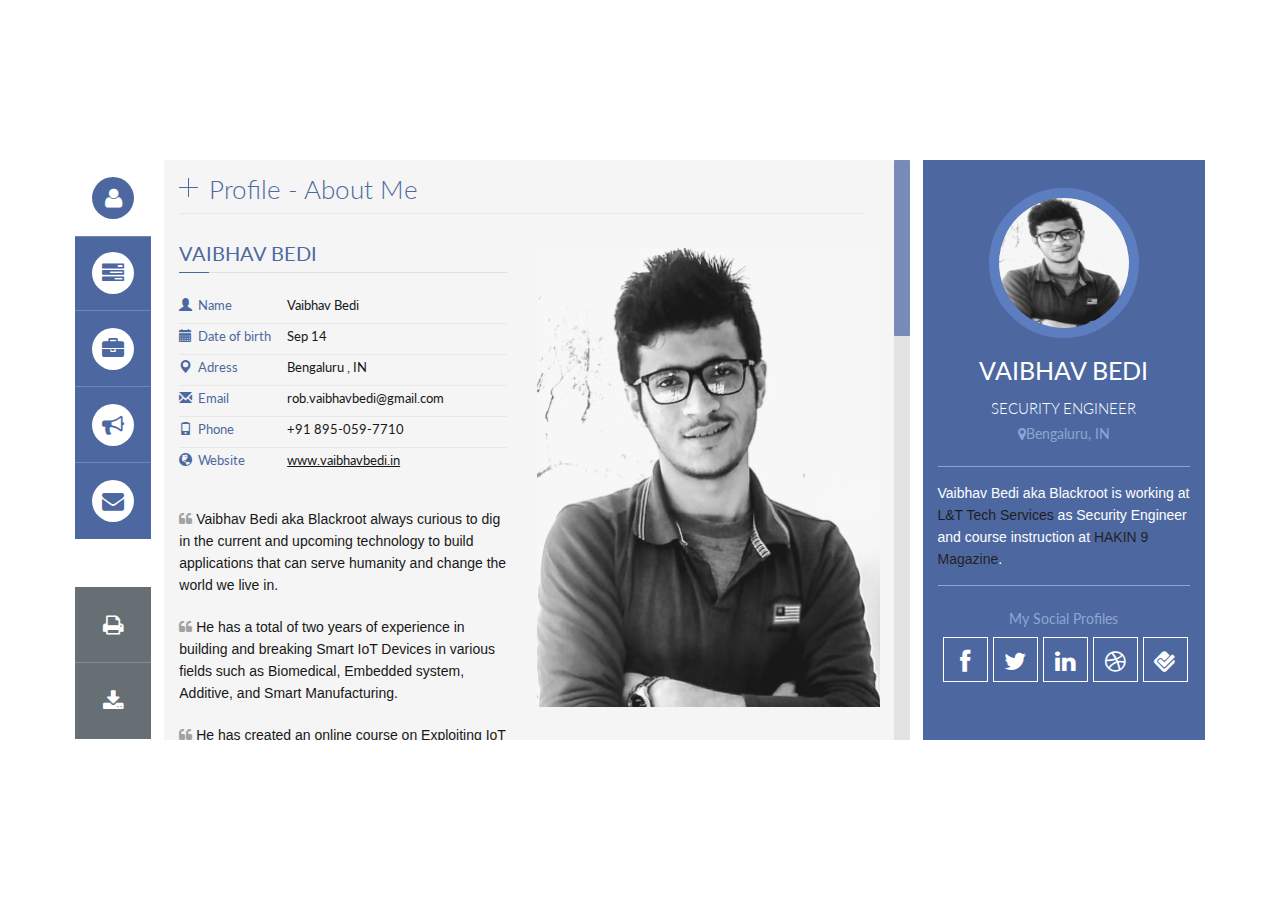
==== index.html @ 91ea0f48 "Add files via upload" ====
<!DOCTYPE html>
<!--[if lt IE 7]>      <html class="no-js lt-ie9 lt-ie8 lt-ie7"> <![endif]-->
<!--[if IE 7]>         <html class="no-js lt-ie9 lt-ie8"> <![endif]-->
<!--[if IE 8]>         <html class="no-js lt-ie9"> <![endif]-->
<!--[if gt IE 8]><!--> <html class="no-js"> <!--<![endif]-->
    
<head>

        <title>Vaibhav Bedi | Security Researcher | Reverse Engineering | Hardware Hacking | Blogger |Speaker </title>

        <meta http-equiv="content-type" content="text/html; charset=utf-8"/>
        <meta http-equiv="X-UA-Compatible" content="IE=edge,chrome=1">
        <meta name="viewport" content="width=device-width, initial-scale=1, maximum-scale=1"/>

        <!-- CSS | bootstrap -->
        <!-- Credits: http://getbootstrap.com/ -->
        <link  rel="stylesheet" type="text/css" href="css/bootstrap.min.css" />

        <!-- CSS | font-awesome -->
        <!-- Credits: http://fortawesome.github.io/Font-Awesome/icons/ -->
        <link rel="stylesheet" type="text/css" href="css/font-awesome.min.css" />

        <!-- CSS | animate -->
        <!-- Credits: http://daneden.github.io/animate.css/ -->
        <link rel="stylesheet" type="text/css" href="css/animate.min.css" />

        <!-- CSS | Normalize -->
        <!-- Credits: http://manos.malihu.gr/jquery-custom-content-scroller -->
        <link rel="stylesheet" type="text/css" href="css/jquery.mCustomScrollbar.css" />

        <!-- CSS | Colors -->
        <link rel="stylesheet" type="text/css" href="css/colors/DarkBlue.css" />

        <!-- CSS | Style -->
        <!-- Credits: http://themeforest.net/user/FlexyCodes -->
        <link rel="stylesheet" type="text/css" href="css/main.css" />

        <!-- CSS | prettyPhoto -->
        <!-- Credits: http://www.no-margin-for-errors.com/ -->
        <link rel="stylesheet" type="text/css" href="css/prettyPhoto.css"/> 

        <!-- CSS | Google Fonts -->
        <link href='http://fonts.googleapis.com/css?family=Lato:300,400' rel='stylesheet' type='text/css'>
        <!-- Favicon 
        <link rel="shortcut icon" type="image/x-icon" href="images/favicon/favicon.ico">-->

        <!--[if IE 7]>
                <link rel="stylesheet" type="text/css" href="css/icons/font-awesome-ie7.min.css"/>
        <![endif]-->

        <style>
            @media only screen and (max-width : 991px){
                .resp-vtabs .resp-tabs-container {
                    margin-left: 13px;
                }
            }
            @media only screen and (min-width : 800px) and (max-width : 991px){
                .resp-vtabs .resp-tabs-container {
                    margin-left: 13px;
                    width:89%;
                }
            }			

        </style>

<!-- reCaptcha Code -->
<script src='../www.google.com/recaptcha/api.js'></script>
		
    </head>

    <body>

        <!--[if lt IE 7]>
                <p class="browsehappy">You are using an <strong>outdated</strong> browser. Please <a href="http://browsehappy.com/">upgrade your browser</a> to improve your experience.</p>
        <![endif]-->

        <!-- Laoding page -->
        <div id="preloader"><div id="spinner"></div></div>

        <!-- .slideshow -->
        <!--<ul class="cb-slideshow" id="cb_slideshow">
            <li><span>Image 01</span><div></div></li>
            <li><span>Image 02</span><div></div></li>
            <li><span>Image 03</span><div></div></li>
            <li><span>Image 04</span><div></div></li>
            <li><span>Image 05</span><div></div></li>
            <li><span>Image 06</span><div></div></li>
        </ul> -->
        <!-- /.slideshow --> 

        <!-- .wrapper --> 
        <div class="wrapper">

            <!--- .Content --> 
            <section class="tab-content">
                <div class="container">

                    <div class="row">

                        <div class="col-md-12">

                            <div class="row">   


                                <div class="col-md-3 widget-profil">
                                    <div class="row">

                                        <!-- Profile Image -->
                                     <div class="col-lg-12 col-md-12 col-sm-3 col-xs-12 ">

                                            <div class="image-holder one" id="pic_prof_1"  style="display:compact">

                                                <img class="head-image up circle" src="images/imgs/Vaibhav Bedi profile.jpg" width="150" height="150" alt="" />
                                              
                                            </div>

                                            <!-- style for simple image profile -->		
                                        <!--    <div class="circle-img" id="pic_prof_2"></div> -->

                                        </div>
                                        <!-- End Profile Image -->

                                        <div class="col-lg-12 col-md-12 col-sm-9 col-xs-12">

                                            <!-- Profile info -->
                                            <div id="profile_info">
                                                <h1 id="name" class="transition-02"style="color:#FFF">VAIBHAV BEDI</h1>   
                                                <h4 class="line"style="color:#FFF">SECURITY ENGINEER</h4>
                                                
                                                <h6><span class="fa fa-map-marker"></span>Bengaluru, IN</h6>
                                            </div>
                                            <!-- End Profile info -->  


                                            <!-- Profile Description -->
                                            <div id="profile_desc"> 
                                              <p style=font-family:Arial;>
                                               <k style="color:rgb(255, 255, 255);">
                                                        
                                              Vaibhav Bedi aka Blackroot is working at <a href="http://www.ltts.com/"target="_blank" style="color:rgb(7, 7, 7)">L&T Tech Services </a>as Security Engineer and course instruction at <a href="https://hakin9.org/"target="_blank" style="color:rgb(12, 10, 10)">HAKIN 9 Magazine</a>.
              </k></p>
                                            </div>
                                            <!-- End Profile Description -->  


                                            <!-- Name -->
                                            <div id="profile_social">
                                                <h6>My Social Profiles</h6>
                                                <a href="https://www.facebook.com/blkroot"target="_blank"><i class="fa fa-facebook"></i></a>
                                                <a href="https://www.twitter.com/BlaKRooT"target="_blank"><i class="fa fa-twitter"></i></a>
                                                <a href="https://www.linkedin.com/in/blackroot"target="_blank"><i class="fa fa-linkedin"></i></a>
                                                <a href="https://www.quora.com/profile/Vaibhav-Bedi-2"target="_blank"><i class="fa fa fa-dribbble"></i></a>
                                                <a href="#"><i class="fa fa-foursquare"></i></a>
                                                <div class="clear"></div>
                                            </div>
                                            <!-- End Name -->  

                                        </div>

                                    </div>
                                </div>

                                <div class="col-md-9 flexy_content" style="padding-left: 0;padding-right: 0;">

                                    <!-- verticalTab menu -->
                                    <div id="verticalTab">

                                        <ul class="resp-tabs-list">
                                            <li class="tabs-profile hi-icon-wrap hi-icon-effect-5 hi-icon-effect-5a profile" data-tab-name="profile">			
                                                <span class="tite-list">profile</span>
                                                <i class="fa fa-user icon_menu icon_menu_active"></i>
                                            </li>

                                            <li class="tabs-resume hi-icon-wrap hi-icon-effect-5 hi-icon-effect-5a" data-tab-name="resume"> 
                                                <span class="tite-list">resume</span>
                                                <i class="fa fa-tasks icon_menu"></i>
                                            </li>

                                            <li class="tabs-portfolio hi-icon-wrap hi-icon-effect-5 hi-icon-effect-5a" data-tab-name="portfolio"> 
                                                <span class="tite-list">portfolio</span>
                                                <i class="fa fa-briefcase icon_menu"></i>
                                            </li>

                                            <li class="tabs-blog hi-icon-wrap hi-icon-effect-5 hi-icon-effect-5a" data-tab-name="blog">
                                                <span class="tite-list">projects</span>
                                                <i class="fa fa-bullhorn icon_menu"></i>
                                            </li>

                                            <li class="tabs-contact hi-icon-wrap hi-icon-effect-5 hi-icon-effect-5a" data-tab-name="contact" style="margin-bottom: 48px !important;"> 
                                                <span class="tite-list">contact Me</span>
                                                <i class="fa fa-envelope icon_menu"></i> 
                                            </li>

                                            <a href="#" id="print"><i class="fa fa-print icon_print"></i> </a>
                                            <a href="#" id="downlowd"><i class="fa fa-download icon_print"></i> </a>

                                        </ul>
                                        <!-- /resp-tabs-list -->

                                        <!-- resp-tabs-container --> 
                                        <div class="resp-tabs-container">

                                            <!-- profile -->
                                            <div id="profile" class="content_2">
                                                <!-- .title -->
                                                <h1 class="h-bloc">Profile - About Me</h1>

                                                <div class="row top-p">
                                                    <div class="col-md-6 profile-l">

                                                        <!--About me-->
                                                        <div class="title_content">
                                                            <div class="text_content">Vaibhav Bedi</div>
                                                            <div class="clear"></div>
                                                        </div>

                                                        <ul class="about">

                                                            <li>
                                                                <i class="glyphicon glyphicon-user"></i>
                                                                <label>Name</label>
                                                                <span class="value"style="color:Black">Vaibhav Bedi</span>
                                                                <div class="clear"></div>
                                                            </li>

                                                            <li>
                                                                <i class="glyphicon glyphicon-calendar"></i>
                                                                <label>Date of birth</label>
                                                                <span class="value"style="color:Black">Sep 14</span>
                                                                <div class="clear"></div>
                                                            </li>

                                                            <li> 
                                                                <i class="glyphicon glyphicon-map-marker"></i>
                                                                <label>Adress</label>
                                                                <span class="value"style="color:Black">Bengaluru , IN</span>
                                                                <div class="clear"></div>
                                                            </li>

                                                            <li>
                                                                <i class="glyphicon glyphicon-envelope"></i>
                                                                <label>Email</label>
                                                                <span class="value"style="color:Black">rob.vaibhavbedi@gmail.com</span>
                                                                <div class="clear"></div>
                                                            </li>

                                                            <li>
                                                                <i class="glyphicon glyphicon-phone"></i>
                                                                <label>Phone</label>
                                                                <span class="value"style="color:Black">+91 895-059-7710</span>
                                                                <div class="clear"></div>
                                                            </li>

                                                            <li>
                                                                <i class="glyphicon glyphicon-globe"></i>
                                                                <label>Website</label>
                                                                <span class="value"><a href="#" target="_blank"style="color:Black"><u>www.vaibhavbedi.in</u></a></span>
                                                                <div class="clear"></div>
                                                            </li>

                                                        </ul>
                                                        
                                                        <p style=margin-bottom:20px;font-family:Arial;>
                                                                <i class="fa fa-quote-left"></i>
                                                            <k style="color:black;">
                                                          
                                                            Vaibhav Bedi aka Blackroot always curious to dig in the current and upcoming technology to build applications that can serve humanity and change the world we live in.<br/>
                                                    </p></k>
                                                        <p style=margin-bottom:20px;font-family:Arial;>
                                                                <i class="fa fa-quote-left"></i>
                                                            <k style="color:black;">
                                                        He has a total of two years of experience in building and breaking Smart IoT Devices in various fields such as Biomedical, Embedded system, Additive, and Smart Manufacturing.  <br/>
                                                    </p></k>
                                                    <p style=margin-bottom:20px;font-family:Arial;>
                                                            <i class="fa fa-quote-left"></i>
                                                        <k style="color:black;">
                                                   
                                                      He has created an online course on Exploiting IoT Device at Hakin 9 Magazine.<br/>
                                                    </p></k>
                                                      <p style=margin-bottom:20px;font-family:Arial;>
                                                            <i class="fa fa-quote-left"></i>
                                                        <k style="color:black;">
                                                     He has Delivered talks and hands-on workshop to more than 500 students for several IoT local chapters and hackerspaces in India.<br/>
                                                    </p></k>
                                                     <p style=margin-bottom:20px;font-family:Arial;>
                                                            <i class="fa fa-quote-left"></i>
                                                        <k style="color:black;">                        
                                                    Loves spending most of his spare time in making, breaking and securing IoT Devices.<br/>
                                                </p></k>
                                                    <p style=margin-bottom:20px;font-family:Arial;>
                                                            <i class="fa fa-quote-left"></i>
                                                        <k style="color:black;">        
                                                    Excel at operating and working with hardware
                                                </p></k>
                                                </q>
                                                            </div>
                                                    <!-- End left-wrap -->

                                                    <div class="col-md-6 profile-r">

                                                        <div class="cycle-slideshow">
                                                            <img src="images/imgs/1.jpg" alt="Vaibhav Bedi" />
                                                            <img src="images/imgs/2.jpg" alt="Vaibhav Bedi hacker" />
                                                            <img src="images/imgs/3.jpg" alt="Vaibhav Bedi" />
                                                            <img src="images/imgs/5.jpg" alt="Vaibhav Bedi" />
                                                            <img src="images/imgs/6.jpg" alt="Vaibhav Bedi" />
                                                        </div>

                                                    </div>

                                                </div>

                                                <div class="clear"></div>


                                                <div class="row" id="services">
                                                    <div class="col-md-12">
                                                        <div class="title_content">
                                                            <div class="text_content">Area of Interest</div>
                                                            <div class="clear"></div>
                                                        </div>


                                                        <div class="col-md-4 pack-service">
                                                            <div class="service">
                                                                <div class="service-icon"><i class="fa fa-tag"></i></div>
                                                                <div class="service-detail">
                                                                    <h6>Internet of Things</h6>
                                                                </div>
                                                            </div>
                                                        </div>
                                                        <div class="col-md-4 pack-service">
                                                            <div class="service">
                                                                <div class="service-icon"><i class="fa fa-info-circle"></i></div>
                                                                <div class="service-detail">
                                                                    <h6>Industry 4.0</h6>
                                                                </div>
                                                            </div>
                                                        </div>
                                                        <div class="col-md-4 pack-service">
                                                            <div class="service">
                                                                <div class="service-icon"><i class="fa fa-wrench"></i></div>
                                                                <div class="service-detail">
                                                                    <h6>Reverse Engineering</h6>
                                                                </div>
                                                            </div>
                                                        </div>
                                                        <div class="col-md-4 pack-service">
                                                            <div class="service">
                                                                <div class="service-icon"><i class="fa fa-gear"></i></div>
                                                                <div class="service-detail">
                                                                    <h6>Cyber Security & Ethical Hacking </h6>
                                                                </div>
                                                            </div>
                                                        </div>
                                                        <div class="col-md-4 pack-service">
                                                            <div class="service">
                                                                <div class="service-icon"><i class="fa fa-bug"></i></div>
                                                                <div class="service-detail">
                                                                    <h6>Penetration Testing </h6>
                                                                </div>
                                                            </div>
                                                        </div>
                                                        <div class="col-md-4 pack-service">
                                                            <div class="service">
                                                                <div class="service-icon"><i class="fa fa-user"></i></div>
                                                                <div class="service-detail">
                                                                    <h6> Speaker & Blogger  </h6>
                                                                </div>
                                                            </div>
                                                        </div>
                                    
                                                    </div> 
                                                </div><!-- End Area of Interest -->

                                                <div class="clear"></div>
                                                <div class="row" id="services">
                                                    <div class="col-md-12">
                                                        <div class="title_content">
                                                            <div class="text_content">Technology Expertise</div>
                                                            <div class="clear"></div>
                                                        </div>
                                                        <p style="font-family:Arial;">
                                                                <k style="color:black;">                                                
                                                        <ul><i class="fa fa-circle"></i> Reversing & Exploiting Firmmware</ul>
                                                        <ul><i class="fa fa-circle"></i> Hardware Hacking</ul>
                                                        <ul><i class="fa fa-circle"></i> Bluetooth Hacking and Exploitation</ul>
                                                        <ul><i class="fa fa-circle"></i> Radio Waves Hacking</ul>
                                                        <ul><i class="fa fa-circle"></i> Reversing ARM Binaries</ul>
                                                        <ul><i class="fa fa-circle"></i> Application Security</ul>
                                                        </k></p>
                                                    </div> 
                                                </div><!-- End Technology Expertise -->


                                                <div class="clear"></div>
                                                <div class="border-list"></div>

                                                <div class="row">
                                                    <div class="col-md-12">
                                                        <div class="bottom-p">
                                                            <div class="title_content">
                                                                <div class="text_content">Achievements</div>
                                                                <div class="clear"></div>
                                                            </div>

                                                            <div class="panel-group" id="accordion">
                                                                <div class="panel panel-default">
                                                                    <div class="panel-heading">
                                                                        <h4 class="panel-title">
                                                                            <a data-toggle="collapse" data-parent="#accordion" href="#collapseOne" class="collapse_tabs">
                                                                                Information Security Training & Conferences
                                                                                <i class="glyphicon glyphicon-chevron-up" style="float: right;font-size: 13px;"></i>
                                                                            </a>
                                                                        </h4>
                                                                    </div>
                                                                    <div id="collapseOne" class="panel-collapse collapse in">
                                                                        <div class="panel-body">
                                                                            <p style="font-family:Arial;">
                                                                            <k style="color:black;">
                                                                            • Delivered the <b>Firmware reverse Engineering</b> hands-on workshop at IoT show 2019, Bangalore.<br/>
                                                                            • Sucessfully Delivered the talk on <b>IoT Device Penetration Testing</b> at Test tribe community.<br/>
                                                                            • Sucessfully Delivered the talk on <b>BLE Device Exploitation</b> at Null Bangalore open source  community.<br/></p></k>
                                                                     </div>
                                                                </div>
                                                            </div>
                                               
                                                                    <div class="panel panel-default">
                                                                        <div class="panel-heading">
                                                                            <h4 class="panel-title">
                                                                                <a data-toggle="collapse" data-parent="#accordion" href="#collapseTwo" class="collapse_tabs">
                                                                                    Blogs
                                                                                    <i class="glyphicon glyphicon-chevron-up" style="float: right;font-size: 13px;"></i>
                                                                                </a>
                                                                            </h4>
                                                                        </div>
                                                               
                                                                <div id="collapseTwo" class="panel-collapse collapse in">
                                                                    <div class="panel-body">
                                                                            •   <a href="https://blog.attify.com/radio-waves-hacking/"target="_blank" >The Practical Guide to Radio Waves Hacking</a><br/> 
                                                                            •  <a href="https://blog.attify.com/the-practical-guide-to-hacking-bluetooth-low-energy/"target="_blank">The Practical Guide to Hacking Bluetooth Low Energy</a><br/>
                                                                            •  <a href="https://blog.attify.com/btlejuice-mitm-attack-smart-bulb/"target="_blank">Exploiting BLE Smart Bulb Security using BtleJuice: A Step-by-Step Guide</a><br/>
                                                                    </div>
                                                                </div>
                                                            </div>
                                                                     <div class="panel panel-default">
                                                                        <div class="panel-heading">
                                                                            <h4 class="panel-title">
                                                                                <a data-toggle="collapse" data-parent="#accordion" href="#collapseThree" class="collapse_tabs">
                                                                                        College Achievements
                                                                                    <i class="glyphicon glyphicon-chevron-up" style="float: right;font-size: 13px;"></i>
                                                                                </a>
                                                                            </h4>
                                                                        </div>
                                                                    
                                                                        <div id="collapseThree" class="panel-collapse collapse ">
                                                                            <div class="panel-body">
                                                                            <p style="font-family:Arial;">
                                                                            <k style="color:black;">
                                                                                    •   Demonstrated Industry Smart ware Project in <b>IMTEX 2017-Machine Tool Exhibition,</b>Bangalore.<br/>
                                                                                    •   Won a National Technical Competition <b>Smart Manufacturing-Industry Smart-ware</b> At Manufacturing Today Conference & Awards 2016 organizes by <b>ADITYA BIRLA GROUP.</b><br/>
                                                                                    •   Secured 1st position in <b>LIVE-Project competition</b> on the occasion of “TechInvent2k16” at Chandigarh Group of College, Landran.<br/>                                                                        
                                                                                    •   Secured 2nd position in <b>Circuit-Mania competition</b> on the occasion of “TechInvent2K16” at JMIT Radaur. <br/>                                                          
                                                                                    •   Secured 2nd position in <b>RAM-ROM competition</b> on the occasion of “TechInvent2K16” at JMIT Radaur.<br/>
                                                                                    •   Secured 1st position in <b>Business Plan Competition</b> conducted by Entrepreneurship Development Cell at JMIT Radaur.<br/>        
                                                                                    •   Secured 3rd position in <b>Project Exhibition competition </b>on the occasion of “SwarooMM-2017 organized by Maharishi Markandeshwar University Ambala.<br/>
                                                                                    •   Demonstrated project in <b>Industrial Exhibition</b> on the occasion of “TechInvent2017” organized by Chandigarh.<br/></k></p>
                                                                                
                                                                            </div>
                                                                    </div>   
                                                                </div>
                                                                        <div class="panel panel-default">
                                                                    <div class="panel-heading">
                                                                        <h4 class="panel-title">
                                                                            <a data-toggle="collapse" data-parent="#accordion" href="#collapseFour" class="collapse_tabs">
                                                                                Patent
                                                                                <i class="glyphicon glyphicon-chevron-down" style="float: right;font-size: 13px;"></i>
                                                                            </a>
                                                                        </h4>
                                                                    </div>
                                                                    <div id="collapseFour" class="panel-collapse collapse">
                                                                        <div class="panel-body">
                                                                        <p style="font-family:Arial;">
                                                                       <k style="color:black;">
                                                                             A system for detecting the biological molecule using the micro fluidic technique.</br>
                                                                            <b>Application Number</b> : 201811047739</br>
                                                                            <b>Submit Date :</b> 17/12/2018</br>
                                                                            <b>Status :</b> Pending  </k></p>
                                                                        </div>
                                                                    </div>
                                                                </div>
                                                            </div>
                                                        </div>
                                                    </div>
                                                </div>
                                            

                                            <div class="clear"></div>

                                            </div>
                                            <!-- End .profile -->

                                            <!-- .resume -->
                                            <div id="resume" class="content_2">
                                                <!-- .title -->
                                                <h1 class="h-bloc">Resume - Personal Info</h1> 

                                                <div class="row">

                                                    <!-- .resume-right -->
                                                    <div class="col-md-6">

                                                        <!-- .title_content -->
                                                        <div class="title_content" style="float: none;">
                                                            <div class="text_content">Profile Summary</div>
                                                            <div class="clear"></div>
                                                        </div>
                                                        <!-- /.title_content -->
                                                        ➢Security Engineer with 2 years of experience in Embedded
                                                        System, Internet of Things and medical devices.<br/>
                                                        ➢Experience in decoding the modulation signal using GNU Radio,
                                                        Audacity and Inspectrum.<br/>
                                                        ➢Hands on experience with extracting firmware, JTAG exploitation,
                                                        SPI, I2C, and UART.<br/>
                                                        ➢Delivered the talks in various open source communities like NULL
                                                        Bangalore,IoT Show 2019,OWASP and Test Tribe.<br/>
                                                        ➢Love to spend most of my free time in making, breaking and
                                                        securing IoT devices.
                                                
                                                                <!-- .title_content -->
                                                        <div class="title_content" style="float: none;">
                                                            <div class="text_content">Key Skills</div>
                                                            <div class="clear"></div>
                                                        </div>
                                                        <!-- /.title_content -->
                                                        ✓ <b>Environment : </b>Linux,windows,Git<br/>
                                                        ✓ <b>Open Source Tools</b> : Brupsuite, Wireshark, Nmap<br/>
                                                        ✓ <b>Development Board</b> : AVR(Atmega8), Arduino, Esp8266, Raspberry Pi<br/>
                                                        ✓ <b>Protocols</b> : MQTT,TCP,HTTP,HTPS,Zigbee

                                                        <!-- .title_content -->
                                                        <div class="title_content" style="float: none;">
                                                            <div class="text_content">Programming Skills</div>
                                                            <div class="clear"></div>
                                                        </div>
                                                        <!-- /.title_content -->

                                                        <div class="skills">
                                                            <!-- .skillbar -->
                                                            <div class="skillbar clearfix" data-percent="95%">
                                                                <div class="skillbar-title"><span>C Language</span></div>
                                                                <div class="skillbar-bar"></div>
                                                                <div class="skill-bar-percent">70%</div>
                                                            </div>
                                                            <!-- /.skillbar -->

                                                            <!-- .skillbar -->
                                                            <div class="skillbar clearfix" data-percent="70%">
                                                                <div class="skillbar-title"><span>Python</span></div>
                                                                <div class="skillbar-bar"></div>
                                                                <div class="skill-bar-percent">60%</div>
                                                            </div>
                                                            <!-- /.skillbar -->
                                                        </div>


                                                       

                                                        <!-- .title_content -->
                                                        <div class="title_content" style="float: none;">
                                                            <div class="text_content">Hobbies </div>
                                                            <div class="clear"></div>
                                                        </div>
                                                        <!-- /.title_content -->

                                                        <div class="skills">
                                                            <!-- .skillbar -->
                                                            <div class="skillbar clearfix" data-percent="95%">
                                                                <div class="skillbar-title"><span>Photography</span></div>
                                                                <div class="skillbar-bar"></div>
                                                                <div class="skill-bar-percent">95%</div>
                                                            </div>
                                                            <!-- /.skillbar -->

                                                            <!-- .skillbar -->
                                                            <div class="skillbar clearfix " data-percent="70%">
                                                                <div class="skillbar-title"><span>Swimming</span></div>
                                                                <div class="skillbar-bar"></div>
                                                                <div class="skill-bar-percent">70%</div>
                                                            </div>
                                                            <!-- /.skillbar -->

                                                            <!-- .skillbar -->
                                                            <div class="skillbar clearfix " data-percent="80%">
                                                                <div class="skillbar-title"><span>Guitarist</span></div>
                                                                <div class="skillbar-bar"></div>
                                                                <div class="skill-bar-percent">80%</div>
                                                            </div>
                                                            <!-- /.skillbar -->

                                                            <!-- .skillbar -->
                                                            <div class="skillbar clearfix " data-percent="90%">
                                                                <div class="skillbar-title"><span>Travelling</span></div>
                                                                <div class="skillbar-bar"></div>
                                                                <div class="skill-bar-percent">90%</div>
                                                            </div>
                                                            <!-- /.skillbar -->
                                                        </div>

                                                            <!-- .skillbar -->
                                                            <div class="skillbar clearfix " data-percent="65%">
                                                                <div class="skillbar-title"><span>Reading</span></div>
                                                                <div class="skillbar-bar"></div>
                                                                <div class="skill-bar-percent">65%</div>
                                                            </div>
                                                            <!-- /.skillbar -->

                                                        <!-- .title_content -->
                                                        <div class="title_content" style="float: none;">
                                                            <div class="text_content">Language Skills</div>
                                                            <div class="clear"></div>
                                                        </div>
                                                        <!-- /.title_content -->

                                                        <div class="skills">
                                                            <!-- .skillbar -->
                                                            <div class="skillbar clearfix" data-percent="85%">
                                                                <div class="skillbar-title"><span>English</span></div>
                                                                <div class="skillbar-bar"></div>
                                                                <div class="skill-bar-percent">85%</div>
                                                            </div>
                                                            <!-- /.skillbar -->

                                                            <!-- .skillbar -->
                                                            <div class="skillbar clearfix " data-percent="98%">
                                                                <div class="skillbar-title"><span>Hindi</span></div>
                                                                <div class="skillbar-bar"></div>
                                                                <div class="skill-bar-percent">98%</div>
                                                            </div>
                                                            <!-- /.skillbar -->
                                                        </div>


                                                        <!-- .title_content -->
                                                        <div class="title_content" style="float: none;">
                                                            <div class="text_content">My Resume</div>
                                                            <div class="clear"></div>
                                                        </div>
                                                        <!-- /.title_content -->

                                                        <!-- .download_resume -->
                                                        <a class="download" style="margin:0;float: left;" href="Vaibhav Bedi Resume .pdf"target="_blank">
                                                            <span data-hover="Download My Resume"><i class="glyphicon glyphicon-download-alt"></i> Download My Resume</span>
                                                        </a>
                                                        <!-- /.download_resume -->

                                                    </div>
                                                    <!-- /.resume-right -->



                                                    <!-- .resume-left -->
                                                    <div class="col-md-6 resume-left">    
                                                        <!-- .title_content -->
                                                        <div class="title_content" style="margin-bottom:5px">
                                                            <div class="text_content">Experience</div>
                                                            <div class="clear"></div>
                                                        </div>
                                                        <!-- /.title_content -->

                                                        <!-- .attributes -->
                                                        <ul class="attributes">
                                                            <li class="first">
                                                                <h5><b>Security Engineer </b><span class="duration"><i class="fa fa-calendar color"></i> Jan 2019 - Present</span></h5>
                                                                <h6><span class="fa fa-briefcase"></span> L & T Tech Services</h6>
                                                            • Application Security
                                                            </li>
                                                            <li class="first">
                                                                <h5><b>IoT Security Researcher</b> <span class="duration"><i class="fa fa-calendar color"></i> May 2018 – Nov 2018</span></h5>
                                                                <h6><span class="fa fa-briefcase"></span> Attify Mobile Security Pvt Ltd</h6>
                                                               • Generated some of the modulation types to send data from Arduino Nano, and then receive it using GNU radio and Gqrx to
                                                                decode it to the original data.<br/>
                                                                <b>Tools Used</b>– Arduino nano, Gqrx, Hack RF, GNU Radio-companion, Inspectrum, Audacity<br/>
                                                                • Has extensive experience in using BTLEjuice for the security of BLE Smart Bulb.<br/>
                                                                • Used Attify Badge to explore JTAG and extract the firmware of various IoT devices.<br/>
                                                                <b>Tools & Technologies hands-on with:-</b><br/>
                                                                <b>Bluetooth tool</b> – Hcitool, Gatttool, characteristics, Services, Bleah, Bluetooth HCI snoop log.
                                                                    Contribution<br/>
                                                                • Performed various attacks on IoT Smart Devices.
                                                            
                                                            <li class="first">
                                                                <h5><b>Project Associate</b> <span class="duration"><i class="fa fa-calendar color"></i> June 2017 – May 2018</span></h5>
                                                                <h6><span class="fa fa-briefcase"></span> Indian Institute of Technology, Mandi</h6>
                                                                • A micro fluidic-based point of care testing device for measuring urine albumin using a novel organic dye.
                                                            </li>
                                                            <li class="first">
                                                                <h5><b>Research Staff</b><span class="duration"><i class="fa fa-calendar color"></i> June 2016 – Feb 2017</span></h5>
                                                                <h6><span class="fa fa-briefcase"></span> Indian Institute of Technology, Indore</h6>
                                                                • Developing a social network of industrial assets to enable smart decision making.<br/>
                                                                • Design a Social Network based system of 3D Printer Machine for generalized group-based communication between industrial assets.
                                                            </li>
                                                            
                                                        </ul>
                                                        <!-- /.attributes -->
                                                        <br>

                                                        <!-- .title_content -->
                                                        <div class="title_content">
                                                            <div class="text_content">Education</div>
                                                            <div class="clear"></div>
                                                        </div>
                                                        <!-- /.title_content -->

                                                        <!-- .attributes -->
                                                        <ul class="attributes">
                                                            <li class="first">
                                                                <h5><b>Bachelor of Engineering </b><span class="duration"><i class="fa fa-calendar color"></i> 2013 - 2017</span></h5>
                                                                <h6><span class="fa fa-book"></span> Kurukshetra University</h6>
                                                                Completed graduation in Electronics & communication Enginnering from Seth Jai Parkash Mukand Lal Institute Of Engineering And Technology, Radaur
                                                            </li>
                                                           
                                                        </ul>
                                                        <!-- /.attributes -->
                                                        <br>  


                                                        <!-- .title_content -->
                                                        <div class="title_content">
                                                            <div class="text_content">Internship</div>
                                                            <div class="clear"></div>
                                                        </div>
                                                        <!-- /.title_content -->

                                                        <!-- .attributes -->
                                                        <ul class="attributes">
                                                            <li class="first">
                                                                <h5><b>Cutting Edge Medical Devices Pvt Ltd, Delhi</b></h5>
                                                                <h6>Project</h6>
                                                            • IR based optoelectronic device for measuring displacement and timer Circuits.
                                                            </li>
                                                            <li>
                                                                <h5><b>Department of Science & Technology, Delhi</b></h5>
                                                                <h6>Project</h6>
                                                            • Monitoring the health of UAV in Ground Computer using Mission Planner.
                                                            </li>

                                                        </ul>
                                                        <!-- /.attributes -->
                                                        <br>  

                                                    </div>
                                                    <!-- /.resume-left -->
                                                </div>

                                                <div style="clear: both"></div>  


                                                <!-- client reference -->
                                                <div class="row">
                                                    <div class="col-md-12">   

                                                        <div class="reference clearfix"> 

                                                            <!-- .title_content -->
                                                            <div class="title_content" style="margin-bottom:5px">
                                                                <div class="text_content">Reference</div>
                                                                <div class="clear"></div>
                                                            </div>
                                                            <!-- /.title_content -->


                                                            <ul>
                                                                <li class="clearfix">
                                                                    1. <b>Dr. Bhupesh Kumar Lad </b><br/>
                                                                    Associate Professor<br/>
                                                                    Principal Investigator, Newton-Bhabha Project<br/>
                                                                    Discipline of Mechanical Engineering<br/>
                                                                    School of Engineering,<br/>
                                                                    Indian Institute of Technology Indore, Madhya Pradesh, India.<br/>
                                                                    <b>Email: </b>bklad@iiti.ac.in,<b> Website: </b> <a href="http://bklad.webs.com/"target="_blank"style="color:rgb(22, 36, 240)">http://bklad.webs.com/</a><br/>
                                                                    2. <b>Dr. Shubhajit Roy Chowdhury</b><br/>
                                                                    Assistant Professor<br/>
                                                                    Principal Investigator, IMPRINT Project<br/>
                                                                    Discipline of Electrical and Computing<br/>
                                                                    School of Engineering,<br/>
                                                                    Indian Institute of Technology Mandi, Himachal Pradesh, India.<br/>
                                                                    <b>Email:</b> src@iitmandi.ac.in, <b>Website:</b> <a href="http://faculty.iitmandi.ac.in/~src/"target="_blank" style="color:rgb(22, 36, 240)">http://faculty.iitmandi.ac.in/~src/</a><br/>
                
                                                                        
                                                                </li>
                                                            </ul>
                                                        </div>
                                                    </div>
                                                    


                                                    <div style="clear: both"></div>   
                                                </div>


                                            </div>
                                            <!-- End .resume -->

                                            <!-- .portfolio -->
                                            <div id="portfolio" class="content_2">
                                                <!-- .title -->
                                                <h1 class="h-bloc">Portfolio - My Works</h1>

                                                <!-- .container-portfolio -->
                                                <div class="container-portfolio">

                                                    <!-- #filters -->
                                                    <ul id="filters" class="clearfix">
                                                        <li><span class="filter active" data-filter="catWeb catGraphic catMotion logo">All</span></li>
                                                        <li><span class="filter" data-filter="catWeb">Training</span></li>
                                                        <li><span class="filter" data-filter="catGraphic">Awards</span></li>
                                                        <!--
                                                        <li><span class="filter" data-filter="catMotion">Motion Graphic</span></li>
                                                        <li><span class="filter" data-filter="logo">Logo</span></li>-->
                                                    </ul>
                                                    <!-- /#filters -->

                                                    <!-- #portfoliolist -->
                                                    <div id="portfoliolist">

														<!-- .portfolio -->
                                                        <div class="portfolio catGraphic" data-cat="catGraphic">	
                                                            <!-- .portfolio-wrapper -->
                                                            <div class="portfolio-wrapper">		
                                                                <a href="images/portfolia/BLE exploitation Talk.png" rel="portfolio" title="Delivered the talk on BLE exploitation in NULL Bangalore open source community, Jan 2019.">
                                                                    <img src="images/portfolia/BLE exploitation Talk.png" alt="BLE Exploitation Talk" />
                                                                    <div class="label">
                                                                        <div class="label-text">
                                                                            <a class="text-title">BLE Exploitation Talk</a>
                                                                            <span class="text-category">Awards</span>
                                                                        </div>
                                                                        <div class="label-bg"></div>
                                                                    </div>
                                                                </a>
                                                            </div>
                                                            <!-- /.portfolio-wrapper -->
                                                        </div>		
                                                        <!-- /.portfolio -->

                                                        <!-- .portfolio -->
                                                        <div class="portfolio catGraphic" data-cat="catGraphic">
                                                            <!-- .portfolio-wrapper -->
                                                            <div class="portfolio-wrapper">			
                                                                <a href="images/portfolia/Firmware Workshop.png" rel="portfolio" title="Addressed the Firmware Reverese Engineering Workshop in NULL Bangalore open source community, Nov 2018 ">
                                                                    <img src="images/portfolia/Firmware Workshop.png" alt="Firmware Reverese Engineering Workshop" />
                                                                    <div class="label">
                                                                        <div class="label-text">
                                                                            <a class="text-title">Firmware Reverese Engineering Workshop</a>
                                                                            <span class="text-category">Awards</span>
                                                                        </div>
                                                                        <div class="label-bg"></div>
                                                                    </div>
                                                                </a>
                                                            </div>
                                                            <!-- /.portfolio-wrapper -->
                                                        </div>				
                                                        <!-- /.portfolio -->

                                                        <!-- .portfolio -->
                                                        <div class="portfolio catGraphic" data-cat="catGraphic">
                                                            <!-- .portfolio-wrapper -->
                                                            <div class="portfolio-wrapper">		
                                                                <a href="images/portfolia/Talk penetration Testing.jpeg" title="Delivered the talk on IoT Device Penetration Testing at Test tribe community,Jan 2019."rel="portfolio">				
                                                                    <img src="images/portfolia/Talk penetration Testing.jpeg" alt="IoT Device Penetration Testing" />
                                                                    <div class="label">
                                                                        <div class="label-text">
                                                                            <a class="text-title">IoT Device Penetration Testing</a>
                                                                            <span class="text-category">Awards</span>
                                                                        </div>
                                                                        <div class="label-bg"></div>
                                                                    </div>
                                                                </a>
                                                            </div>
                                                            <!-- /.portfolio-wrapper -->
                                                        </div>
                                                        <!-- /.portfolio -->

                                                
                                                          <!-- .portfolio -->
                                                        <div class="portfolio catGraphic" data-cat="catGraphic">
                                                            <!-- .portfolio-wrapper -->
                                                            <div class="portfolio-wrapper">			
                                                                <a href="images/portfolia/Conference news.png" title="National Technical Competition Award winning News publish at various News Papers." rel="portfolio">
                                                                    <img src="images/portfolia/Conference news.png" alt="News publish at various News Papers"/>
                                                                    <div class="label">
                                                                        <div class="label-text">
                                                                            <a class="text-title">News publish at various News Papers</a>
                                                                            <span class="text-category">Awards</span>
                                                                        </div>
                                                                        <div class="label-bg"></div>
                                                                    </div>
                                                                </a>
                                                            </div>
                                                            <!-- /.portfolio-wrapper -->
                                                        </div>	
                                                        <!-- /.portfolio -->

                                                        <!-- .portfolio -->
                                                        <div class="portfolio catGraphic" data-cat="catGraphic">
                                                            <!-- .portfolio-wrapper -->
                                                            <div class="portfolio-wrapper">		
                                                                <a href="images/portfolia/Test tribe community.jpeg" title="Appreciation from the Test tribe community" rel="portfolio">				
                                                                    <img src="images/portfolia/Test tribe community.jpeg" alt=" Test tribe community" />
                                                                    <div class="label">
                                                                        <div class="label-text">
                                                                            <a class="text-title"> Test tribe community</a>
                                                                            <span class="text-category">Awards</span>
                                                                        </div>
                                                                        <div class="label-bg"></div>
                                                                    </div>
                                                                </a>
                                                            </div>
                                                            <!-- /.portfolio-wrapper -->
                                                        </div>
                                                        <!-- /.portfolio -->

                                                        <!-- .portfolio -->
                                                        <div class="portfolio catGraphic" data-cat="catGraphic">
                                                            <!-- .portfolio-wrapper -->
                                                            <div class="portfolio-wrapper">		
                                                                <a href="images/portfolia/IoT show 201900.jpg" title="Appreciation from the EFY conference IoT Show Bangalore 2019" rel="portfolio">				
                                                                    <img src="images/portfolia/IoT show 201900.jpg" alt="EFY conference IoT Show Bangalore 2019" />
                                                                    <div class="label">
                                                                        <div class="label-text">
                                                                            <a class="text-title">EFY conference IoT Show Bangalore 2019</a>
                                                                            <span class="text-category">Awards</span>
                                                                        </div>
                                                                        <div class="label-bg"></div>
                                                                    </div>
                                                                </a>
                                                            </div>
                                                            <!-- /.portfolio-wrapper -->
                                                        </div>
                                                        <!-- /.portfolio -->

                                                        <!-- .portfolio -->
                                                        <div class="portfolio catGraphic" data-cat="catGraphic">
                                                            <!-- .portfolio-wrapper -->
                                                            <div class="portfolio-wrapper">		
                                                                <a href="images/portfolia/100 Gurus of IoT Show.jpeg" title="100+ Gurus of the IoT Show, 2019" rel="portfolio">				
                                                                    <img src="images/portfolia/100 Gurus of IoT Show.jpeg" alt="100+ Gurus of the IoT Show, 2019" />
                                                                    <div class="label">
                                                                        <div class="label-text">
                                                                            <a class="text-title">100+ Gurus of the IoT Show, 2019</a>
                                                                            <span class="text-category">Awards</span>
                                                                        </div>
                                                                        <div class="label-bg"></div>
                                                                    </div>
                                                                </a>
                                                            </div>
                                                            <!-- /.portfolio-wrapper -->
                                                        </div>
                                                        <!-- /.portfolio -->

                                                        <!-- .portfolio -->
                                                        <div class="portfolio catWeb" data-cat="catWeb">
                                                            <!-- .portfolio-wrapper -->
                                                            <div class="portfolio-wrapper">	
                                                                <a href="images/portfolia/IIT Delhi Lab.jpeg" title="Cutting Edge Medical Devices Department of Biomedical IIT Delhi." rel="portfolio">
                                                                    <img src="images/portfolia/IIT Delhi Lab.jpeg" alt="Cutting Edge Medical Devices" />
                                                                    <div class="label">
                                                                        <div class="label-text">IIT Delhi Lab.jpeg
                                                                            <a class="text-title">Cutting Edge Medical Devices, IIT Delhi.</a>
                                                                            <span class="text-category">Training</span>
                                                                        </div>
                                                                        <div class="label-bg"></div>
                                                                    </div>
                                                                </a>
                                                            </div>
                                                            <!-- /.portfolio-wrapper -->
                                                        </div>	
                                                        <!-- /.portfolio -->

                                                        <!-- .portfolio -->
                                                        <div class="portfolio catWeb" data-cat="catWeb">
                                                            <!-- .portfolio-wrapper -->
                                                            <div class="portfolio-wrapper">	
                                                                <a href="images/portfolia/Addresing Talk at BLE Exploitation.jpeg" title="Delivered the talk on BLE exploitation in NULL Bangalore open source community, Jan 2019." rel="portfolio">
                                                                    <img src="images/portfolia/Addresing Talk at BLE Exploitation.jpeg" alt="talk on BLE exploitation" />
                                                                    <div class="label">
                                                                        <div class="label-text">
                                                                            <a class="text-title">Talk on BLE exploitation in NULL Bangalore</a>
                                                                            <span class="text-category">Training</span>
                                                                        </div>
                                                                        <div class="label-bg"></div>
                                                                    </div>
                                                                </a>
                                                            </div>
                                                            <!-- /.portfolio-wrapper -->
                                                        </div>	
                                                         <!-- .portfolio -->
                                                         <div class="portfolio catWeb" data-cat="catWeb">
                                                            <!-- .portfolio-wrapper -->
                                                            <div class="portfolio-wrapper">	
                                                                <a href="images/portfolia/Pune conference.jpeg" title="Launch 3D printer Mobile app at National Technical Competition Smart Manufacturing-Industry SmartWare  organise by Aditya Birla Group held at 2nd September 2016 at Hyatt Regency, Pune." rel="portfolio">
                                                                    <img src="images/portfolia/Pune conference.jpeg" alt="National Technical Competition Smart Manufacturing-Industry SmartWare" />
                                                                    <div class="label">
                                                                        <div class="label-text">
                                                                            <a class="text-title">National Technical Competition</a>
                                                                            <span class="text-category">Training</span>
                                                                        </div>
                                                                        <div class="label-bg"></div>
                                                                    </div>
                                                                </a>
                                                            </div>
                                                            <!-- /.portfolio-wrapper -->
                                                        </div>	
                                        
                                                        <!-- /.portfolio -->
                                                        <div class="portfolio catWeb" data-cat="catWeb">
                                                            <!-- .portfolio-wrapper -->
                                                            <div class="portfolio-wrapper">	
                                                                <a href="images/portfolia/Fimrware Workshop.png" title="Addressed the Firmware Reverese Engineering Workshop in NULL Bangalore open source community, Nov 2018." rel="portfolio">
                                                                    <img src="images/portfolia/Fimrware Workshop.png" alt="Firmware Reverese Engineering Workshop" />
                                                                    <div class="label">
                                                                        <div class="label-text">
                                                                            <a class="text-title">Firmware Reverese Engineering Workshop</a>
                                                                            <span class="text-category">Training</span>
                                                                        </div>
                                                                        <div class="label-bg"></div>
                                                                    </div>
                                                                </a>
                                                            </div>
                                                            <!-- /.portfolio-wrapper -->
                                                        </div>	
                                                        <!-- /.portfolio -->

                                                        <!-- .portfolio -->
                                                        <div class="portfolio catWeb" data-cat="catWeb">
                                                            <!-- .portfolio-wrapper -->
                                                            <div class="portfolio-wrapper">	
                                                                <a href="images/portfolia/IMTEX IoT Show.jpg" title="Represent Smart Manufacturing Lab IIT Indore at Manufacturing Tool Exhibition IMTEX, Bangalore 2017." rel="portfolio">
                                                                    <img src="images/portfolia/IMTEX IoT Show.jpg" alt="Smart Manufacturing Lab IIT Indore at Manufacturing Tool Exhibition IMTEX" />
                                                                    <div class="label">
                                                                        <div class="label-text">
                                                                            <a class="text-title">Smart Manufacturing Lab IIT Indore</a>
                                                                            <span class="text-category">Training</span>
                                                                        </div>
                                                                        <div class="label-bg"></div>
                                                                    </div>
                                                                </a>
                                                            </div>
                                                            <!-- /.portfolio-wrapper -->
                                                        </div>	
                                                        <!-- /.portfolio -->
                                                           
                                                        <!-- .portfolio -->
                                                        <div class="portfolio catWeb" data-cat="catWeb">
                                                            <!-- .portfolio-wrapper -->
                                                            <div class="portfolio-wrapper">	
                                                                <a href="images/portfolia/Addresing Workshop at IoT Show.png" title="Addressed the Firmware reverse Engineering workshop in the IoT show 2019,Bangalore." rel="portfolio">
                                                                    <img src="images/portfolia/Addresing Workshop at IoT Show.png" alt="Firmware reverse Engineering workshop in the IoT show 2019" />
                                                                    <div class="label">
                                                                        <div class="label-text">
                                                                            <a class="text-title">Firmware reverse Engineering workshop</a>
                                                                            <span class="text-category">Training</span>
                                                                        </div>
                                                                        <div class="label-bg"></div>
                                                                    </div>
                                                                </a>
                                                            </div>
                                                            <!-- /.portfolio-wrapper -->
                                                        </div>	
                                                        <!-- /.portfolio -->
                                                        
                                                        <div class="portfolio catWeb" data-cat="catWeb">
                                                            <!-- .portfolio-wrapper -->
                                                            <div class="portfolio-wrapper">	
                                                                <a href="images/portfolia//Talk on penetration Testing.png" title="Delivered the talk on IoT Device Penetration Testing at Test tribe community.Bangalore " rel="portfolio">
                                                                    <img src="images/portfolia//Talk on penetration Testing.png" alt="IoT Device Penetration Testing at Test Tribe Community" />
                                                                    <div class="label">
                                                                        <div class="label-text">
                                                                            <a class="text-title">Talk in Test tribe community</a>
                                                                            <span class="text-category">Training</span>
                                                                        </div>
                                                                        <div class="label-bg"></div>
                                                                    </div>
                                                                </a>
                                                            </div>
                                                            <!-- /.portfolio-wrapper -->
                                                        </div>	
                                                        <!-- /.portfolio -->   
                                                        
                                                        <div class="clear"></div>

                                                    </div>
                                                    <!-- #portfoliolist -->
                                                </div>
                                                <!-- /.container-portfolio -->
                                            </div>
                                            <!-- End .portfolio -->

                                            <!-- .blog -->
                                            <div id="blog" class="content_2">
                                                <h1 class="h-bloc">Research Projects</h1><br>                                                 

                                                <div class="col-md-12">
                                                    <div class="row">

                                                        <!-- Page Blog -->
                                                        <div class="col-md-12" id="blog_page">
                                                            <!-- start Page Blog -->
                                                        

                                                            <!-- End Page Blog -->

                                                        </div>
                                                    </div>
                                                </div>

                                            </div>
                                            <!-- End .blog -->

                                            <!-- .contact -->
                                            <div id="contact" class="content_2">

                                                <h1 class="h-bloc">Contact - Contact Me</h1>
                                              
	
                                                    <div class="col-lg-12">
                                                        <div class="row" id="contact-user">
                                                            <div class="col-md-5">
                                                                <div class="contact-info">
                                                                    <!--<h3 class="main-heading"><span>Contact info</span></h3>-->

                                                                    <div class="title_content" style="float: none;">
                                                                        <div class="text_content">Contact info</div>
                                                                        <div class="clear"></div>
                                                                    </div>

                                                                    <ul>
                                                                        <li><span class="span-info"><i class="glyphicon glyphicon-map-marker"></i> Adress:</span> Bangalore, IN.<br /><br /></li>
                                                                        <li><span class="span-info"><i class="glyphicon glyphicon-envelope"></i> Email:</span> rob.vaibhavbedi@gmail.com</li>
                                                                        <li><span class="span-info"><i class="glyphicon glyphicon-phone"></i> Phone:</span> +91 895-059-7710</li>
                                                                        <li><span class="span-info"><i class="glyphicon glyphicon-globe"></i> Website:</span> www.vaibhavbedi.com</li>
                                                                        <li><span class="span-info"><i class="glyphicon glyphicon-comment"></i> Skype:</span> BlackRoot</li>
                                                                        <li><span class="span-info"><i class="glyphicon glyphicon-thumbs-up"></i> Twitter:</span> BlaKRooT</li>
                                                                        <li><span class="span-info"><i class="glyphicon glyphicon-unchecked"></i> Instagram:</span>Blackroot_Vaibhav</li>
                                                                    </ul>
                                                                </div>
                                                                <!-- /Contact Info -->
                                                                <div class="clear"></div>

                                                                <!--<h3 class="main-heading" style="margin-left: 22px;"><span>Follow me</span></h3>-->

                                                                <div class="title_content tiltle_contacts" style="float: none;">
                                                                    <div class="text_content">Follow me</div>
                                                                    <div class="clear"></div>
                                                                </div>



                                                                <div id="profile_social">
                                                                    <a href="https://www.facebook.com/blkroot"target="_blank"><i class="fa fa-facebook"></i></a>
                                                                    <a href="https://www.twitter.com/BlaKRooT"target="_blank"><i class="fa fa-twitter"></i></a>                                                                   
                                                                    <a href="https://www.linkedin.com/in/blackroot"target="_blank"><i class="fa fa-linkedin"></i></a>
                                                                    <a href="https://www.instagram.com/Blackroot_Vaibhav"target="_blank"><i class="fa fa fa-dribbble"></i></a>
                                                                    <div class="clear"></div>
                                                                </div>
                                                              

                                                            </div>

                                                            </div>
                                                        </div>
                                                    

                                                </div>
                                            </div>
                                            <!-- End .contact -->

                                        </div>
                                        <!-- End #resp-tabs-container --> 

                                    </div><!-- End verticalTab -->

                                </div><!-- End flexy_content -->


                            </div><!-- End row -->

                        </div><!-- End col-md-12 -->

                    </div><!-- End row -->

                </div><!-- End container -->

            </section>
            <!-- End Content -->

        </div>
        <!-- End wrapper -->


        <!-- jquery | jQuery 1.11.0 -->
        <!-- Credits: http://jquery.com -->
        <script type="text/javascript" src="js/jquery.min.js"></script>

        <!-- Js | bootstrap -->
        <!-- Credits: http://getbootstrap.com/ -->
        <script type="text/javascript" src="js/bootstrap.min.js"></script> 

        <!-- Js | jquery.cycle -->
        <!-- Credits: https://github.com/malsup/cycle2 -->
        <script type="text/javascript" src="js/jquery.cycle2.min.js"></script>

        <!-- jquery | rotate and portfolio -->
        <!-- Credits: http://jquery.com -->
        <script type="text/javascript" src="js/jquery.mixitup.min.js"></script> 
        <script type="text/javascript" src="js/HeadImage.js"></script>

        <!-- Js | easyResponsiveTabs -->
        <!-- Credits: http://webtrendset.com/demo/easy-responsive-tabs/Index.html -->
        <script type="text/javascript" src="js/easyResponsiveTabs.min.js"></script> 	

        <!-- Js | mCustomScrollbar -->
        <!-- Credits: http://manos.malihu.gr/jquery-custom-content-scroller -->
        <script type="text/javascript" src="js/jquery.mCustomScrollbar.concat.min.js"></script>		

        <!-- jquery | prettyPhoto -->
        <!-- Credits: http://www.no-margin-for-errors.com/ -->
        <script type="text/javascript" src="js/jquery.prettyPhoto.js"></script>

        <!-- Js | gmaps -->
        <!-- Credits: http://maps.google.com/maps/api/js?sensor=true-->
        <script type="text/javascript" src="http://maps.google.com/maps/api/js?sensor=true"></script>
        <script type="text/javascript" src="js/gmaps.min.js"></script>

        <!-- Js | Js -->
        <!-- Credits: http://themeforest.net/user/FlexyCodes -->
        <script type="text/javascript" src="js/main.js"></script>

        <!-- code js for image rotate -->
        <script type="text/javascript">

            var mouseX;
            var mouseY;
            var imageOne;

            /* Calling the initialization function */
            $(init);

            /* The images need to re-initialize on load and on resize, or else the areas
             * where each image is displayed will be wrong. */
            $(window).load(init);
            $(window).resize(init);

            /* Setting the mousemove event caller */
            $(window).mousemove(getMousePosition);

            /* This function is called on document ready, on load and on resize
             * and initiallizes all the images */
            function init() {

                /* Instanciate the mouse position variables */
                mouseX = 0;
                mouseY = 0;

                /* Instanciate a HeadImage class for every image */
                imageOne = new HeadImage("one");

            }

            /* This function is called on mouse move and gets the mouse position. 
             * It also calls the HeadImage function to display the correct image*/
            function getMousePosition(event) {

                /* Setting the mouse position variables */
                mouseX = event.pageX;
                mouseY = event.pageY;

                /*Calling the setImageDirection function of the HeadImage class
                 * to display the correct image*/
                imageOne.setImageDirection();

            }

        </script>


        <!--[if lt IE 9]>
            <script src="http://html5shiv.googlecode.com/svn/trunk/html5.js"></script>
        <![endif]-->
    </body>

</html>
---- css/colors/DarkBlue.css ----
/* ========================================================================================= */
/* ==================================== DarkBlue #3B5998 =================================== */
/* ========================================================================================= */

.btn-primary {
    background: #3B5998;
}
.btn-primary:hover {
    background: #3B5998;
}
a {
    color: #3B5998;
}
.icon_menu {
    background: #fff !important;
    color: #3B5998;
}
.icon_menu_active, .icon_menu_hover {
    background: #3B5998 !important;
    color: #fff !important;
    transition-property: background-color;
    transition-duration: 0.3s;
    transition-timing-function: linear;
}
.mCSB_dragger_bar {
    background: #3B5998 !important;
}
#style-2::-webkit-scrollbar-thumb {
    background-color:#3B5998;
}
.span-info {
    color: #3B5998;
}
#contactform .submit:hover, #comment_form .submit:hover {
    webkit-filter: brightness(98%) !important;
}
#profile .col-md-5 h2, #profile .col-md-5 h4, #resume .col-md-6 p, #resume .col-md-6 span.duration {
    color: #3B5998;
}
#resume .resume-left ul li h5 {
    border-bottom: 1px solid #3B5998;
}
.attributes span.glyphicon, .attributes h6 {
    color: #3B5998;
}
.blog-article a.read_m:hover {
    border: 1px solid #3B5998;
    background-color: #3B5998;
}
.border-list {
    border: 1px solid #3B5998;
}
.content-post h1 {
    color: #3B5998;
}
a.readmore:hover, a.readmore:focus, a.readmore:active {
    border: 1px solid #3B5998;
    background-color: #3B5998;
}
.border-list {
    border: 1px solid #3B5998;
}
.content-post h1 {
    color: #3B5998;
}
a.readmore:hover, a.readmore:focus, a.readmore:active {
    border: 1px solid #3B5998;
    background-color: #3B5998;
}
.ch-info-prof {
    background: rgba(76, 173, 252, 0.6);
}
#profile .col-md-6 h1 {
    color: #3B5998;
}
.download:hover span, .download:focus span {
    background: #3B5998;
}
.download span::before{
    color: #3B5998;
}
.download span, .ch-info .ch-info-back {
    background: #3B5998;
}
.resp-tabs-container h1 {
    color: #3B5998 !important;
    background: url(../../images/arrows-h3/arrow-DarkBlue-h3.png) no-repeat 0px 3px;
}

@media screen and (max-width:540px) {
    .content-inner {
        border-top: 5px solid #3B5998;
    }
}
#contactform .submit, #comment_form .submit {
    background-color: #3B5998;
}
#profile .about i.glyphicon, #profile .about label {
    color: #3B5998;
}
#section-title, #categories_sidebar ul.categories li a:hover {
    background: #3B5998;
}
#tags .tags_sidebar .tags-list li {
    border: 1px solid #3B5998;
    color: #3B5998;
}
#tags .tags_sidebar .tags-list li a {
    color: #3B5998;
}
#tags .tags_sidebar .tags-list li:hover {
    background: #3B5998;
}
h2.resp-accordion:hover .hi-icon, .no-touch .hi-icon-effect-5 .hi-icon:hover {
    border: 1px solid #3B5998 !important;
}
@media only screen and (max-width: 800px) {
    .icon_menu_active, .icon_menu_hover {
        background: #fff !important;
        color: #3B5998 !important;
        transition-property: background-color;
        transition-duration: 0.3s;
        transition-timing-function: linear;
    }
    h2.resp-accordion {
        background: #3B5998 !important;
    }
    h2.resp-accordion:hover {
        background: rgba(59, 89, 152, 0.8) !important;
    }
    h2.resp-tab-active {
        background: rgba(59, 89, 152, 0.8) !important;
    }
}
.title_content:after, .icon_content {
    background: #3B5998;
}
.text_content {
    color: #3B5998;
}
.panel-default>.panel-heading {
    color: #fff;
    background-color: #3B5998;
}
.nbs-flexisel-inner {
    border: 5px solid #3B5998;
}
.modal-header {
    background: #3B5998;
}
.skillbar-title, .skillbar-bar {
    background: rgba(59, 89, 152, 0.8);
}
.portfolio .label-bg, #filters li span.active {
    background: #3B5998;
}
.portfolio .label-bg, #filters li span:hover  {
    background: #3B5998;
    -webkit-transition: all .3s ease-in;
    -moz-transition: all .3s ease-in;
    -o-transition: all .3s ease-in;
    transition: all .3s ease-in;
}
#sidebar-right .search-blog i, #sidebar-left .search-blog i {
    background: #3B5998;
}
.icon-switcher {	
    color: #3B5998 !important;
}
.resp-tabs-list li {
    background: #3B5998;
    color: #fff;
}
#services .pack-service .service-icon i {
    border: 3px solid #3B5998;
    color: #3B5998;
    background: #fff;
}
#services .pack-service:hover .service-icon i {
    background: #3B5998;
}
.widget-profil{
    background: #3B5998;   
}
.widget-profil .head-image{
    border: 10px solid #4c70ba;
}
.widget-profil .circle-img {
    border: 10px solid #4c70ba;
}
.widget-profil  h1 {
    color:#839ccf;
}
.widget-profil  h4 {
    color:#839ccf; 
}
.widget-profil  h6 {
    color:#839ccf; 
}
.widget-profil  p {
    color:#839ccf !important;
}
.widget-profil #profile_desc {
    border-bottom: 1px solid #839ccf;
    border-top: 1px solid #839ccf;
}
#profile_social a:hover {
    color : #3B5998;
}
#profile_social a{
    background-color: #3B5998;
}
#blog .post_media {
    border-top: 5px solid #3B5998;
}
#blog .post_media  .post-format-icon {
    background: #3B5998;
}
.reference span {
    color : #3B5998;
}
---- css/main.css ----
/*--------------------------------------------------
----------------------- Base styles ----------------
---------------------------------------------------*/

@media (min-width: 1200px) {
    .container {
        width: 1130px !important;
    }
}

#preloader {
    position: fixed;
    width: 100%;
    height: auto;
    min-height: 100%;
    top: 0;
    left: 0;
    background-color: #ffffff;
    z-index: 9999;
}

#spinner {
    position: absolute;
    width: 80px;
    height: 80px;
    top: 50%;
    left: 50%;
    margin: -40px 0 0 -40px;
    background: url(../images/spinner.gif) no-repeat;
}
#portfolio .mCSB_container { 
    margin-right: 0 !important; 
}

#custumize-style {
    display: none;
}
label {
    font-weight: 400 !important;
}
.text-left {
    text-align: left !important;
}
.clear {
    clear: both;
}
ul, li, nav {
    font: inherit;
    vertical-align: baseline;
    margin: 0;
    padding: 0;
    list-style: none;
}
body {
    margin: 0;
    font-family: 'Lato', sans-serif;
    font-weight: 400;
    font-size: 13px;
    line-height: 25px;
    color: #333333;
    overflow-x: hidden;
    background-image: url(../images/bg/bg5.png);
    padding: 0;
}
h1, h2, h3, h4, h5, h6, .h1, .h2, .h3, .h4, .h5, .h6 {
    font-family: 'Lato', sans-serif;
    font-weight: 300;
}

.wrapper {
    display: block;
    width: 100%;
    overflow: hidden;
    position: absolute;
    top: 50%; 
    margin: -290.5px auto 0 auto;
}
h1 {
    font-size: 18px;
    text-transform: uppercase;
    padding: 0;
    margin: 0;
}
.resp-tabs-container h1 {
    font-size: 26px;
    color: #999;
    text-transform: inherit;
    margin-top: 0;
    margin-bottom: 15px;
    padding-bottom: 10px;
    padding-left: 30px;
    border-bottom: 1px solid #e6e6e6;
}

.resp-tabs-container h1:not(.h-bloc) {
    background: none;
}

a {
    text-decoration: none !important;
}


/*--------------------------------------------------
---------------------- resp-tabs -------------------
---------------------------------------------------*/

.icon_menu {
    font-size: 22px;
    -webkit-transition: background 0.3s, color 0.3s, box-shadow 0.3s;
    -moz-transition: background 0.3s, color 0.3s, box-shadow 0.3s;
    transition: background 0.3s, color 0.3s, box-shadow 0.3s;
    display: inline-block;
    cursor: pointer;
    margin: 0;
    width: 42px !important;
    height: 42px !important;
    text-align: center;
    position: relative;
    z-index: 2;
    border-radius: 50%;
    -o-border-radius: 50%;
    -ms-border-radius: 50%;
    -webkit-border-radius: 50%;
    -moz-border-radius: 50%;
    line-height: 43px;
}

#verticalTab {
    z-index: 1;
    height: 100%;
    background: #fff;
}
l.resp-tabs-list, p {
    margin: 0;
    padding: 0;
}
.resp-tabs-list li {
    font-size: 13px;
    display: inline-block;
    padding: 13px 15px;
    margin: 0;
    list-style: none;
    cursor: pointer;
    float: left;
}
.resp-tabs-container {
    padding: 0;
    background-color: #fff;
    clear: left;
}
h2.resp-accordion {
    font-size: 15px;
    text-transform: uppercase;
    color: #fff;
    padding: 0.32em 0em 0.32em 0.70em;
    margin: 0;
    list-style: none;
    cursor: pointer;
    background: #303030; 
    border-bottom: 1px solid rgba(255, 255, 255, 0.1);
    line-height: 0px;
    cursor: pointer;
    padding: 5px;
    display: none;
}
.resp-tab-content {
    display: none;
}
.resp-tab-active {
    border-bottom: none;
    margin-bottom: -1px !important;
    padding: 12px 14px 14px 14px !important;
}
.resp-tab-active {
    border-bottom: none;
    background-color: #fff;
}
.resp-content-active, .resp-accordion-active {
    display: block;
}
.resp-tab-content {
    border: 1px solid #ccc;
}
h2.resp-accordion {
    font-size: 17px;
    margin: 0;
    padding: 10px 15px;
}
h2.resp-tab-active {
    border-bottom: 1px solid #ccc !important;
    margin-bottom: 0 !important;
    padding: 10px 15px !important;
}
h2.resp-tab-title:last-child {
    border-bottom: 12px solid #ccc !important;
    background: blue;
}
/*-----------------------------------*/
/*-----------Vertical tabs-----------*/
/*-----------------------------------*/

.resp-vtabs ul.resp-tabs-list {
    float: left;
    width: 9%;
    margin-bottom: 10px;
}
.resp-vtabs .resp-tabs-list li {
    display: block;
    padding: 17px !important;
    margin: 0;
    cursor: pointer;
    float: left;
    text-align: center;
    box-shadow: 0 0 0 1px rgba(255, 255, 255, 0.2);
}

.resp-vtabs .resp-tabs-list li:first-child {
    border-top: none;
}
.resp-vtabs .resp-tabs-list li:last-child {
    border-bottom: none;
}

.resp-vtabs .resp-tabs-container {	
    padding: 0;
    background-color: #f4f4f4;
    float: left;
    width: 88%;
    height: 580px;
    clear: none;
    margin-left: 13px;
}
.resp-vtabs .resp-tab-content {
    border: none;
}
.resp-vtabs li.resp-tab-active {
    border-right: none;
    color: #fff;
    position: relative;
    z-index: 1;
    padding: 17px !important;
    background: #fff;
}
.resp-tabs-list li:hover {
    -webkit-transition: all .6s ease-in;
    -moz-transition: all .6s ease-in;
    -o-transition: all .6s ease-in;
    transition: all .6s ease-in;
    background: #fff;
}
.resp-arrow {
    width: 0;
    height: 0;
    float: right;
    margin-top: 3px;
    border-left: 6px solid transparent;
    border-right: 6px solid transparent;
    border-top: 12px solid #c1c1c1;
}
h2.resp-tab-active span.resp-arrow {
    border: none;
    border-left: 6px solid transparent;
    border-right: 6px solid transparent;
    border-bottom: 12px solid #9B9797;
}
/*-----------------------------------*/
/*---------Accordion styles----------*/
/*-----------------------------------*/

.resp-easy-accordion h2.resp-accordion {
    display: block;
}
.resp-easy-accordion .resp-tab-content {
    border: 1px solid #c1c1c1;
}
.resp-easy-accordion .resp-tab-content:last-child {
    border-bottom: 1px solid #c1c1c1 !important;
}
.resp-jfit {
    width: 100%;
    margin: 0;
}
.resp-tab-content-active {
    display: block;
}
h2.resp-accordion:first-child {
    border-top: 1px solid rgba(255, 255, 255, 0.1) !important;
}

/*Here your can change the breakpoint to set the accordion, when screen resolution changed*/
@media only screen and (max-width: 800px) {
    ul.resp-tabs-list {
        display: none;
    }
    h2.resp-accordion {
        display: block;
    }
    .resp-vtabs .resp-tab-content {
        border: 1px solid #C1C1C1;
        padding: 15px;
    }
    .resp-vtabs .resp-tabs-container {
        border: none;
        float: none;
        width: 100%;
        min-height: initial;
        clear: none;
    }
    .resp-accordion-closed {
        display: none !important;
    }
    .resp-vtabs .resp-tab-content:last-child {
        border-bottom: 1px solid #c1c1c1 !important;
    }
    .scrollbar {
        height: 100% !important;
        overflow-y: hidden !important;
    }
    .contact-form .main-heading {
        margin-top: 45px;
    }

    .tiltle_contacts {
        margin-bottom: 0 !important;
    }
    .wrapper {
        position: relative !important;
        margin: 15px auto !important;
    }

    .flexy_content {
        clear: both;
    }
    .resp-vtabs .resp-tabs-container {
        margin-left: 0 !important;
    }
    ul.about li span.value {
        margin-right: 30px;
    }
    .tite-list-resp{
        position: relative;
        top: -3px;
        left: 10px;
    }
    .widget-profil #profile_desc{
        border-top: 0 !important;
        border-bottom: 0 !important;
    }

}
.tite-list {
    padding-left: 5px !important;
    font-size: 13px;
    position: relative;
    top: -6px;
    display:none;
}

.icon-list {
    font-size: 40px !important;
    left: 15px !important;
    text-align: center !important;
    position: relative;
    top: 2px;
}
p {
    font-size: 14px;
    line-height: 22px;
    text-align: left;
    margin: 0;
    color: #999 !important;
    font-family: 'Lato', sans-serif;
}
.active-hi-icon {
    background: #04B2E8 !important;
    border: 1px solid #04B2E8 !important;
}

.resp-tabs-list li:hover .hi-icon, .no-touch .hi-icon-effect-5 .hi-icon:hover {
    background: #04B2E8;
    border: 1px solid #04B2E8 !important;
}
h2.resp-accordion:hover .hi-icon, .no-touch .hi-icon-effect-5 .hi-icon:hover {
    background: #04B2E8;
}
h2.resp-accordion:hover {
    background: #282828;
}

/*--------------------------------------------------
------------------- Google Maps --------------------
---------------------------------------------------*/

#map {
    display: block;
    width: 100% !important;
    height: 300px !important;
    margin: 0 auto;
    -moz-box-shadow: 0 5px 20px #ccc;
    -webkit-box-shadow: 0 5px 20px #ccc;
    box-shadow: 0 5px 20px #ccc;
    border-bottom: 1px solid #CCC;
    border-top: 1px solid #CCC;
}
#map.large {
    height: 500px;
}
.overlay {
    display: block;
    text-align: center;
    color: #fff;
    font-size: 60px;
    line-height: 80px;
    opacity: 0.8;
    background: #4477aa;
    border: solid 3px #336699;
    border-radius: 4px;
    box-shadow: 2px 2px 10px #333;
    text-shadow: 1px 1px 1px #666;
    padding: 0 4px;
}
.overlay_arrow {
    left: 50%;
    margin-left: -16px;
    width: 0;
    height: 0;
    position: absolute;
}
.overlay_arrow.above {
    bottom: -15px;
    border-left: 16px solid transparent;
    border-right: 16px solid transparent;
    border-top: 16px solid #336699;
}
.overlay_arrow.below {
    top: -15px;
    border-left: 16px solid transparent;
    border-right: 16px solid transparent;
    border-bottom: 16px solid #336699;
}
/*--------------------------------------------------
----------------------- Contact --------------------
---------------------------------------------------*/

#contact-user {
    padding: 30px 0;
    overflow: hidden;
}
.contact-info, .contact-form {
    float: left;
    margin-bottom: 30px;
}
.contact-form {
    width: 100%;
}
.contact-info ul {
    float: left;
    margin-left: 0px; 
}
.contact-info ul li {
    font-size: 13px;
    line-height: 20px;
    color: #666;
    overflow: hidden;
    width: 267px;
}
#contactform,
#comment_form {
    padding-left: 0;
}
#contactform p,
#comment_form p {
    margin-bottom: 15px;
}
#contactform p label,
#comment_form p label {
    display: block;
    color: #999;
    margin-bottom: 8px;
    font-size: 13px;
}
#contactform .input,
#comment_form .input {
    line-height: 20px;
    height: 20px;
    width: 60%;
}
#contactform .textarea,
#comment_form .textarea {
    width: 95%;
}
#contactform .submit, #contactform .reset,
#comment_form .submit, #comment_form .reset {
    color: #fff;
    padding: 8px;
    border: none;
    cursor: pointer;
    font-size: 13px;
    margin-left: 23px;
}
#contactform .submit:hover,
#comment_form .submit:hover {
    -webkit-filter: brightness(98%) !important;
}

#contactform .reset:hover,
#comment_form .reset:hover {
    background-color: #666;
    -webkit-filter: brightness(98%);
}
#contactform .reset,
#comment_form .reset {
    background-color: #999999;
    width: 120px;
}
#contactform .input, .textarea,
#comment_form .input, .textarea {
    padding: 6px;
    background-color: #f5f5f5;
    border: 1px solid #CCC;
    color: #999;
    border-radius: 3px;
    -moz-border-radius: 3px;
    -webkit-border-radius: 3px;
    font-size: 13px;
}
#icon-status {
    cursor: pointer;
}
#maps-status {
    text-align: center;
    border: 3px solid #2f9b68;
    color: #2f9b68;
    width: 34px;
    margin: 0 auto;
    -webkit-border-radius: 10px;
    border-radius: 10px;
    margin-bottom: 10px;
}
#maps-status:hover {
    color: #fff;
    background: #2f9b68;
}
#contact {
    background-color: #fff;
}
.resp-tabs-list li span {
    text-transform : uppercase;
}

.content_2 {
    height: 580px;
    -webkit-box-sizing:border-box;
    -moz-box-sizing:border-box;
    box-sizing:border-box;		
}

/*--------------------------------------------------
----------------------- Portfolio ------------------
---------------------------------------------------*/

.container-portfolio { 
    position: relative; 
    width: 100%; 
    margin: 0 auto; 
    -webkit-transition: all 1s ease;
    -moz-transition: all 1s ease;
    -o-transition: all 1s ease;
    transition: all 1s ease;	
}

#filters {
    margin:1%;
    padding:0;
    list-style:none;
    display: inline-block;

}

#filters li {
    float:left;
    text-align: center;
}

#filters li span {
    display: block;
    padding:5px 20px;		
    text-decoration:none;
    color:#fff;
    cursor: pointer;
    background: #577285;
    margin: 2px;
}

#filters li span.active {
    color:#fff;
}

#portfoliolist .portfolio {
    -webkit-box-sizing: border-box;
    -moz-box-sizing: border-box;
    -o-box-sizing: border-box;
    width:31%;
    margin:1%;
    display:none;
    float:left;
    overflow:hidden;
}

.portfolio-wrapper {
    overflow:hidden;
    position: relative !important;
    background: #666;
    cursor:pointer;
}

.portfolio img {
    max-width:100%;
    position: relative;
}

.portfolio .label {
    position: absolute;
    width: 100%;
    height:40px;
    bottom:-40px;
    display: block !important;
}

.portfolio .label-bg {
    width: 100%;
    height:100%;
    position: absolute;
    top:0;
    left:0;
}

.portfolio .label-text {
    color:#fff;
    position: relative;
    z-index:500;
    padding:5px 8px;
    font-weight:300;
}

.portfolio .text-title {
    display:block;
    font-size:13px;
    margin: 1px;
    color : #fff;
    text-transform:capitalize;
}
#fancybox-title {
    margin-left: 10px !important;
    width: 380px !important;
    bottom: 10px !important;
    display: block !important;
}


@media only screen and (max-width: 767px) {

    #portfoliolist .portfolio {
        width:48%;
        margin:1%;
    }	

    .widget-profil,
    .flexy_content {
        margin-left: 10px;
        margin-right: 10px;
    }

}

@media only screen and (max-width: 550px) {

    #filters li  {
        width: 100%;
    }

    #profile .cycle-slideshow {
        display: none;
    }

}

/* #Clearing */
/* Self Clearing Goodness */
.container:after { content: "\0020"; display: block; height: 0; clear: both; visibility: hidden; }

.clearfix:before,
.clearfix:after,
.row:before,
.row:after {
    content: '\0020';
    display: block;
    overflow: hidden;
    visibility: hidden;
    width: 0;
    height: 0; }
.row:after,
.clearfix:after {
    clear: both; }
.row,
.clearfix {
    zoom: 1; }

.clear {
    clear: both;
    display: block;
    overflow: hidden;
    visibility: hidden;
    width: 0;
    height: 0;
}

/*--------------------------------------------------
---------------------- Title  ---------------------
---------------------------------------------------*/
.title_content {
    display: inline-block;
    font-size: 20px;
    color: #ffffff;
    text-align: center;
    width: 100%;
    margin-bottom: 20px;
    border-bottom: 1px solid #DDD;
}

.title_content:after {
    height: 1px;
    display: block;
    left: 0;
    content: " ";
    position: relative;
    width: 30px;
    top: 1px;
}

.text_content {
    display: inline-block;
    float: left;
    font-family: 'Lato', sans-serif;
    font-size: 20px;
    margin-top: 10px;
    text-transform: uppercase;
    padding-top: 2px;
    margin-bottom: 5px;
}
/*--------------------------------------------------
---------------------- Profile ---------------------
---------------------------------------------------*/
#profile .about i.glyphicon  {
    margin-right: 3px;
}

#profile .profile-r {
    padding-right: 0;
}
#profile .cycle-slideshow {
    margin-top: 19px;
    margin-bottom: 20px;
    width: 348px;
    height: 456px;
}
#profile .cycle-slideshow img {
    width: 100%;
}
.bottom-p .panel-body {
    padding: 15px;
    color: #999 !important;
    font-size: 14px;
    font-family: 'Lato', sans-serif;
}
.bottom-p .panel-group .panel {
    border-radius:0px;
}

.bottom-p .panel-heading {
    border-top-right-radius: 0px;
    border-top-left-radius: 0px;
}

ul.about li span.value {
    width: 220px;
    text-align: left;
    float: right;
}
ul.about li {
    margin: 0;
    color: #717171;
    display: block;
    font-size: 13px;
    border-bottom: 1px solid #e6e6e6;
}

ul.about li:last-child {
    border-bottom: none;
}
ul.about {
    margin-bottom: 30px;
}

#profile .bottom-p  {
    margin-top: 20px;
}

#profile .bottom-p p {
    border-left:0;
}


#profile .bottom-p h3 {
    margin-top: 60px;
    margin-bottom: 20px;
}
/** style profile 3 **/
.ch-grid-prof {
    margin: 20px 0 0 0;
    padding: 0;
    list-style: none;
    display: block;
    text-align: center;
    width: 100%;
}
.ch-grid-prof:after, .ch-item-prof:before {
    content: '';
    display: table;
}
.ch-grid-prof:after {
    clear: both;
}
.ch-grid-prof li {
    width: 220px;
    height: 220px;
    display: inline-block;
    margin: 20px;
}
.ch-items-prof {
    width: 150px;
    height: 150px;
    border-radius: 50%;
    overflow: hidden;
    position: relative;
    cursor: default;
    box-shadow: inset 0 0 0 5px rgba(255,255,255,0.6), 0 1px 2px rgba(0,0,0,0.1);
    box-shadow: inset 0 0 0 3px rgba(255,255,255,0.6), 0 1px 2px rgba(0,0,0,0.1);
    transition: all 0.4s ease-in-out;
    margin: 0 auto;
    margin-bottom: 10px;
}
.ch-info-prof {
    position: absolute;
    width: inherit;
    height: inherit;
    border-radius: 50%;
    overflow: hidden;
    opacity: 0;
    transition: all 0.4s ease-in-out;
    transform: scale(0);
}
.ch-info-prof h3 {
    color: #fff;
    text-transform: uppercase;
    letter-spacing: 2px;
    font-size: 25px;
    margin: 0 auto;
    padding: 50px 0 0 0;
    text-shadow: 0 0 1px #fff, 0 1px 2px rgba(0,0,0,0.3);
    line-height: 22px;
    border: none;
}
.ch-info-prof p {
    color: #fff;
    padding: 10px 5px;
    font-style: italic;
    margin: 0 30px;
    font-size: 12px;
    border-top: 1px solid rgba(255,255,255,0.5);
    opacity: 0;
    transition: all 1s ease-in-out 0.4s;
}
.ch-info-prof p a {
    display: block;
    color: rgba(255,255,255,0.7);
    font-style: normal;
    text-transform: uppercase;
    font-size: 9px;
    letter-spacing: 1px;
    padding-top: 4px;
}
.ch-info-prof p a:hover {
    color: rgba(255,242,34, 0.8);
}
.ch-items-prof:hover {
    box-shadow: inset 0 0 0 1px rgba(255,255,255,0.1), 0 1px 2px rgba(0,0,0,0.1);
}
.ch-items-prof:hover .ch-info-prof {
    transform: scale(1);
    opacity: 1;
}
.ch-items-prof:hover .ch-info-prof p {
    opacity: 1;
}


/*--------------------------------------------------
------------------- porfil-widget --------------------
---------------------------------------------------*/

.widget-profil{
    height: 580px;   
    float: right; 
}
.widget-profil .circle {
    display: block;
    width: 150px;
    height: 150px;
    margin: 1em auto;
    background-size: cover;
    background-repeat: no-repeat;
    background-position: center center;
    -webkit-border-radius: 99em;
    -moz-border-radius: 99em;
    border-radius: 99em;
}

.widget-profil .circle-img {
    display: block;
    width: 150px;
    height: 150px;
    margin: 1em auto;
    background-size: cover;
    background-repeat: no-repeat;
    background-position: center center;
    -webkit-border-radius: 99em;
    -moz-border-radius: 99em;
    border-radius: 99em;
    background-image: url('http://placehold.it/150x150');
    margin-top: 25px;
    margin-bottom: 7px;
}

.widget-profil  h1 {
    font-size: 40px;
    line-height: 60px;
    text-align: center;
    font-weight: 400;

}

.widget-profil  h4 {
    text-align: center;
    font-size: 15px;
    margin-top: 0px;  

}
.widget-profil  h6 {
    text-align: center;
    font-size: 14px;
    font-weight: 400;

}

.widget-profil  p {
    border-left: 0px;
}

.widget-profil #profile_desc
{
    padding-top: 15px;
    padding-bottom: 15px;
}

.widget-profil #profile_info
{
    padding-bottom: 15px;
}

.widget-profil #profile_social
{
    padding-top: 15px;
}

#profile_social a{
    width: 45px;
    height: 45px;
    line-height: 45px;
    margin: 0px 0px 0px 5px;
    padding: 0;
    border-width: 1px;
    border-style: solid;
    text-align: center;
    font-size: 24px;
    float: left;
    display: block;
    color : #fff;
    -webkit-transition: all .3s ease-in;
    -moz-transition: all .3s ease-in;
    -o-transition: all .3s ease-in;
    transition: all .3s ease-in;
}

#profile_social a:hover{
    background-color: #fff;
}
.widget-profil .image-holder{
    position: relative;
    margin: 15px auto;
    width: 150px;
    height: 150px;
}

.widget-profil .head-image{
    position: absolute;
    top: 0;
    left: 0;
    width: 150px;
    height: 150px;
}

.widget-profil  .head-image{
    z-index: 0;
}
.widget-profil  .front{
    z-index: 1;
}

@media only screen and (min-width: 1200px) {

    .widget-profil #profile_social a{ 
        width: 45px;	
        height: 45px;	
        line-height: 45px;	
        font-size: 24px;	
    }
    .widget-profil h1 {
        font-size: 25px;
        line-height: 60px;
    }
}

@media only screen and (max-width: 1199px) {

    .widget-profil #profile_social a { 
        width: 34px;	
        height: 34px;	
        line-height: 34px;	
        font-size: 20px;	
    }

    .widget-profil h1 {
        font-size: 24px;
        line-height: 50px;
    }

}

@media only screen and (max-width: 260px) {
    .widget-profil h1 {
        font-size: 25px !important;
        line-height: 39px !important;
    }

    .widget-profil h4 {
        font-size: 13px !important;
    }

    .widget-profil{ 	
        height: 265px !important;
        margin-bottom: 20px;
        float: none;
    }
    #profile_social {
        display: none;
    }
    #profile_desc {
        display:none;
    }
}

@media only screen  and (max-width: 766px) {
    .widget-profil{ 	
        height: 285px !important;
        margin-bottom: 20px;
        float: none;
    }
    #profile_social {
        display: none;
    }
    #profile_desc {
        display:none;
    }

    .widget-profil h1 {
        font-size: 22px !important;
        line-height: 39px !important;
    }

    .widget-profil h4 {
        font-size: 13px !important;
    }
}

@media only screen and (min-width : 766px) and (max-width: 800px) {
    .widget-profil{ 	
        height: 210px !important;
        margin-bottom: 20px;
        float: none;
    }
    #profile_social {
        display: none;
    }
}

@media only screen and (min-width : 550px) and (max-width : 991px) {
    #profile .cycle-slideshow {
        margin-left: auto !important;
        margin-right: auto !important;
    }
}

@media only screen and (min-width : 800px) and (max-width : 991px) {

    .widget-profil{ 	
        height: 210px !important;	
        margin-bottom: 20px;
        float: none;
    }

    #profile_social {
        display: none;
    }
    #profile_desc {
        border-bottom: 0 !important;
    }
}

/*--------------------------------------------------
------------- buttion download vcard ---------------
---------------------------------------------------*/

/* Effect 10: reveal, push out */


.download {
    position: relative;
    display: block;
    margin: 20px 25px;
    outline: none;
    color: #fff;
    text-decoration: none;
    text-transform: uppercase;
    letter-spacing: 1px;
    text-shadow: 0 0 1px rgba(255,255,255,0.3);
    font-size: 1.35em;
    text-align: center;
}
.download:hover, .download:focus {
    outline: none;
}
.download {
    line-height: 2em;
    -webkit-perspective: 800px;
    -moz-perspective: 800px;
    perspective: 800px;
}
.download span {
    position: relative;
    display: inline-block;
    padding: 3px 15px 0;
    /*box-shadow: inset 0 3px #0390bb;*/
    -webkit-transition: background 0.6s;
    -moz-transition: background 0.6s;
    transition: background 0.6s;
    -webkit-transform-origin: 50% 0;
    -moz-transform-origin: 50% 0;
    transform-origin: 50% 0;
    -webkit-transform-style: preserve-3d;
    -moz-transform-style: preserve-3d;
    transform-style: preserve-3d;
    -webkit-transform-origin: 0% 50%;
    -moz-transform-origin: 0% 50%;
    transform-origin: 0% 50%;
}
.download span::before {
    position: absolute;
    top: 0;
    left: 0;
    width: 100%;
    height: 100%;
    background: #fff;
    content: attr(data-hover);
    -webkit-transform: rotateX(270deg);
    -moz-transform: rotateX(270deg);
    transform: rotateX(270deg);
    -webkit-transition: -webkit-transform 0.6s;
    -moz-transition: -moz-transform 0.6s;
    transition: transform 0.6s;
    -webkit-transform-origin: 0 0;
    -moz-transform-origin: 0 0;
    transform-origin: 0 0;
    pointer-events: none;
}
.download:hover span::before, .download:focus span::before {
    -webkit-transform: rotateX(10deg);
    -moz-transform: rotateX(10deg);
    transform: rotateX(10deg);
}
/*--------------------------------------------------
---------------------- Resume ----------------------
---------------------------------------------------*/

#resume .col-md-6 span.duration {
    float: right;
}
#resume .col-md-6 ul li {
    list-style: none;
    margin-top: 20px;
}
#resume .resume-left ul li h5 {
    padding-bottom: 10px;
}

#resume .attributes li.first{
    margin-top: 0 !important;
}

#resume .attributes .duration i{
    margin-right: 5px;
}

#resume h5,
#resume h6 {
    font-weight:400 !important;
}

.img_reference {
    display: inline-block;
    width: 100px;
    height: 100px;
    margin-right: 15px;
    float: left;
    border-radius: 50px;
}

.reference p {
    padding-top: 15px;
}
.reference ul {
    margin-top: 15px;
}

.reference ul li {
    margin-top: 15px;
}

/*--------------------------------------------------
------------------- Skills bar ---------------------
---------------------------------------------------*/


.skillbar {
    position: relative;
    display: block;
    margin-bottom: 15px;
    width: 100%;
    background: #eee;
    height: 22px;
    -webkit-transition: 0.4s linear;
    -moz-transition: 0.4s linear;
    -ms-transition: 0.4s linear;
    -o-transition: 0.4s linear;
    transition: 0.4s linear;
    -webkit-transition-property: width, background-color;
    -moz-transition-property: width, background-color;
    -ms-transition-property: width, background-color;
    -o-transition-property: width, background-color;
    transition-property: width, background-color;
}
.skillbar-title {
    position: absolute;
    top: 0;
    left: 0;
    font-size: 11px;
    color: #fff;
    text-transform: capitalize;
}
.skillbar-title span {
    display: block;
    background: rgba(0, 0, 0, 0.1);
    padding: 0 20px;
    height: 22px;
    line-height: 22px;
}
.skillbar-bar {
    height: 22px;
    width: 0;
}
.skill-bar-percent {
    position: absolute;
    right: 10px;
    top: 0;
    font-size: 11px;
    height: 22px;
    line-height: 22px;/*35*/
    color: #444;
    color: rgba(0, 0, 0, 0.4);
}


/*--------------------------------------------------
------------------------ Blog ----------------------
---------------------------------------------------*/

.blog-article {
    padding-top: 37px;
    padding-bottom: 35px;
}

.blog-article .post_media{
    width: 100%;
    -webkit-box-sizing: border-box;
    -moz-box-sizing: border-box;
    box-sizing: border-box;
    float: left;
    background: rgba(255, 255, 255, 0.8);
    padding-bottom: 15px;
}

.blog-article .post_content{
    width: 100%;
    -webkit-box-sizing: border-box;
    -moz-box-sizing: border-box;
    box-sizing: border-box;
    float: left;
    background: rgba(255, 255, 255, 0.8);
    padding: 15px;
    padding-top:0;
}

.blog-article .post_media_detail{
    width: 100% !important;
    -webkit-box-sizing: border-box !important;
    -moz-box-sizing: border-box !important;
    box-sizing: border-box !important;
    float: left !important;
    background: rgba(255, 255, 255, 0.8) !important;
    padding-bottom: 15px !important;
}

.blog-article .media {
    margin-top: 15px;
    display: block;
    max-width: 100%;
    line-height: 1;
    width: 100%;
    float: left;
    overflow: hidden;
    position: relative;
    /* height: 205px;*/
}

.blog-article:first-child .media {
    height: auto;
}

.blog-article .media img {
    width: 100% !important;
}

.media .img-hover {
    width: 100% !important;
}

.blog-article:first-child {
    padding-top: 0;
}
.blog-article.v2 span.date {
    margin-top: 0;
}
.blog-article span.date {
    color: #222;
    text-transform: uppercase;
    font-size: 13px;
    margin-top: 25px;
    float: left;
    width: 100%;
}
.blog-article h1 {
    margin-top: 30px;
    margin-bottom: 5px;
    float: left;
    width: 100%;
    line-height: 20px;
    color: #222222;
    font-size: 20px;
}
.blog-article .blog-content {
    float: left;
    width: 100%;
    margin-top: 28px;
}
.blog-article .info {
    margin: 0;
    padding: 0;
    float: left;
    width: 100%;
    margin-top: 15px;
    list-style: none;
}
.blog-article .info li {
    padding-left: 7px;
    padding-right: 7px;
    border-left: 1px solid #999999;
    color: #585858;
    float: left;
    line-height: 13px;
    font-size: 12px;
}
.blog-article .info li:first-child {
    padding-left: 0;
    border-left: none;
}
.blog-article a.read_m {
    position: relative;
    float: left;
    margin-top: 28px;
    padding-right: 15px;
    display: inline-block;
    width: 200px;
    padding: 5px 2px;
    text-decoration: none;
    font-size: 15px;
    text-align: center;
    border: 1px solid #dadada;
}
.blog-article a.read_m:hover {
    color: #FFF;
    padding: 6px;
    transition-property: border;
    transition-duration: 1s;
    transition-timing-function: linear;
    transition-property: background-color;
    transition-duration: 1s;
    transition-timing-function: linear;
}
.blog-article .blog-content p:first-child {
    padding-top: 0;
    margin-top: 0;
}
.blog-article .blog-content p:last-child {
    padding-bottom: 0;
    margin-bottom: 0;
}
.blog-article:last-child {
    border-bottom: none;
}
.border-list {
    width: 80%;
    margin: auto;
    margin-top: 30px;
}
.blog-article .img-hover {
    opacity: 0.5;
    transition: opacity 0.7s ease-out 0.2s;
    -moz-transition: opacity 0.7s ease-out 0.2s;
    -webkit-transition: opacity 0.7s ease-out 0.2s;
}
.blog-article .img-hover:hover {
    opacity: 1;
    transition: opacity 1s ease-out 0.2s;
    -moz-transition: opacity 1s ease-out 0.2s;
    -webkit-transition: opacity 1s ease-out 0.2s;
}
#carousel-example-captions p {
    color: #fff !important;
}
.postPage .postImg {
    margin-top: 0;
    margin-right: 30px;
    margin-bottom: 15px;
    margin-left: 0;
    cursor: default;
}
.postPage .postImg {
    max-width: 100%;
}
.postPage .postVideo {
    width: 100%;
    height: 300px;
    margin-top: 0;
    margin-right: 30px;
    margin-bottom: 15px;
    margin-left: 0;
    cursor: default;
}
.postPage p.caps:first-letter {
    font-size: 4em;
    margin: 0;
    padding: 0 3px 0 0;
    color: #CCCCCC;
    font-style: normal;
}
.tag {
    background: #DDDDDD;
    color: #000000;
    margin: 10px 0 10px 0;
    padding: 3px 6px;
    display: inline-block;
}
a.readmore {
    margin: 0 0 0 5px;
    padding: 7px 10px 8px 10px;
    font-size: 0.9em;
    float: right;
}
a.readmore:hover, a.readmore:focus, a.readmore:active {
    text-decoration: none;
}
a.readmore.disabled {
    cursor: default;
    background-color: #FFF!important;
    color: #999!important;
    border: 1px solid #999!important;
}
a.readmore:visited, a.readmore {
    border: 1px solid #dadada;
    display: inline-block;
    text-decoration: none;
    font-size: 15px;
    text-align: center;
    border: 1px solid #dadada;
    margin-bottom: 10px
}
a.readmore:hover, a.readmore:focus, a.readmore:active {
    color: #FFF;
    transition-property: border;
    transition-duration: 1s;
    transition-timing-function: linear;
    transition-property: background-color;
    transition-duration: 1s;
    transition-timing-function: linear;
}
ul.info-post li:first-child {
    margin-left: 0px;
}
ul.info-post li {
    float: left;
    margin-left: 10px;
}
.content-post h1 {
    margin-top: 30px;
    margin-bottom: 20px;
    width: 100%;
    line-height: 20px;
    color: #222222;
    font-size: 20px;
}
.comment_form p {
    border: none;
}
.arrow-tabs {
    float: right;
    margin-top: 13px;
    font-size: 12px !important;
}
/** sidebar blog **/


#sidebar-right .search-blog, #sidebar-left .search-blog {
    margin-bottom: 15px;
}
#sidebar-right .search-blog input, #sidebar-left .search-blog input {
    padding-right: 25px;
    width: 100%;
    -webkit-box-sizing: border-box;
    -moz-box-sizing: border-box;
    box-sizing: border-box;
    padding: 0 8px;
    padding-top: 5px;
    padding-bottom: 5px;
    color: #585858;
    border: 1px solid #dedede;
    background: #fafafa;
    display: inline-block;
    -webkit-transition: background 0.3s ease-in-out;
    -moz-transition: background 0.3s ease-in-out;
    -o-transition: background 0.3s ease-in-out;
    transition: background 0.3s ease-in-out;
}
#sidebar-right .search-blog i, #sidebar-left .search-blog i {
    cursor: pointer;
    width: 30px;
    height: 37px;
    display: block;
    position: absolute;
    right: 15px;
    top: 57px;
    padding: 0;
    margin: 0;
    line-height: 37px;
    text-align: center;
    background: #da6d0d;
    color: #fff;
    z-index: 11;
}
#section-title {
    margin: 0 0 15px 0;
    padding: 5px 0 8px 0;
    font-size: 18px;
    text-transform: uppercase;
    height: 42px;
    font-size: 16px;
    text-align: left;
    line-height: 28px;
    color:#fff;
    padding-left: 15px;
}
#categories_sidebar ul.categories {
    list-style: none;
    margin: 0;
    padding: 0 !important;
    border: 1px solid #e0eded;
    overflow: hidden;
}
#categories_sidebar ul.categories li {
    border-bottom: 1px solid #e0eded;
    position: relative;
}
#categories_sidebar ul.categories li a {
    display: block;
    padding: 10px 15px;
}
#categories_sidebar a {
    color: #616161;
    cursor: pointer;
}
#categories_sidebar ul.categories {
    list-style: none;
    margin: 0;
    padding: 0 !important;
    border: 1px solid #e0eded;
    overflow: hidden;
}
#categories_sidebar ul.categories li {
    border-bottom: 1px solid #e0eded;
    position: relative;
}
#categories_sidebar ul.categories li:last-child {
    border: 0;
}
#categories_sidebar ul.categories li a {
    display: block;
    padding: 10px 15px;
}
#categories_sidebar ul.categories li a:hover {
    color: #FFF;
    text-decoration: none;
}
#categories_sidebar ul.categories li a i {
    display: inline-block;
    vertical-align: middle;
    font-style: normal;
    color: #999;
    font-size: 11px;
    float: right;
    margin-top: 7px;
}
#categories_sidebar ul.categories li a:hover i {
    color: #FFF;
}
#tabs_sidebar .nav>li>a {
    position: relative;
    display: block;
    padding: 3px;
    padding: 3px;
    padding-top: 8px;
    padding-bottom: 8px;
    font-size: 12px;
}
#tabs_sidebar .tab-content ul {
    list-style: none;
    margin: 0;
    padding: 0;
}
#tabs_sidebar .tab-content ul li {
    clear: left;
    border-bottom: 1px dotted #c1c1c1;
    padding: 10px 0;
    display: block;
    width: 100%;
}
#tabs_sidebar .tab-content ul li:last-child {
    border-bottom: none;
}
#tabs_sidebar .tab-content ul li img {
    width: 50px;
    height: 40px;
    ;
}
#tabs_sidebar .img-thumbnail {
    padding: 4px;
    background-color: #fff;
    border: 1px solid #ddd;
    border-radius: 4px;
    -webkit-transition: all .2s ease-in-out;
    transition: all .2s ease-in-out;
}
#tabs_sidebar .tab-content ul li p {
    margin-left: 55px;
    font-size: 12px;
    line-height: 20px;
    font-style: italic;
    text-align: left;
    color: #777;
    border-left: none;
    padding: 0 !important;
}
#tags .tags_sidebar .tags-list {
    list-style: none;
    padding-left: 0;
    margin: 0;
}
#tags .tags_sidebar .tags-list li {
    background: #FFF;
    padding: 5px;
    float: left;
    margin-right: 5px;
    margin-bottom: 5px;
    font-size: 12px;
}
#tags .tags_sidebar .tags-list li a {
    margin-left: 4px
}
#tags .tags_sidebar .tags-list li:hover {
    color: #FFF
}
#tags .tags_sidebar .tags-list li:hover a {
    color: #FFF;
    text-decoration: none
}
#tabs_sidebar, #tags, #archive, #tweets, #about {
    margin-top: 25px;
}
#archive .categories .item i {
    font-size: 11px;
}
#archive .categories .item a {
    color: #555555;
    -webkit-transition: all 0.3s ease-in-out;
    -moz-transition: all 0.3s ease-in-out;
    -o-transition: all 0.3s ease-in-out;
    transition: all 0.3s ease-in-out;
}
#archive .categories .item a:hover {
    color: #008ec3;
    -webkit-transition: all 0.3s ease-in-out;
    -moz-transition: all 0.3s ease-in-out;
    -o-transition: all 0.3s ease-in-out;
    transition: all 0.3s ease-in-out;
}
#tweets strong.date {
    font-weight: bold;
}
#tweets .tweets li {
    border-bottom: 1px dotted #c1c1c1;
    margin: 8px 0;
}
#tweets .tweets li:last-child {
    border-bottom: none;
}

.blog-article .content-post .about_author {
    background: rgba(100, 100, 100, 0.1);
    margin-bottom: 15px;
    margin-top: 15px;
}

.prg_content {
    background-color: #f7f7f7;
    color: #999;
    margin-bottom: 15px;
    margin-top: 15px;
    padding: 13px;
    padding-bottom: 10px;
}

.prg_content img {
    display: inline-block;
    width: 100px;
    height: 100px;
    margin-right: 15px;
    float: left;
    border-radius: 50px;
}


#blog .post_comments .comment{
    background: rgba(100, 100, 100, 0.1);
    padding: 13px;
    margin-bottom: 15px;
}

#blog .post_comments .comment{
    padding:0;
    padding: 10px;
    background-color: #f7f7f7;
    color: #999;
}

#blog .post_comments .comment.sub{
    margin-left: 50px;
    float: left;
    padding-left: 13px;
    padding-top: 15px;
    margin-bottom: 0;
    margin: 12px 0 0 60px;
    padding-bottom: 0;
    border-bottom: 0;
    border-top: 1px solid #eee;
}

#blog .post_comments .comment img{
    display: inline-block;
    width: 50px;
    height: 50px;
    margin-right: 15px;
    float: left;
    border-radius: 50px;
}

#blog .post_comments .comment .text{
    display: inline-block;
    width:84%;
    line-height: 18px;
    float: left;
}

#blog .post_comments .comment.sub .text{
    width: 81%;
}

#blog .post_comments .comment .name,
#blog .post_comments .comment .date{
    width: 100%;
    margin-bottom: 5px;
}

#blog .post_comments .comment .name{
    font-size: 16px;
}

#blog .post_comments .comment .date{
    color:#777777;
}

.about_author .title:after{
    width: 165px;
}

#blog .post_comments > .title:after{
    width:195px;
}

#blog .post_comments .comment_form > .title:after{
    width: 210px;
}

#blog .post_comments .comment_form .form input{
    display: block;
    width: 100%;
    height: 34px;
    padding: 6px 12px;
    font-size: 14px;
    line-height: 1.428571429;
    color: #555;
    vertical-align: middle;
    background-color: #fff;
    background-image: none;
    border: 1px solid #ccc;
    border-radius: 4px;
    -webkit-box-shadow: inset 0 1px 1px rgba(0,0,0,0.075);
    box-shadow: inset 0 1px 1px rgba(0,0,0,0.075);
    -webkit-transition: border-color ease-in-out .15s,box-shadow ease-in-out .15s;
    transition: border-color ease-in-out .15s,box-shadow ease-in-out .15s;
    margin-bottom: 5px;
    font-family: 'Lato', sans-serif;
}

#blog .post_comments .comment_form .form textarea{
    display: block;
    width: 100%;
    padding: 6px 12px;
    font-size: 14px;
    line-height: 1.428571429;
    color: #555;
    vertical-align: middle;
    background-color: #fff;
    background-image: none;
    border: 1px solid #ccc;
    border-radius: 4px;
    -webkit-box-shadow: inset 0 1px 1px rgba(0,0,0,0.075);
    box-shadow: inset 0 1px 1px rgba(0,0,0,0.075);
    -webkit-transition: border-color ease-in-out .15s,box-shadow ease-in-out .15s;
    transition: border-color ease-in-out .15s,box-shadow ease-in-out .15s;
    margin-bottom: 5px;
    font-family: 'Lato', sans-serif;
}

#blog .post_comments .comment_form .form .post_comment_btn{
    float: left;
}

.reply {
    font-size: 14px;
    margin-left: 20px;
    transition: color 0.2s ease 0s;
}

/*--------------------------------------------------
------------ fullscreen slide ----------------------
---------------------------------------------------*/

.cb-slideshow, .cb-slideshow:after {
    position: fixed;
    width: 100%;
    height: 100%;
    top: 0;
    left: 0;
    z-index: 0;
}
.cb-slideshow:after {
    content: '';
    background: transparent url(../images/pattern.png) repeat top left;
}
.cb-slideshow li span {
    width: 100%;
    height: 100%;
    position: absolute;
    top: 0;
    left: 0;
    color: transparent;
    background-size: cover;
    background-position: 50% 50%;
    background-repeat: no-repeat;
    opacity: 0;
    z-index: 0;
    -webkit-backface-visibility: hidden;
    -webkit-animation: imageAnimation 36s linear infinite 0s;
    -moz-animation: imageAnimation 36s linear infinite 0s;
    -o-animation: imageAnimation 36s linear infinite 0s;
    -ms-animation: imageAnimation 36s linear infinite 0s;
    animation: imageAnimation 36s linear infinite 0s;
}
.cb-slideshow li div {
    z-index: 1000;
    position: absolute;
    bottom: 10px;
    left: 0px;
    width: 100%;
    text-align: right;
    opacity: 0;
    -webkit-animation: titleAnimation 36s linear infinite 0s;
    -moz-animation: titleAnimation 36s linear infinite 0s;
    -o-animation: titleAnimation 36s linear infinite 0s;
    -ms-animation: titleAnimation 36s linear infinite 0s;
    animation: titleAnimation 36s linear infinite 0s;
}
.cb-slideshow li div h3 {
    font-family: 'Lato', sans-serif;
    font-size: 160px;
    padding: 0 30px;
    line-height: 120px;
    color: rgba(169,3,41, 0.8);
}
.cb-slideshow li:nth-child(1) span {
    background-image: url(http://placehold.it/1000x667/7c7979/ffffff)
}
.cb-slideshow li:nth-child(2) span {
    background-image: url(http://placehold.it/1000x667/8e8888/ffffff);
    -webkit-animation-delay: 6s;
    -moz-animation-delay: 6s;
    -o-animation-delay: 6s;
    -ms-animation-delay: 6s;
    animation-delay: 6s;
}
.cb-slideshow li:nth-child(3) span {
    background-image: url(http://placehold.it/1000x667);
    -webkit-animation-delay: 12s;
    -moz-animation-delay: 12s;
    -o-animation-delay: 12s;
    -ms-animation-delay: 12s;
    animation-delay: 12s;
}
.cb-slideshow li:nth-child(4) span {
    background-image: url(http://placehold.it/1000x667);
    -webkit-animation-delay: 18s;
    -moz-animation-delay: 18s;
    -o-animation-delay: 18s;
    -ms-animation-delay: 18s;
    animation-delay: 18s;
}
.cb-slideshow li:nth-child(5) span {
    background-image: url(http://placehold.it/1000x667);
    -webkit-animation-delay: 24s;
    -moz-animation-delay: 24s;
    -o-animation-delay: 24s;
    -ms-animation-delay: 24s;
    animation-delay: 24s;
}
.cb-slideshow li:nth-child(6) span {
    background-image: url(http://placehold.it/1000x667);
    -webkit-animation-delay: 30s;
    -moz-animation-delay: 30s;
    -o-animation-delay: 30s;
    -ms-animation-delay: 30s;
    animation-delay: 30s;
}
.cb-slideshow li:nth-child(2) div {
    -webkit-animation-delay: 6s;
    -moz-animation-delay: 6s;
    -o-animation-delay: 6s;
    -ms-animation-delay: 6s;
    animation-delay: 6s;
}
.cb-slideshow li:nth-child(3) div {
    -webkit-animation-delay: 12s;
    -moz-animation-delay: 12s;
    -o-animation-delay: 12s;
    -ms-animation-delay: 12s;
    animation-delay: 12s;
}
.cb-slideshow li:nth-child(4) div {
    -webkit-animation-delay: 18s;
    -moz-animation-delay: 18s;
    -o-animation-delay: 18s;
    -ms-animation-delay: 18s;
    animation-delay: 18s;
}
.cb-slideshow li:nth-child(5) div {
    -webkit-animation-delay: 24s;
    -moz-animation-delay: 24s;
    -o-animation-delay: 24s;
    -ms-animation-delay: 24s;
    animation-delay: 24s;
}
.cb-slideshow li:nth-child(6) div {
    -webkit-animation-delay: 30s;
    -moz-animation-delay: 30s;
    -o-animation-delay: 30s;
    -ms-animation-delay: 30s;
    animation-delay: 30s;
}
@-webkit-keyframes imageAnimation {
    0% {
    opacity: 0;
    -webkit-animation-timing-function: ease-in;
}
8% {
    opacity: 1;
    -webkit-transform: scale(1.05);
    -webkit-animation-timing-function: ease-out;
}
17% {
    opacity: 1;
    -webkit-transform: scale(1.1) rotate(3deg);
}
25% {
    opacity: 0;
    -webkit-transform: scale(1.1) rotate(3deg);
}
100% {
    opacity: 0
}
}
@-moz-keyframes imageAnimation {
    0% {
    opacity: 0;
    -moz-animation-timing-function: ease-in;
}
8% {
    opacity: 1;
    -moz-transform: scale(1.05);
    -moz-animation-timing-function: ease-out;
}
17% {
    opacity: 1;
    -moz-transform: scale(1.1) rotate(3deg);
}
25% {
    opacity: 0;
    -moz-transform: scale(1.1) rotate(3deg);
}
100% {
    opacity: 0
}
}
@-o-keyframes imageAnimation {
    0% {
    opacity: 0;
    -o-animation-timing-function: ease-in;
}
8% {
    opacity: 1;
    -o-transform: scale(1.05);
    -o-animation-timing-function: ease-out;
}
17% {
    opacity: 1;
    -o-transform: scale(1.1) rotate(3deg);
}
25% {
    opacity: 0;
    -o-transform: scale(1.1) rotate(3deg);
}
100% {
    opacity: 0
}
}
@-ms-keyframes imageAnimation {
    0% {
    opacity: 0;
    -ms-animation-timing-function: ease-in;
}
8% {
    opacity: 1;
    -ms-transform: scale(1.05);
    -ms-animation-timing-function: ease-out;
}
17% {
    opacity: 1;
    -ms-transform: scale(1.1) rotate(3deg);
}
25% {
    opacity: 0;
    -ms-transform: scale(1.1) rotate(3deg);
}
100% {
    opacity: 0
}
}
@keyframes imageAnimation {
    0% {
    opacity: 0;
    animation-timing-function: ease-in;
}
8% {
    opacity: 1;
    transform: scale(1.05);
    animation-timing-function: ease-out;
}
17% {
    opacity: 1;
    transform: scale(1.1) rotate(3deg);
}
25% {
    opacity: 0;
    transform: scale(1.1) rotate(3deg);
}
100% {
    opacity: 0
}
}
@-webkit-keyframes titleAnimation {
    0% {
    opacity: 0;
    -webkit-transform: translateX(200px);
}
8% {
    opacity: 1;
    -webkit-transform: translateX(0px);
}
17% {
    opacity: 1;
    -webkit-transform: translateX(0px);
}
19% {
    opacity: 0;
    -webkit-transform: translateX(-400px);
}
25% {
    opacity: 0
}
100% {
    opacity: 0
}
}
@-moz-keyframes titleAnimation {
    0% {
    opacity: 0;
    -moz-transform: translateX(200px);
}
8% {
    opacity: 1;
    -moz-transform: translateX(0px);
}
17% {
    opacity: 1;
    -moz-transform: translateX(0px);
}
19% {
    opacity: 0;
    -moz-transform: translateX(-400px);
}
25% {
    opacity: 0
}
100% {
    opacity: 0
}
}
@-o-keyframes titleAnimation {
    0% {
    opacity: 0;
    -o-transform: translateX(200px);
}
8% {
    opacity: 1;
    -o-transform: translateX(0px);
}
17% {
    opacity: 1;
    -o-transform: translateX(0px);
}
19% {
    opacity: 0;
    -o-transform: translateX(-400px);
}
25% {
    opacity: 0
}
100% {
    opacity: 0
}
}
@-ms-keyframes titleAnimation {
    0% {
    opacity: 0;
    -ms-transform: translateX(200px);
}
8% {
    opacity: 1;
    -ms-transform: translateX(0px);
}
17% {
    opacity: 1;
    -ms-transform: translateX(0px);
}
19% {
    opacity: 0;
    -ms-transform: translateX(-400px);
}
25% {
    opacity: 0
}
100% {
    opacity: 0
}
}
@keyframes titleAnimation {
    0% {
    opacity: 0;
    transform: translateX(200px);
}
8% {
    opacity: 1;
    transform: translateX(0px);
}
17% {
    opacity: 1;
    transform: translateX(0px);
}
19% {
    opacity: 0;
    transform: translateX(-400px);
}
25% {
    opacity: 0
}
100% {
    opacity: 0
}
}
/* Show at least something when animations not supported */
.no-cssanimations .cb-slideshow li span {
    opacity: 1;
}

@media screen and (max-width: 1140px) {
    .cb-slideshow li div h3 {
        font-size: 100px
    }
}

@media screen and (max-width: 600px) {
    .cb-slideshow li div h3 {
        font-size: 50px
    }		

    #services .pack-service {
        width: 100% !important;
    }

}

#loading_page {
    position: absolute;
    top: 50%;
    left: 50%;
    width: 48px;
    height: 48px;
    line-height: 48px;
    margin: -80px 0 0 -30px;
    padding: 6px;
}

.form-control {
    border-radius: 0 !important;
}

.icon_content i {
    margin-right: 2px;
}
/*--------------------------------------------------
---------------------- All Media -------------------
---------------------------------------------------*/

@media screen and (max-width: 240px) {

    .download {
        font-size: 7px;
    }

    .title_content:after {
        width: 155px;
    }

    ul.about li {
        padding-left: 2px;
        font-size: 9px;
    }

    #profile .about i.glyphicon {
        margin-right: 0;
    }

    p {
        font-size: 12px;
    }

    .bottom-p .panel-body {
        padding: 11px;
        font-size: 11px;
        text-align: justify;
    }

    .panel-title {
        font-size: 13px;
    }
    .text_content {
        font-size: 13px;
    }
    .resp-tabs-container h1 {
        font-size: 11px;
    }

    h5, .h5 {
        font-size: 9px !important;
    }

}

@media screen and (max-width: 320px) {
    .download {
        font-size: 11px;
    }

    ul.about li {
        font-size: 11px;
        margin:0;
    }
    ul.about li span.value {
        float: none;
    }
    .text_content {
        font-size: 12px;
    }

    #blog .text_content {
        font-size: 10px;
    }
    .blog-article .media,
    .media iframe,
    .postPage .postVideo {
        height: 130px !important;
    }

    #blog .post_comments .comment.sub {
        margin: 0;
    }

    #blog .post_comments .comment .text {
        float: none;
    }

    .attributes h5 {
        font-size: 13px;
    }
    .text_content {
        font-size: 10px;
        padding-top: 0;
        margin-top: 0;
    }

    .portfolio .label-text {
        font-size: 10px;
    }

    .blog-article a.read_m {
        width: 100%;
    }

    .tag {
        display: block;
        text-align: center;
    }

    a.readmore:visited, a.readmore {
        text-align: center;
        width: 100%;
    }

    .contact-info,
    #contactform .reset, 
    #comment_form .reset,
    section.button-demo {
        width: 100%;
    }
}

@media screen and (max-width: 384px) {
    .download {
        font-size: 11px;
    }

    ul.about li {
        font-size: 11px;
        margin:0;
    }
    ul.about li span.value {
        float: none;
    }
    .text_content {
        font-size: 12px;
    }

    #blog .post_comments .comment.sub {
        margin: 0px;
    }

    #blog .post_comments .comment .text {
        float: none;
    }

    a.readmore:visited, a.readmore{
        font-size: 13px;
    }

    #contactform .submit, #contactform .reset, 
    #comment_form .submit, #comment_form .reset {
        margin-left: 0;
    }

}

.h3_modal {
    margin-bottom: 15px !important;
    padding-bottom: 0 !important;
    border-bottom: none !important;
}

@media screen and (max-width: 554px) {
    .resp-tabs-container h1 {
        font-size: 15px;
    }

    .blog-article .info li:first-child {
        border-left: none;
        float:none;
    }
    .blog-article .info li {
        padding-top: 7px;
        border-left: none;
        padding-left: 0px;
        float:none;
    }
    ul.info-post li {
        float:none;
        margin-left: 0;
    }


    .blog-article .media {
        height: 205px;
    }

    .media iframe {
        height: 205px;
    }

    .prg_content {
        text-align:center;
    }

    .prg_content img {
        float: none;
    }

    .comments {
        text-align:center;
    }

    #blog .post_comments .comment img{
        float: none;
    }

    #blog .post_comments .comment.sub {
        margin: 0px;
    }

    #blog .post_comments .comment .text {
        float: none;
    }


    #comment_form .reset {
        width: 100%;
        margin-left: 0;
    }

    button.submit {
        width: 100%;
        margin-top:5px;
        margin-left: 0;
    }

    .blog-article a.read_m { width: 100%; }

}


@media screen and (min-width:850px) and (max-width: 1200px)  { 
    .resp-vtabs .resp-tabs-container { 
        width:89%; 
    }
}

@media screen and (max-width: 1200px) {

    ul.about li span.value {
        width: 196px;
    }
}

/* The CSS */
select {
    padding:3px;
    margin: 0;
    -webkit-border-radius:4px;
    -moz-border-radius:4px;
    border-radius:4px;
    background: #f8f8f8;
    color:#888;
    border:none;
    outline:none;
    display: inline-block;
    cursor:pointer;
}

/* Targetting Webkit browsers only. FF will show the dropdown arrow with so much padding. */
@media screen and (-webkit-min-device-pixel-ratio:0) {
    select {padding-right:18px}
}

.dropdown-select {
    position: relative;
    width: 200px;
    margin: 0;
    padding: 6px 20px;
    height: 30px;
    line-height: 14px;
    font-size: 12px;
    color: #fff;
    /* Fallback for IE 8 */
    background: #3C3E40;
    border: 0;
    border-radius: 0;
    margin-top: 10px;
    margin-left: 12px;

    &:focus {
        z-index: 3;
    width: 100%;
    color: #394349;
    outline: 2px solid #49aff2;
    outline: 2px solid -webkit-focus-ring-color;
    outline-offset: -2px;
}

> option {
    margin: 3px;
    padding: 6px 8px;
    text-shadow: none;
    background: #f2f2f2;
    border-radius: 3px;
    cursor: pointer;
}
}

/* Fix for IE 8 putting the arrows behind the select element. */
.lt-ie9 {
    .dropdown { z-index: 1; }
.dropdown-select { z-index: -1; }
.dropdown-select:focus { z-index: 3; }
}

/* Dirty fix for Firefox adding padding where it shouldn't. */
@-moz-document url-prefix() { .dropdown-select { padding-left: 6px; } }

.dropdown-dark {
    background: #444;
    border-color: #111 #0a0a0a black;
    @include linear-gradient(top, transparent, rgba(black, .4));
    @include box-shadow(inset 0 1px rgba(white, .1), 0 1px 1px rgba(black, .2));

    &:before { border-bottom-color: #aaa; }
&:after { border-top-color: #aaa; }

.dropdown-select {
    color: #aaa;
    text-shadow: 0 1px black;
    /* Fallback for IE 8 */
    background: #444;

    &:focus { color: #ccc; }

> option {
    background: #444;
    text-shadow: 0 1px rgba(black, .4);
}
}
}

li h6{
    font-size: 13px;
}
.panel{
    border:none !important;	
}

#services .pack-service {
    position: relative;
    min-height: 1px;
    float: left;
    width: 32%;
    margin: 1% 1% 0 0;
    padding: 2%;
    cursor: pointer;
    transition: all 0.5s ease 0s;
    -moz-transition: all 0.5s ease 0s;
    -webkit-transition: all 0.5s ease 0s;
    -o-transition: all 0.5s ease 0s;
}
#services .pack-service:hover {
    background: #fff;
    box-shadow: 0px 0px 0px 2px rgba(0, 0, 0, 0.05);
}
#services .alpha {margin: 1% 0 0 0;}
#services .service-icon {
    width: 92px;
    margin: 0 auto;
}
#services .service-icon i {
    display: block;
    width: 86px;
    height: 86px;
    border-radius: 50%;
    font-size: 40px;
    line-height: 80px;
    text-align: center;
    transition: all 0.5s ease 0s;
    -moz-transition: all 0.5s ease 0s;
    -webkit-transition: all 0.5s ease 0s;
    -o-transition: all 0.5s ease 0s;
}
#services .pack-service:hover .service-icon i {
    border: 3px solid #ccc;
    color: #fff;
    transform: scale(1) rotate(360deg);
    -webkit-transform: scale(1) rotate(360deg);
    -moz-transform: scale(1) rotate(360deg);
    -o-transform: scale(1) rotate(360deg);
}
#services .service-detail h6 {
    text-transform: uppercase;
    font-weight: 400;
    margin: 10px 0 3px 0;
    text-align: center;
    font-size: 15px !important;
}
#services .service-detail p {
    text-align: center;
    border-left: 0;
}

#blog .post_media  .post-format-icon {
    display: block;
    line-height: 26px;
    width: 55px;
    height: 55px;
    position: absolute;
    top: -29px;
    left: 50%;
    z-index: 9;
    text-align: center;
    color: #FFF;
    margin: 11px 0 0px 0px;
    -webkit-transform: rotate(-45deg);
    -moz-transform: rotate(-45deg);
    -ms-transform: rotate(-45deg);
    -o-transform: rotate(-45deg);
    transform: rotate(-45deg);	
    -webkit-transform-origin: 0 100%;
    -moz-transform-origin: 0 100%;
    -ms-transform-origin: 0 100%;
    -o-transform-origin: 0 100%;
    transform-origin: 0 100%;
}


#blog .post_med .post-format-icon:before {
    width: 55px;
    height: 55px;
    text-align: center;
    line-height: 55px;
    font-size: 28px;
    -webkit-transition: all 0.2s ease-out;
    -moz-transition: all 0.2s ease-out;
    -o-transition: all 0.2s ease-out;
    -ms-transition: all 0.2s ease-out;
    transition: all 0.2s ease-out;
    text-decoration: none;
}

#blog .post_med a.item-date {
    left: 0;
    width: 55px;
    height: 55px;
    text-align: center;
    position: absolute;
    top: 0;
    opacity: 0;
    display: block;
    color: #FFF !important;
}

.post-format-icon a.item-date span {
    padding-top: 7px;
    margin-bottom: -6px;
    font-size: 26px !important;
    font-weight: bold;
    color: #FFF !important;
}

.post-format-icon a.item-date span {

    display: block;
    clear: both;
    font-size: 12px;
    margin-bottom: -8px;
    color: #FFF !important;
    -webkit-transform: rotate(45deg);
    -moz-transform: rotate(45deg);
    -ms-transform: rotate(45deg);
    -o-transform: rotate(45deg);
    transform: rotate(45deg);
    -webkit-transform-origin: 35% 69%;
    -moz-transform-origin: 35% 69%;
    -ms-transform-origin: 35% 69%;
    -o-transform-origin: 35% 69%;
    transform-origin: 35% 69%;
}

#print,
#downlowd {
    display: block;
    padding: 17px !important;
    margin: 0;
    cursor: pointer;
    float: left;
    text-align: center;
    box-shadow: 0 0 0 1px rgba(255, 255, 255, 0.2);
}

.icon_print {
    font-size: 22px;
    display: inline-block;
    cursor: pointer;
    margin: 0;
    width: 42px !important;
    height: 42px !important;
    text-align: center;
    position: relative;
    z-index: 2;
    border-radius: 50%;
    -o-border-radius: 50%;
    -ms-border-radius: 50%;
    -webkit-border-radius: 50%;
    -moz-border-radius: 50%;
    line-height: 43px;
    color:#fff;
}

#print,
#downlowd { 
    background: rgba(45, 57, 63, 0.8);
}

#print:hover,
#downlowd:hover { 
    background: rgba(45, 57, 63, 1);
    -webkit-transition: all .3s ease-in;
    -moz-transition: all .3s ease-in;
    -o-transition: all .3s ease-in;
    transition: all .3s ease-in;
}

div.ppt {
    display: none !important;
}
---- css/prettyPhoto.css ----
div.pp_default .pp_top,div.pp_default .pp_top .pp_middle,div.pp_default .pp_top .pp_left,div.pp_default .pp_top .pp_right,div.pp_default .pp_bottom,div.pp_default .pp_bottom .pp_left,div.pp_default .pp_bottom .pp_middle,div.pp_default .pp_bottom .pp_right{height:13px}
div.pp_default .pp_top .pp_left{background:url(../images/prettyPhoto/default/sprite.png) -78px -93px no-repeat}
div.pp_default .pp_top .pp_middle{background:url(../images/prettyPhoto/default/sprite_x.png) top left repeat-x}
div.pp_default .pp_top .pp_right{background:url(../images/prettyPhoto/default/sprite.png) -112px -93px no-repeat}
div.pp_default .pp_content .ppt{color:#f8f8f8}
div.pp_default .pp_content_container .pp_left{background:url(../images/prettyPhoto/default/sprite_y.png)  -7px 0 repeat-y;padding-left:13px}
div.pp_default .pp_content_container .pp_right{background:url(../images/prettyPhoto/default/sprite_y.png) top right repeat-y;padding-right:13px}
div.pp_default .pp_next:hover{background:url(../images/prettyPhoto/default/sprite_next.png) center right no-repeat;cursor:pointer}
div.pp_default .pp_previous:hover{background:url(../images/prettyPhoto/default/sprite_prev.png) center left no-repeat;cursor:pointer}
div.pp_default .pp_expand{background:url(../images/prettyPhoto/default/sprite.png) 0 -29px no-repeat;cursor:pointer;width:28px;height:28px}
div.pp_default .pp_expand:hover{background:url(../images/prettyPhoto/default/sprite.png) 0 -56px no-repeat;cursor:pointer}
div.pp_default .pp_contract{background:url(../images/prettyPhoto/default/sprite.png) 0 -84px no-repeat;cursor:pointer;width:28px;height:28px}
div.pp_default .pp_contract:hover{background:url(../images/prettyPhoto/default/sprite.png) 0 -113px no-repeat;cursor:pointer}
div.pp_default .pp_close{width:30px;height:30px;background:url(../images/prettyPhoto/default/sprite.png) 2px 1px no-repeat;cursor:pointer;}
div.pp_default .pp_gallery ul li a{background:url(../images/prettyPhoto/default/default_thumb.png) center center #f8f8f8;border:1px solid #aaa}
div.pp_default .pp_social{margin-top:7px}
div.pp_default .pp_gallery a.pp_arrow_previous,div.pp_default .pp_gallery a.pp_arrow_next{position:static;left:auto}
div.pp_default .pp_nav .pp_play,div.pp_default .pp_nav .pp_pause{background:url(../images/prettyPhoto/default/sprite.png) -51px 1px no-repeat;height:30px;width:30px}
div.pp_default .pp_nav .pp_pause{background-position:-51px -29px}
div.pp_default a.pp_arrow_previous,div.pp_default a.pp_arrow_next{background:url(../images/prettyPhoto/default/sprite.png) -31px -3px no-repeat;height:20px;width:20px;margin:4px 0 0}
div.pp_default a.pp_arrow_next{left:52px;background-position:-82px -3px}
div.pp_default .pp_content_container .pp_details{margin-top:5px}
div.pp_default .pp_nav{clear:none;height:30px;width:110px;}
div.pp_default .pp_nav .currentTextHolder{font-family:Georgia;font-style:italic;color:#999;font-size:11px;left:75px;line-height:25px;position:absolute;top:2px;margin:0;padding:0 0 0 10px}
div.pp_default .pp_close:hover,div.pp_default .pp_nav .pp_play:hover,div.pp_default .pp_nav .pp_pause:hover,div.pp_default .pp_arrow_next:hover,div.pp_default .pp_arrow_previous:hover{opacity:0.7}
div.pp_default .pp_description{font-size:12px;font-weight:400;line-height:14px;margin:40px 0px 5px 0;display: block;border-top: 1px solid #eee;padding-top: 10px;}
div.pp_default .pp_bottom .pp_left{background:url(../images/prettyPhoto/default/sprite.png) -78px -127px no-repeat}
div.pp_default .pp_bottom .pp_middle{background:url(../images/prettyPhoto/default/sprite_x.png) bottom left repeat-x}
div.pp_default .pp_bottom .pp_right{background:url(../images/prettyPhoto/default/sprite.png) -112px -127px no-repeat}
div.pp_default .pp_loaderIcon{background:url(../images/prettyPhoto/default/loader.gif) center center no-repeat}
div.light_rounded .pp_top .pp_left{background:url(../images/prettyPhoto/light_rounded/sprite.png) -88px -53px no-repeat}
div.light_rounded .pp_top .pp_right{background:url(../images/prettyPhoto/light_rounded/sprite.png) -110px -53px no-repeat}
div.light_rounded .pp_next:hover{background:url(../images/prettyPhoto/light_rounded/btnNext.png) center right no-repeat;cursor:pointer}
div.light_rounded .pp_previous:hover{background:url(../images/prettyPhoto/light_rounded/btnPrevious.png) center left no-repeat;cursor:pointer}
div.light_rounded .pp_expand{background:url(../images/prettyPhoto/light_rounded/sprite.png) -31px -26px no-repeat;cursor:pointer}
div.light_rounded .pp_expand:hover{background:url(../images/prettyPhoto/light_rounded/sprite.png) -31px -47px no-repeat;cursor:pointer}
div.light_rounded .pp_contract{background:url(../images/prettyPhoto/light_rounded/sprite.png) 0 -26px no-repeat;cursor:pointer}
div.light_rounded .pp_contract:hover{background:url(../images/prettyPhoto/light_rounded/sprite.png) 0 -47px no-repeat;cursor:pointer}
div.light_rounded .pp_close{width:75px;height:22px;background:url(../images/prettyPhoto/light_rounded/sprite.png) -1px -1px no-repeat;cursor:pointer}
div.light_rounded .pp_nav .pp_play{background:url(../images/prettyPhoto/light_rounded/sprite.png) -1px -100px no-repeat;height:15px;width:14px}
div.light_rounded .pp_nav .pp_pause{background:url(../images/prettyPhoto/light_rounded/sprite.png) -24px -100px no-repeat;height:15px;width:14px}
div.light_rounded .pp_arrow_previous{background:url(../images/prettyPhoto/light_rounded/sprite.png) 0 -71px no-repeat}
div.light_rounded .pp_arrow_next{background:url(../images/prettyPhoto/light_rounded/sprite.png) -22px -71px no-repeat}
div.light_rounded .pp_bottom .pp_left{background:url(../images/prettyPhoto/light_rounded/sprite.png) -88px -80px no-repeat}
div.light_rounded .pp_bottom .pp_right{background:url(../images/prettyPhoto/light_rounded/sprite.png) -110px -80px no-repeat}
div.dark_rounded .pp_top .pp_left{background:url(../images/prettyPhoto/dark_rounded/sprite.png) -88px -53px no-repeat}
div.dark_rounded .pp_top .pp_right{background:url(../images/prettyPhoto/dark_rounded/sprite.png) -110px -53px no-repeat}
div.dark_rounded .pp_content_container .pp_left{background:url(../images/prettyPhoto/dark_rounded/contentPattern.png) top left repeat-y}
div.dark_rounded .pp_content_container .pp_right{background:url(../images/prettyPhoto/dark_rounded/contentPattern.png) top right repeat-y}
div.dark_rounded .pp_next:hover{background:url(../images/prettyPhoto/dark_rounded/btnNext.png) center right no-repeat;cursor:pointer}
div.dark_rounded .pp_previous:hover{background:url(../images/prettyPhoto/dark_rounded/btnPrevious.png) center left no-repeat;cursor:pointer}
div.dark_rounded .pp_expand{background:url(../images/prettyPhoto/dark_rounded/sprite.png) -31px -26px no-repeat;cursor:pointer}
div.dark_rounded .pp_expand:hover{background:url(../images/prettyPhoto/dark_rounded/sprite.png) -31px -47px no-repeat;cursor:pointer}
div.dark_rounded .pp_contract{background:url(../images/prettyPhoto/dark_rounded/sprite.png) 0 -26px no-repeat;cursor:pointer}
div.dark_rounded .pp_contract:hover{background:url(../images/prettyPhoto/dark_rounded/sprite.png) 0 -47px no-repeat;cursor:pointer}
div.dark_rounded .pp_close{width:75px;height:22px;background:url(../images/prettyPhoto/dark_rounded/sprite.png) -1px -1px no-repeat;cursor:pointer}
div.dark_rounded .pp_description{margin-right:85px;color:#fff}
div.dark_rounded .pp_nav .pp_play{background:url(../images/prettyPhoto/dark_rounded/sprite.png) -1px -100px no-repeat;height:15px;width:14px}
div.dark_rounded .pp_nav .pp_pause{background:url(../images/prettyPhoto/dark_rounded/sprite.png) -24px -100px no-repeat;height:15px;width:14px}
div.dark_rounded .pp_arrow_previous{background:url(../images/prettyPhoto/dark_rounded/sprite.png) 0 -71px no-repeat}
div.dark_rounded .pp_arrow_next{background:url(../images/prettyPhoto/dark_rounded/sprite.png) -22px -71px no-repeat}
div.dark_rounded .pp_bottom .pp_left{background:url(../images/prettyPhoto/dark_rounded/sprite.png) -88px -80px no-repeat}
div.dark_rounded .pp_bottom .pp_right{background:url(../images/prettyPhoto/dark_rounded/sprite.png) -110px -80px no-repeat}
div.dark_rounded .pp_loaderIcon{background:url(../images/prettyPhoto/dark_rounded/loader.gif) center center no-repeat}
div.dark_square .pp_left,div.dark_square .pp_middle,div.dark_square .pp_right,div.dark_square .pp_content{background:#000}
div.dark_square .pp_description{color:#fff;margin:0 85px 0 0}
div.dark_square .pp_loaderIcon{background:url(../images/prettyPhoto/dark_square/loader.gif) center center no-repeat}
div.dark_square .pp_expand{background:url(../images/prettyPhoto/dark_square/sprite.png) -31px -26px no-repeat;cursor:pointer}
div.dark_square .pp_expand:hover{background:url(../images/prettyPhoto/dark_square/sprite.png) -31px -47px no-repeat;cursor:pointer}
div.dark_square .pp_contract{background:url(../images/prettyPhoto/dark_square/sprite.png) 0 -26px no-repeat;cursor:pointer}
div.dark_square .pp_contract:hover{background:url(../images/prettyPhoto/dark_square/sprite.png) 0 -47px no-repeat;cursor:pointer}
div.dark_square .pp_close{width:75px;height:22px;background:url(../images/prettyPhoto/dark_square/sprite.png) -1px -1px no-repeat;cursor:pointer}
div.dark_square .pp_nav{clear:none}
div.dark_square .pp_nav .pp_play{background:url(../images/prettyPhoto/dark_square/sprite.png) -1px -100px no-repeat;height:15px;width:14px}
div.dark_square .pp_nav .pp_pause{background:url(../images/prettyPhoto/dark_square/sprite.png) -24px -100px no-repeat;height:15px;width:14px}
div.dark_square .pp_arrow_previous{background:url(../images/prettyPhoto/dark_square/sprite.png) 0 -71px no-repeat}
div.dark_square .pp_arrow_next{background:url(../images/prettyPhoto/dark_square/sprite.png) -22px -71px no-repeat}
div.dark_square .pp_next:hover{background:url(../images/prettyPhoto/dark_square/btnNext.png) center right no-repeat;cursor:pointer}
div.dark_square .pp_previous:hover{background:url(../images/prettyPhoto/dark_square/btnPrevious.png) center left no-repeat;cursor:pointer}
div.light_square .pp_expand{background:url(../images/prettyPhoto/light_square/sprite.png) -31px -26px no-repeat;cursor:pointer}
div.light_square .pp_expand:hover{background:url(../images/prettyPhoto/light_square/sprite.png) -31px -47px no-repeat;cursor:pointer}
div.light_square .pp_contract{background:url(../images/prettyPhoto/light_square/sprite.png) 0 -26px no-repeat;cursor:pointer}
div.light_square .pp_contract:hover{background:url(../images/prettyPhoto/light_square/sprite.png) 0 -47px no-repeat;cursor:pointer}
div.light_square .pp_close{width:75px;height:22px;background:url(../images/prettyPhoto/light_square/sprite.png) -1px -1px no-repeat;cursor:pointer}
div.light_square .pp_nav .pp_play{background:url(../images/prettyPhoto/light_square/sprite.png) -1px -100px no-repeat;height:15px;width:14px}
div.light_square .pp_nav .pp_pause{background:url(../images/prettyPhoto/light_square/sprite.png) -24px -100px no-repeat;height:15px;width:14px}
div.light_square .pp_arrow_previous{background:url(../images/prettyPhoto/light_square/sprite.png) 0 -71px no-repeat}
div.light_square .pp_arrow_next{background:url(../images/prettyPhoto/light_square/sprite.png) -22px -71px no-repeat}
div.light_square .pp_next:hover{background:url(../images/prettyPhoto/light_square/btnNext.png) center right no-repeat;cursor:pointer}
div.light_square .pp_previous:hover{background:url(../images/prettyPhoto/light_square/btnPrevious.png) center left no-repeat;cursor:pointer}
div.facebook .pp_top .pp_left{background:url(../images/prettyPhoto/facebook/sprite.png) -88px -53px no-repeat}
div.facebook .pp_top .pp_middle{background:url(../images/prettyPhoto/facebook/contentPatternTop.png) top left repeat-x}
div.facebook .pp_top .pp_right{background:url(../images/prettyPhoto/facebook/sprite.png) -110px -53px no-repeat}
div.facebook .pp_content_container .pp_left{background:url(../images/prettyPhoto/facebook/contentPatternLeft.png) top left repeat-y}
div.facebook .pp_content_container .pp_right{background:url(../images/prettyPhoto/facebook/contentPatternRight.png) top right repeat-y}
div.facebook .pp_expand{background:url(../images/prettyPhoto/facebook/sprite.png) -31px -26px no-repeat;cursor:pointer}
div.facebook .pp_expand:hover{background:url(../images/prettyPhoto/facebook/sprite.png) -31px -47px no-repeat;cursor:pointer}
div.facebook .pp_contract{background:url(../images/prettyPhoto/facebook/sprite.png) 0 -26px no-repeat;cursor:pointer}
div.facebook .pp_contract:hover{background:url(../images/prettyPhoto/facebook/sprite.png) 0 -47px no-repeat;cursor:pointer}
div.facebook .pp_close{width:22px;height:22px;background:url(../images/prettyPhoto/facebook/sprite.png) -1px -1px no-repeat;cursor:pointer}
div.facebook .pp_description{margin:0 37px 0 0}
div.facebook .pp_loaderIcon{background:url(../images/prettyPhoto/facebook/loader.gif) center center no-repeat}
div.facebook .pp_arrow_previous{background:url(../images/prettyPhoto/facebook/sprite.png) 0 -71px no-repeat;height:22px;margin-top:0;width:22px}
div.facebook .pp_arrow_previous.disabled{background-position:0 -96px;cursor:default}
div.facebook .pp_arrow_next{background:url(../images/prettyPhoto/facebook/sprite.png) -32px -71px no-repeat;height:22px;margin-top:0;width:22px}
div.facebook .pp_arrow_next.disabled{background-position:-32px -96px;cursor:default}
div.facebook .pp_nav{margin-top:0}
div.facebook .pp_nav p{font-size:15px;padding:0 3px 0 4px}
div.facebook .pp_nav .pp_play{background:url(../images/prettyPhoto/facebook/sprite.png) -1px -123px no-repeat;height:22px;width:22px}
div.facebook .pp_nav .pp_pause{background:url(../images/prettyPhoto/facebook/sprite.png) -32px -123px no-repeat;height:22px;width:22px}
div.facebook .pp_next:hover{background:url(../images/prettyPhoto/facebook/btnNext.png) center right no-repeat;cursor:pointer}
div.facebook .pp_previous:hover{background:url(../images/prettyPhoto/facebook/btnPrevious.png) center left no-repeat;cursor:pointer}
div.facebook .pp_bottom .pp_left{background:url(../images/prettyPhoto/facebook/sprite.png) -88px -80px no-repeat}
div.facebook .pp_bottom .pp_middle{background:url(../images/prettyPhoto/facebook/contentPatternBottom.png) top left repeat-x}
div.facebook .pp_bottom .pp_right{background:url(../images/prettyPhoto/facebook/sprite.png) -110px -80px no-repeat}
div.pp_pic_holder a:focus{outline:none}
div.pp_overlay{background:#000;display:none;left:0;position:absolute;top:0;width:100%;z-index:9500}
div.pp_pic_holder{display:none;position:absolute;width:100px;z-index:10000}
.pp_content{height:40px;min-width:40px}
* html .pp_content{width:40px}
.pp_content_container{position:relative;text-align:left;width:100%}
.pp_content_container .pp_left{padding-left:20px}
.pp_content_container .pp_right{padding-right:20px}
.pp_content_container .pp_details{float:left;margin:10px 0 2px}
.pp_description{display:none;margin:0}
.pp_social{float:left;margin:0}
.pp_social .facebook{float:left;margin-left:5px;width:55px;overflow:hidden}
.pp_social .twitter{float:left}
.pp_nav{clear:right;float:left;margin:3px 10px 0 0}
.pp_nav p{float:left;white-space:nowrap;margin:2px 4px}
.pp_nav .pp_play,.pp_nav .pp_pause{float:left;margin-right:4px;text-indent:-10000px}
a.pp_arrow_previous,a.pp_arrow_next{display:block;float:left;height:15px;margin-top:3px;overflow:hidden;text-indent:-10000px;width:14px}
.pp_hoverContainer{position:absolute;top:0;width:100%;z-index:2000}
.pp_gallery{display:none;left:50%;margin-top:-50px;position:absolute;z-index:10000}
.pp_gallery div{float:left;overflow:hidden;position:relative}
.pp_gallery ul{float:left;height:35px;position:relative;white-space:nowrap;margin:0 0 0 5px;padding:0}
.pp_gallery ul a{border:1px rgba(0,0,0,0.5) solid;display:block;float:left;height:33px;overflow:hidden}
.pp_gallery ul a img{border:0}
.pp_gallery li{display:block;float:left;margin:0 5px 0 0;padding:0}
.pp_gallery li.default a{background:url(../images/prettyPhoto/facebook/default_thumbnail.gif) 0 0 no-repeat;display:block;height:33px;width:50px}
.pp_gallery .pp_arrow_previous,.pp_gallery .pp_arrow_next{margin-top:7px!important}
a.pp_next{background:url(../images/prettyPhoto/light_rounded/btnNext.png) 10000px 10000px no-repeat;display:block;float:right;height:100%;text-indent:-10000px;width:49%}
a.pp_previous{background:url(../images/prettyPhoto/light_rounded/btnNext.png) 10000px 10000px no-repeat;display:block;float:left;height:100%;text-indent:-10000px;width:49%}
a.pp_expand,a.pp_contract{cursor:pointer;display:none;height:20px;position:absolute;right:30px;text-indent:-10000px;top:10px;width:20px;z-index:20000}
a.pp_close{position:absolute;right:0;top:0;display:block;line-height:22px;text-indent:-10000px}
.pp_loaderIcon{display:block;height:24px;left:50%;position:absolute;top:50%;width:24px;margin:-12px 0 0 -12px}
#pp_full_res{line-height:1!important}
#pp_full_res .pp_inline{text-align:left}
#pp_full_res .pp_inline p{margin:0 0 15px}
div.ppt{color:#fff;display:none;font-size:17px;z-index:9999;margin:0 0 5px 15px}
div.pp_default .pp_content,div.light_rounded .pp_content{background-color:#fff}
div.pp_default #pp_full_res .pp_inline,div.light_rounded .pp_content .ppt,div.light_rounded #pp_full_res .pp_inline,div.light_square .pp_content .ppt,div.light_square #pp_full_res .pp_inline,div.facebook .pp_content .ppt,div.facebook #pp_full_res .pp_inline{color:#000}
div.pp_default .pp_gallery ul li a:hover,div.pp_default .pp_gallery ul li.selected a,.pp_gallery ul a:hover,.pp_gallery li.selected a{border-color:#fff}
div.pp_default .pp_details,div.light_rounded .pp_details,div.dark_rounded .pp_details,div.dark_square .pp_details,div.light_square .pp_details,div.facebook .pp_details{position:relative}
div.light_rounded .pp_top .pp_middle,div.light_rounded .pp_content_container .pp_left,div.light_rounded .pp_content_container .pp_right,div.light_rounded .pp_bottom .pp_middle,div.light_square .pp_left,div.light_square .pp_middle,div.light_square .pp_right,div.light_square .pp_content,div.facebook .pp_content{background:#fff}
div.light_rounded .pp_description,div.light_square .pp_description{margin-right:85px}
div.light_rounded .pp_gallery a.pp_arrow_previous,div.light_rounded .pp_gallery a.pp_arrow_next,div.dark_rounded .pp_gallery a.pp_arrow_previous,div.dark_rounded .pp_gallery a.pp_arrow_next,div.dark_square .pp_gallery a.pp_arrow_previous,div.dark_square .pp_gallery a.pp_arrow_next,div.light_square .pp_gallery a.pp_arrow_previous,div.light_square .pp_gallery a.pp_arrow_next{margin-top:12px!important}
div.light_rounded .pp_arrow_previous.disabled,div.dark_rounded .pp_arrow_previous.disabled,div.dark_square .pp_arrow_previous.disabled,div.light_square .pp_arrow_previous.disabled{background-position:0 -87px;cursor:default}
div.light_rounded .pp_arrow_next.disabled,div.dark_rounded .pp_arrow_next.disabled,div.dark_square .pp_arrow_next.disabled,div.light_square .pp_arrow_next.disabled{background-position:-22px -87px;cursor:default}
div.light_rounded .pp_loaderIcon,div.light_square .pp_loaderIcon{background:url(../images/prettyPhoto/light_rounded/loader.gif) center center no-repeat}
div.dark_rounded .pp_top .pp_middle,div.dark_rounded .pp_content,div.dark_rounded .pp_bottom .pp_middle{background:url(../images/prettyPhoto/dark_rounded/contentPattern.png) top left repeat}
div.dark_rounded .currentTextHolder,div.dark_square .currentTextHolder{color:#c4c4c4}
div.dark_rounded #pp_full_res .pp_inline,div.dark_square #pp_full_res .pp_inline{color:#fff}
.pp_top,.pp_bottom{height:20px;position:relative}
* html .pp_top,* html .pp_bottom{padding:0 20px}
.pp_top .pp_left,.pp_bottom .pp_left{height:20px;left:0;position:absolute;width:20px}
.pp_top .pp_middle,.pp_bottom .pp_middle{height:20px;left:20px;position:absolute;right:20px}
* html .pp_top .pp_middle,* html .pp_bottom .pp_middle{left:0;position:static}
.pp_top .pp_right,.pp_bottom .pp_right{height:20px;left:auto;position:absolute;right:0;top:0;width:20px}
.pp_fade,.pp_gallery li.default a img{display:none}
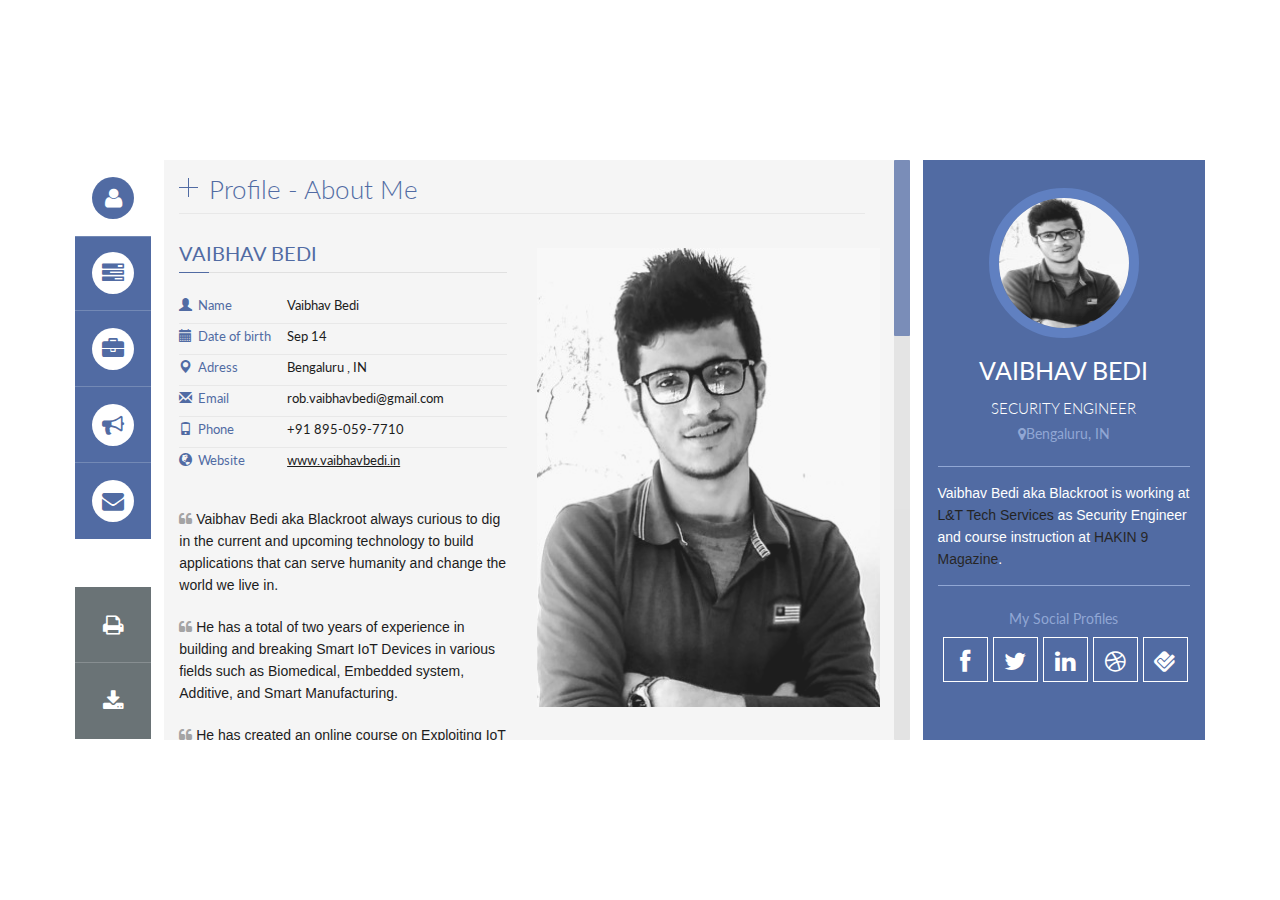
==== commit 301c428a: "Add files via upload" ====
--- a/index.html
+++ b/index.html
@@ -1137,7 +1137,7 @@
                                                                         <li><span class="span-info"><i class="glyphicon glyphicon-map-marker"></i> Adress:</span> Bangalore, IN.<br /><br /></li>
                                                                         <li><span class="span-info"><i class="glyphicon glyphicon-envelope"></i> Email:</span> rob.vaibhavbedi@gmail.com</li>
                                                                         <li><span class="span-info"><i class="glyphicon glyphicon-phone"></i> Phone:</span> +91 895-059-7710</li>
-                                                                        <li><span class="span-info"><i class="glyphicon glyphicon-globe"></i> Website:</span> www.vaibhavbedi.com</li>
+                                                                        <li><span class="span-info"><i class="glyphicon glyphicon-globe"></i> Website:</span> www.vaibhavbedi.in</li>
                                                                         <li><span class="span-info"><i class="glyphicon glyphicon-comment"></i> Skype:</span> BlackRoot</li>
                                                                         <li><span class="span-info"><i class="glyphicon glyphicon-thumbs-up"></i> Twitter:</span> BlaKRooT</li>
                                                                         <li><span class="span-info"><i class="glyphicon glyphicon-unchecked"></i> Instagram:</span>Blackroot_Vaibhav</li>
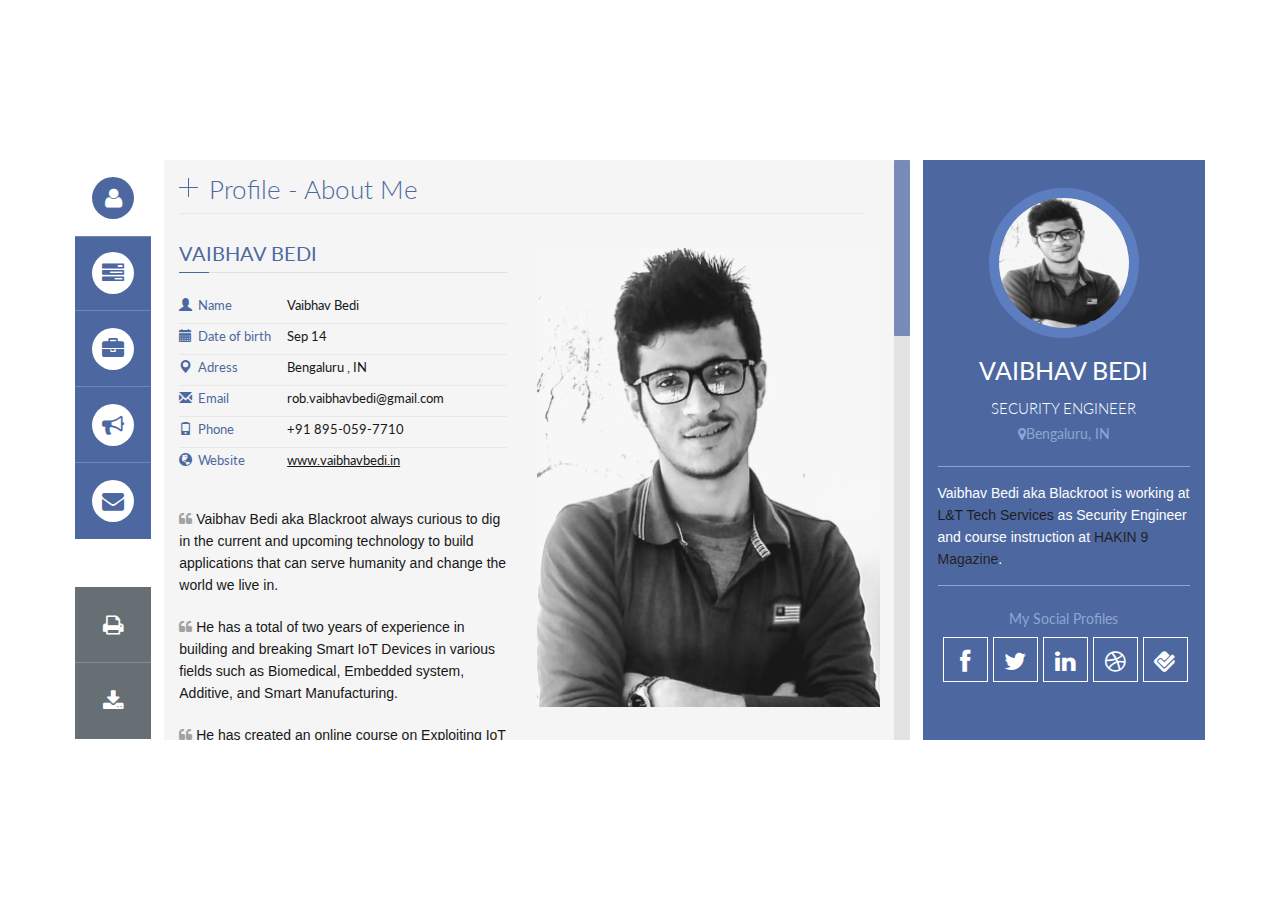
==== commit 8dc17eea: "Add files via upload" ====
--- a/index.html
+++ b/index.html
@@ -1103,13 +1103,16 @@
                                                     <div class="row">
 
                                                         <!-- Page Blog -->
-                                                        <div class="col-md-12" id="blog_page">
-                                                            <!-- start Page Blog -->
-                                                        
-
-                                                            <!-- End Page Blog -->
-
-                                                        </div>
+                                                        <b>Indian Institute of Technology, Mandi</b>
+                                                        <h1> <b>A point of care testing device for measuring urine albumin using a novel organic dye</b></h1>
+                                                      
+                                                        <b>Indian Institute of Technology, Indore</b>
+                                                       <h1><b>Developing a social network of industrial assets to enable smart decision making</b></h1>
+                                                        <h1> <b>Design a Social Network based system of 3D Printer Machine for generalized group-based communication between industrial assets</b></h1>
+                                                        <b>Cutting Edge Medical Devices Pvt Ltd, Delhi</b>
+                                                        <h1> <b>IR based optoelectronic device for measuring displacement and timer Circuits</h1></b>
+                                                        <b> Department of Science & Technology, Delhi</b>
+                                                        <h1> <b>Monitoring the health of UAV in Ground Computer using Mission Planner.</h1></b>
                                                     </div>
                                                 </div>
 
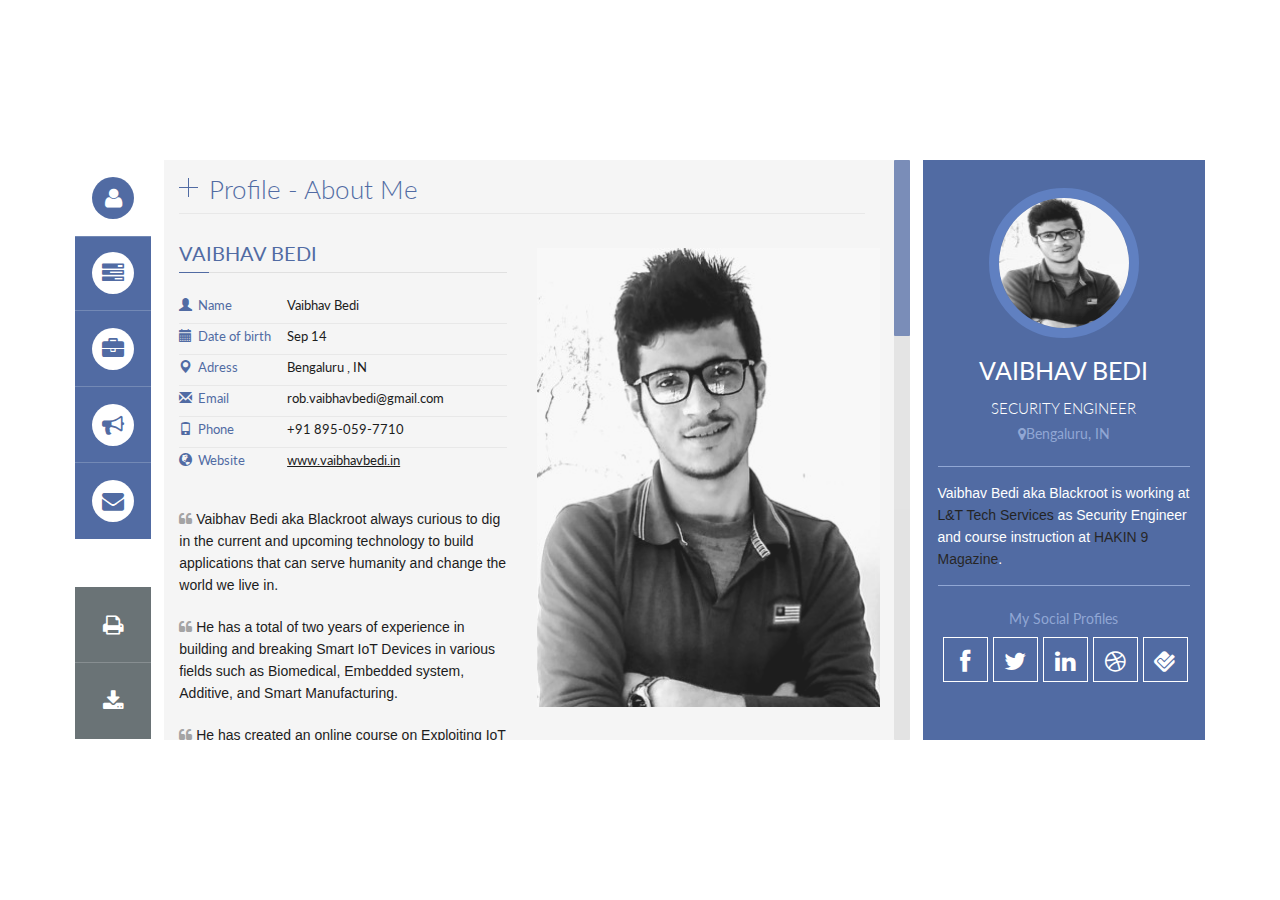
==== commit cd654bc5: "Add files via upload" ====
--- a/index.html
+++ b/index.html
@@ -1,4 +1,4 @@
-<!DOCTYPE html>
+ <!DOCTYPE html>
 <!--[if lt IE 7]>      <html class="no-js lt-ie9 lt-ie8 lt-ie7"> <![endif]-->
 <!--[if IE 7]>         <html class="no-js lt-ie9 lt-ie8"> <![endif]-->
 <!--[if IE 8]>         <html class="no-js lt-ie9"> <![endif]-->
@@ -1103,17 +1103,61 @@
                                                     <div class="row">
 
                                                         <!-- Page Blog -->
-                                                        <b>Indian Institute of Technology, Mandi</b>
-                                                        <h1> <b>A point of care testing device for measuring urine albumin using a novel organic dye</b></h1>
-                                                      
-                                                        <b>Indian Institute of Technology, Indore</b>
-                                                       <h1><b>Developing a social network of industrial assets to enable smart decision making</b></h1>
-                                                        <h1> <b>Design a Social Network based system of 3D Printer Machine for generalized group-based communication between industrial assets</b></h1>
-                                                        <b>Cutting Edge Medical Devices Pvt Ltd, Delhi</b>
-                                                        <h1> <b>IR based optoelectronic device for measuring displacement and timer Circuits</h1></b>
-                                                        <b> Department of Science & Technology, Delhi</b>
-                                                        <h1> <b>Monitoring the health of UAV in Ground Computer using Mission Planner.</h1></b>
-                                                    </div>
+                                                    <font size ="2" color="black" face="Arial"><b><u>Attify Security Pvt Ltd</u></b></font><br/>
+                                                    <font size ="4" color="#225597" face="Times New Roman"><b>Exploiting BLE Smart Bulb Security using the BTLEjuice framework.</b></font><br/>
+                                                    BtleJuice is a framework to performing a Man-in-the-Middle (MiTM) attack on BLE devices.BtleJuice is composed of two components - an interception proxy and a core.
+                                                    These two components are required to run separately on two systems each having a Bluetooth 4.0+ adapter attached. 
+                                                    Rather than using two separate physical machines, we have used the one physical machine and another Virtual Machine(VM) running on the same host.
+                                                    One of the adapters will be attached to the host and the other to the VM. We have exported the captured data to a file and analyze that.<br/>
+                                                    <font size ="2" color="black" face="Arial"><b><u>Indian Institute of Technology, Mandi</u></b></font><br/>
+                                                    <font size ="4" color="#225597" face="Times New Roman"><b>A point of care testing device for measuring urine albumin using a novel organic dye.</b></font><br/>
+                                                    The current medical diagnostics industry in India operates on a decentralized model, requiring   patients to undergo a multi-step process to obtain
+                                                    test results. This results in a large time delay between the acquisition of a urine sample and the delivery of results to the patient, and an 
+                                                    additional patient visit to obtain the test results and reducing patient compliance. This is especially concern in rural areas, where patients live 
+                                                    long distances from clinics. The aim of this project is to decentralize testing by developing a point-of-care testing device that can be 
+                                                    used in a local clinic.<br/>                  
+                                                    <img src="images/imgs/Project1.png" height ="210" width="700" />
+                                                    <font size ="2" color="black" face="Arial"><b><u>Indian Institute of Technology, Indore</u></b></font><br/>
+                                                    <font size ="4" color="#225597" face="Times New Roman"><b>Developing a social network of industrial assets to enable smart decision making.</b></font><br/>
+                                                    The technology developed in this project involves multiple engineering domains. The project is based on Industry 4.0, which involves application of cyber physical 
+                                                    system (CPS), Industrial IoT and Computer Optimization. The idea of this project was to include these three concepts to create a system capable of remote monitoring 
+                                                    of machines and intelligent planning of the production chains autonomously. The autonomy of the system is the key of the project as it represents the interaction of
+                                                    the real and virtual world in manufacturing, along with 'decentralized intelligence' to create a perpetual intelligent network of machines. In simple terms, when a machine 
+                                                    finishes its job, it communicates with the machines down-the-line in the chain to instructor inform them about what exactly has to be done next, without external human
+                                                    interference. With the advancement of internet technology e-manufacturing, e-commerce, e-procurement, etc. have already became a reality and this project has given a 
+                                                    motivation to more extended concept called "Smart Manufacturing' where people will want to browse, customize,order, and run the factories to get their products made by themselves.
+                                                    <img src="images/imgs/Project2.png" height ="300" width="700" />
+                                                    <font size ="4" color="#225597" face="Times New Roman"><b>Design a Social Network based system of 3D Printer Machine for generalized group-based communication between industrial assets</b></font><br/>                                                    
+                                                    A social network indicates a relationship between people or organizations and how they are connected through social familiarities. So similar our project is also
+                                                    based on social networking concept (like Google+ Circles, Facebook, WhatsApp etc.) Simply put, this means various machines, products, raw materials will 'talk' (by tweeting)
+                                                    to each other for a cause (decision making). For implementing this idea we have designed user interface of login page and machine profile using java When machine entered
+                                                    log of text such as User ID and passwords then login option sends the request in SQL database using jQuery_ If the machine is registered in database then it's allow the
+                                                    machine to show its personal profile. And personal profile indicates about the machine information like when machine has purchase, where it has purchase etc. and also machine 
+                                                    automatically snatch the photos of live events and share with other machine profile and also store in database. Group indicates a when groups will be formed; what groups will be formed, 
+                                                    what information would be shared by machines, when it will be shared,etc So each and every machines interact with each other through chat box using M2M connectivity. <br/>                  
+                                                    <img src="images/imgs/Project3.png" height ="400" width="700" />
+                                                    <font size ="2" color="black" face="Arial"><b><u>Edge Medical Devices Pvt Ltd, Delhi</u></b></font><br/>
+                                                    <font size ="4" color="#225597" face="Times New Roman"><b>IR based optoelectronic device for measuring displacement and timer Circuits</b></font><br/>
+                                                    The techniques involve in this project Intensity based sensing for measuring a distance between 
+                                                    the light source and a detector; in which the light intensity reflected from the object onto the 
+                                                    detector (device) and also device senses the light source and automatically rotate the servo 
+                                                    motor with respect to 90 degree angle (as defined in coding).lf there is any interpretation in the 
+                                                    signal intensity will be change distance. The two IR sensor used in this device for detecting the 
+                                                    light source.<br/>
+                                                    <img src="images/imgs/Project4.png" height ="350" width="700" />
+                                                    
+                                                    <font size ="2" color="black" face="Arial"><b><u>Department of Science & Technology, Delhi</u></b></font><br/>
+                                                    <font size ="4" color="#225597" face="Times New Roman"><b>Monitoring the health of UAV in Ground Computer using Mission Planner</b></font><br/>
+                                                    The goal of this project is to basically develop the communication system of the UAV to the 
+                                                    Ground Slation; Commonly known as Telemetry which basically sends real-time data like 
+                                                    Altitude; Attitude; Battery Health; etc to the Ground Computer. For established the 
+                                                    communication system we have used two XBee radios (one for the ground station and one for 
+                                                    the vehicle) and one is connected with ground station computer and another one which can be 
+                                                    connected to the flight controller (pixhawk).After successfully established the communication we 
+                                                    have analyzed the data in Mission Planner software using various experimental observation and 
+                                                    monitor the condition of UAV.<br/>
+                                                    <img src="images/imgs/Project5.png" height ="350" width="700" /> 
+                                                        </div>
                                                 </div>
 
                                             </div>
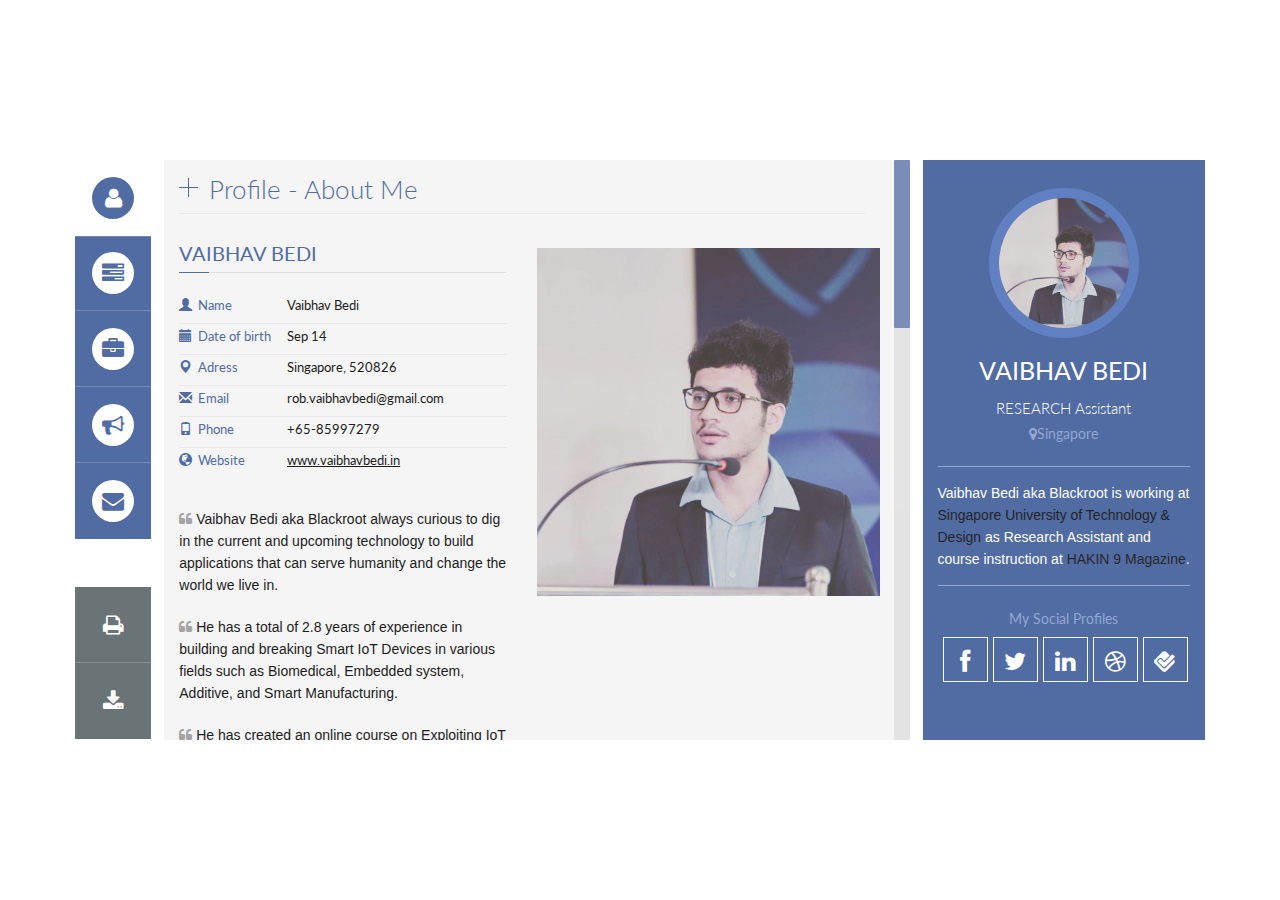
==== commit 844a238d: "website" ====
--- a/index.html
+++ b/index.html
@@ -6,7 +6,7 @@
     
 <head>
 
-        <title>Vaibhav Bedi | Security Researcher | Reverse Engineering | Hardware Hacking | Blogger |Speaker </title>
+        <title>Vaibhav Bedi | Consultant | Reverse Engineering | Hardware Hacking | Blogger |Speaker </title>
 
         <meta http-equiv="content-type" content="text/html; charset=utf-8"/>
         <meta http-equiv="X-UA-Compatible" content="IE=edge,chrome=1">
@@ -125,9 +125,9 @@
                                             <!-- Profile info -->
                                             <div id="profile_info">
                                                 <h1 id="name" class="transition-02"style="color:#FFF">VAIBHAV BEDI</h1>   
-                                                <h4 class="line"style="color:#FFF">SECURITY ENGINEER</h4>
+                                                <h4 class="line"style="color:#FFF">RESEARCH Assistant</h4>
                                                 
-                                                <h6><span class="fa fa-map-marker"></span>Bengaluru, IN</h6>
+                                                <h6><span class="fa fa-map-marker"></span>Singapore</h6>
                                             </div>
                                             <!-- End Profile info -->  
 
@@ -137,7 +137,7 @@
                                               <p style=font-family:Arial;>
                                                <k style="color:rgb(255, 255, 255);">
                                                         
-                                              Vaibhav Bedi aka Blackroot is working at <a href="http://www.ltts.com/"target="_blank" style="color:rgb(7, 7, 7)">L&T Tech Services </a>as Security Engineer and course instruction at <a href="https://hakin9.org/"target="_blank" style="color:rgb(12, 10, 10)">HAKIN 9 Magazine</a>.
+                                              Vaibhav Bedi aka Blackroot is working at <a href="https://www.sutd.edu.sg/?utm_source=Google&utm_medium=Search&utm_content=Brand_BMM&utm_campaign=SUTD_UG20_Phase2"target="_blank" style="color:rgb(7, 7, 7)">Singapore University of Technology & Design</a> as Research Assistant and course instruction at <a href="https://hakin9.org/"target="_blank" style="color:rgb(12, 10, 10)">HAKIN 9 Magazine</a>.
               </k></p>
                                             </div>
                                             <!-- End Profile Description -->  
@@ -233,7 +233,7 @@
                                                             <li> 
                                                                 <i class="glyphicon glyphicon-map-marker"></i>
                                                                 <label>Adress</label>
-                                                                <span class="value"style="color:Black">Bengaluru , IN</span>
+                                                                <span class="value"style="color:Black">Singapore, 520826</span>
                                                                 <div class="clear"></div>
                                                             </li>
 
@@ -247,7 +247,7 @@
                                                             <li>
                                                                 <i class="glyphicon glyphicon-phone"></i>
                                                                 <label>Phone</label>
-                                                                <span class="value"style="color:Black">+91 895-059-7710</span>
+                                                                <span class="value"style="color:Black">+65-85997279</span>
                                                                 <div class="clear"></div>
                                                             </li>
 
@@ -269,7 +269,7 @@
                                                         <p style=margin-bottom:20px;font-family:Arial;>
                                                                 <i class="fa fa-quote-left"></i>
                                                             <k style="color:black;">
-                                                        He has a total of two years of experience in building and breaking Smart IoT Devices in various fields such as Biomedical, Embedded system, Additive, and Smart Manufacturing.  <br/>
+                                                        He has a total of 2.8 years of experience in building and breaking Smart IoT Devices in various fields such as Biomedical, Embedded system, Additive, and Smart Manufacturing.  <br/>
                                                     </p></k>
                                                     <p style=margin-bottom:20px;font-family:Arial;>
                                                             <i class="fa fa-quote-left"></i>
@@ -302,9 +302,11 @@
                                                             <img src="images/imgs/1.jpg" alt="Vaibhav Bedi" />
                                                             <img src="images/imgs/2.jpg" alt="Vaibhav Bedi hacker" />
                                                             <img src="images/imgs/3.jpg" alt="Vaibhav Bedi" />
+                                                            <img src="images/imgs/4.jpg" alt="Vaibhav Bedi" />
                                                             <img src="images/imgs/5.jpg" alt="Vaibhav Bedi" />
-                                                            <img src="images/imgs/6.jpg" alt="Vaibhav Bedi" />
-                                                        </div>
+                                                            <img src="images/imgs/6.jpeg" alt="Vaibhav Bedi" />
+													
+														</div>
 
                                                     </div>
 
@@ -382,7 +384,7 @@
                                                         </div>
                                                         <p style="font-family:Arial;">
                                                                 <k style="color:black;">                                                
-                                                        <ul><i class="fa fa-circle"></i> Reversing & Exploiting Firmmware</ul>
+                                                        <ul><i class="fa fa-circle"></i> Reversing & Exploiting Firmware</ul>
                                                         <ul><i class="fa fa-circle"></i> Hardware Hacking</ul>
                                                         <ul><i class="fa fa-circle"></i> Bluetooth Hacking and Exploitation</ul>
                                                         <ul><i class="fa fa-circle"></i> Radio Waves Hacking</ul>
@@ -418,6 +420,9 @@
                                                                         <div class="panel-body">
                                                                             <p style="font-family:Arial;">
                                                                             <k style="color:black;">
+																			• Sucessfully Delivered the talk on <b>Exploiting IoT Devices</b> at RedTeam Secuirty Summit 2019, Calicut.<br/>
+																			• Delivered the <b>Firmware reverse Engineering</b> hands-on workshop at RedTeam Secuirty Summit 2019, Calicut.<br/>
+																			• Delivered the <b>Firmware reverse Engineering</b> hands-on workshop at CoCon 2019, Kochi.<br/>
                                                                             • Delivered the <b>Firmware reverse Engineering</b> hands-on workshop at IoT show 2019, Bangalore.<br/>
                                                                             • Sucessfully Delivered the talk on <b>IoT Device Penetration Testing</b> at Test tribe community.<br/>
                                                                             • Sucessfully Delivered the talk on <b>BLE Device Exploitation</b> at Null Bangalore open source  community.<br/></p></k>
@@ -516,14 +521,14 @@
                                                             <div class="clear"></div>
                                                         </div>
                                                         <!-- /.title_content -->
-                                                        ➢Security Engineer with 2 years of experience in Embedded
+                                                        ➢Overall 2.8 years of experience in Embedded
                                                         System, Internet of Things and medical devices.<br/>
                                                         ➢Experience in decoding the modulation signal using GNU Radio,
                                                         Audacity and Inspectrum.<br/>
                                                         ➢Hands on experience with extracting firmware, JTAG exploitation,
                                                         SPI, I2C, and UART.<br/>
                                                         ➢Delivered the talks in various open source communities like NULL
-                                                        Bangalore,IoT Show 2019,OWASP and Test Tribe.<br/>
+                                                        Bangalore, c0c0n Kerala, Red Team Security Summit, IoT Show 2019,OWASP and Test Tribe.<br/>
                                                         ➢Love to spend most of my free time in making, breaking and
                                                         securing IoT devices.
                                                 
@@ -537,7 +542,28 @@
                                                         ✓ <b>Open Source Tools</b> : Brupsuite, Wireshark, Nmap<br/>
                                                         ✓ <b>Development Board</b> : AVR(Atmega8), Arduino, Esp8266, Raspberry Pi<br/>
                                                         ✓ <b>Protocols</b> : MQTT,TCP,HTTP,HTPS,Zigbee
-
+                                                        
+														<!-- .title_content -->
+                                                        <div class="title_content">
+                                                            <div class="text_content">Internship</div>
+                                                            <div class="clear"></div>
+                                                        </div>
+                                                        <!-- /.title_content -->
+
+                                                        <!-- .attributes -->
+                                                        <ul class="attributes">
+                                                            <li class="first">
+                                                                <h5><b>Cutting Edge Medical Devices Pvt Ltd, Delhi</b></h5>
+                                                                <h6>Project</h6>
+                                                            • IR based optoelectronic device for measuring displacement and timer Circuits.
+                                                            </li>
+                                                            <li>
+                                                                <h5><b>Department of Science & Technology, Delhi</b></h5>
+                                                                <h6>Project</h6>
+                                                            • Monitoring the health of UAV in Ground Computer using Mission Planner.
+                                                            </li>
+
+                                                        </ul>
                                                         <!-- .title_content -->
                                                         <div class="title_content" style="float: none;">
                                                             <div class="text_content">Programming Skills</div>
@@ -649,7 +675,7 @@
                                                         <!-- /.title_content -->
 
                                                         <!-- .download_resume -->
-                                                        <a class="download" style="margin:0;float: left;" href="Vaibhav Bedi Resume .pdf"target="_blank">
+                                                        <a class="download" style="margin:0;float: left;" href="Vaibhav Bedi Resume.pdf"target="_blank">
                                                             <span data-hover="Download My Resume"><i class="glyphicon glyphicon-download-alt"></i> Download My Resume</span>
                                                         </a>
                                                         <!-- /.download_resume -->
@@ -670,8 +696,22 @@
 
                                                         <!-- .attributes -->
                                                         <ul class="attributes">
-                                                            <li class="first">
-                                                                <h5><b>Security Engineer </b><span class="duration"><i class="fa fa-calendar color"></i> Jan 2019 - Present</span></h5>
+                                                            	<li class="first">
+                                                                <h5><b>Research Assistant</b><span class="duration"><i class="fa fa-calendar color"></i> Jan 2020 - Present</span></h5>
+                                                                <h6><span class="fa fa-briefcase"></span> Singapore University of Design & Technology</h6>
+                                                            • Bluetooth Exploitation</br>
+															• Framework Development
+                                                            </li>     
+															<li class="first">
+                                                                <h5><b>Consultant </b><span class="duration"><i class="fa fa-calendar color"></i> Sep 2019 - Dec 2019</span></h5>
+                                                                <h6><span class="fa fa-briefcase"></span> Deloitte Touche Tohmatsu</h6>
+                                                            • Application Security Testing</br>
+															• IoT Security Testing</br>
+															• Wi-Fi Fuzzing </br>
+															• Hardware Security Testing</br>
+                                                            </li>
+															<li class="first">
+                                                                <h5><b>Security Engineer </b><span class="duration"><i class="fa fa-calendar color"></i> Jan 2019 - Sep 2019</span></h5>
                                                                 <h6><span class="fa fa-briefcase"></span> L & T Tech Services</h6>
                                                             • Application Security
                                                             </li>
@@ -724,29 +764,7 @@
                                                         <br>  
 
 
-                                                        <!-- .title_content -->
-                                                        <div class="title_content">
-                                                            <div class="text_content">Internship</div>
-                                                            <div class="clear"></div>
-                                                        </div>
-                                                        <!-- /.title_content -->
-
-                                                        <!-- .attributes -->
-                                                        <ul class="attributes">
-                                                            <li class="first">
-                                                                <h5><b>Cutting Edge Medical Devices Pvt Ltd, Delhi</b></h5>
-                                                                <h6>Project</h6>
-                                                            • IR based optoelectronic device for measuring displacement and timer Circuits.
-                                                            </li>
-                                                            <li>
-                                                                <h5><b>Department of Science & Technology, Delhi</b></h5>
-                                                                <h6>Project</h6>
-                                                            • Monitoring the health of UAV in Ground Computer using Mission Planner.
-                                                            </li>
-
-                                                        </ul>
-                                                        <!-- /.attributes -->
-                                                        <br>  
+                                                       
 
                                                     </div>
                                                     <!-- /.resume-left -->
@@ -956,6 +974,25 @@
                                                             <!-- /.portfolio-wrapper -->
                                                         </div>
                                                         <!-- /.portfolio -->
+                                                        <!-- .portfolio -->
+                                                        <div class="portfolio catGraphic" data-cat="catGraphic">
+                                                            <!-- .portfolio-wrapper -->
+                                                            <div class="portfolio-wrapper">		
+                                                                <a href="images/portfolia/Red Hat Cyber Security Summit.jpg" title="Delivered the talk on Exploiting IoT Device Secuirty at Red Hat Cyber Secuirty Summit 2019,Kerala." rel="portfolio">				
+                                                                    <img src="images/portfolia/Red Hat Cyber Security Summit.jpg" alt="Exploiting IoT Device Secuirty at Red Hat Cyber Secuirty Summit 2019" />
+                                                                    <div class="label">
+                                                                        <div class="label-text">
+                                                                            <a class="text-title">Red Hat Cyber Secuirty Summit 2019</a>
+                                                                            <span class="text-category">Awards</span>
+                                                                        </div>
+                                                                        <div class="label-bg"></div>
+                                                                    </div>
+                                                                </a>
+                                                            </div>
+                                                            <!-- /.portfolio-wrapper -->
+                                                        </div>
+                                                        <!-- /.portfolio -->
+
 
                                                         <!-- .portfolio -->
                                                         <div class="portfolio catWeb" data-cat="catWeb">
@@ -994,6 +1031,24 @@
                                                             <!-- /.portfolio-wrapper -->
                                                         </div>	
                                                          <!-- .portfolio -->
+														 <!-- .portfolio -->
+                                                        <div class="portfolio catWeb" data-cat="catWeb">
+                                                            <!-- .portfolio-wrapper -->
+                                                            <div class="portfolio-wrapper">	
+                                                                <a href="images/portfolia/Addressing Firmware Workshop at cOcOn.jpg" title="Addressed the Firmware reverse Engineering workshop in cOcOn 2019,Kerala.." rel="portfolio">
+                                                                    <img src="images/portfolia/Addressing Firmware Workshop at cOcOn.jpg" alt="Firmware reverse Engineering workshop in cOcOn 2019" />
+                                                                    <div class="label">
+                                                                        <div class="label-text">
+                                                                            <a class="text-title">Firmware reverse Engineering workshop</a>
+                                                                            <span class="text-category">Training</span>
+                                                                        </div>
+                                                                        <div class="label-bg"></div>
+                                                                    </div>
+                                                                </a>
+                                                            </div>
+                                                            <!-- /.portfolio-wrapper -->
+                                                        </div>	
+                                                        <!-- /.portfolio -->
                                                          <div class="portfolio catWeb" data-cat="catWeb">
                                                             <!-- .portfolio-wrapper -->
                                                             <div class="portfolio-wrapper">	
@@ -1048,7 +1103,9 @@
                                                             <!-- /.portfolio-wrapper -->
                                                         </div>	
                                                         <!-- /.portfolio -->
-                                                           
+                                                        
+														 
+														
                                                         <!-- .portfolio -->
                                                         <div class="portfolio catWeb" data-cat="catWeb">
                                                             <!-- .portfolio-wrapper -->
@@ -1084,8 +1141,23 @@
                                                             </div>
                                                             <!-- /.portfolio-wrapper -->
                                                         </div>	
-                                                        <!-- /.portfolio -->   
-                                                        
+                                                        <div class="portfolio catWeb" data-cat="catWeb">
+                                                            <!-- .portfolio-wrapper -->
+                                                            <div class="portfolio-wrapper">	
+                                                                <a href="images/portfolia/Talk on Exploiting IoT Device Security.jpg" title="Delivered the talk on Exploiting IoT Device Secuirty at Red Hat Cyber Secuirty Summit 2019,Kerala." rel="portfolio">
+                                                                    <img src="images/portfolia/Talk on Exploiting IoT Device Security.jpg" alt="Exploiting IoT Device Secuirty at Red Hat Cyber Secuirty Summit 2019" />
+                                                                    <div class="label">
+                                                                        <div class="label-text">
+                                                                            <a class="text-title">Red Hat Cyber Secuirty Summit 2019</a>
+                                                                            <span class="text-category">Training</span>
+                                                                        </div>
+                                                                        <div class="label-bg"></div>
+                                                                    </div>
+                                                                </a>
+                                                            </div>
+                                                            <!-- /.portfolio-wrapper -->
+                                                        </div>	
+                                                        <!-- /.portfolio -->
                                                         <div class="clear"></div>
 
                                                     </div>
@@ -1181,9 +1253,9 @@
                                                                     </div>
 
                                                                     <ul>
-                                                                        <li><span class="span-info"><i class="glyphicon glyphicon-map-marker"></i> Adress:</span> Bangalore, IN.<br /><br /></li>
+                                                                        <li><span class="span-info"><i class="glyphicon glyphicon-map-marker"></i> Adress:</span> Singapore, 520826.<br /><br /></li>
                                                                         <li><span class="span-info"><i class="glyphicon glyphicon-envelope"></i> Email:</span> rob.vaibhavbedi@gmail.com</li>
-                                                                        <li><span class="span-info"><i class="glyphicon glyphicon-phone"></i> Phone:</span> +91 895-059-7710</li>
+                                                                        <li><span class="span-info"><i class="glyphicon glyphicon-phone"></i> Phone:</span> +65-85997279</li>
                                                                         <li><span class="span-info"><i class="glyphicon glyphicon-globe"></i> Website:</span> www.vaibhavbedi.in</li>
                                                                         <li><span class="span-info"><i class="glyphicon glyphicon-comment"></i> Skype:</span> BlackRoot</li>
                                                                         <li><span class="span-info"><i class="glyphicon glyphicon-thumbs-up"></i> Twitter:</span> BlaKRooT</li>
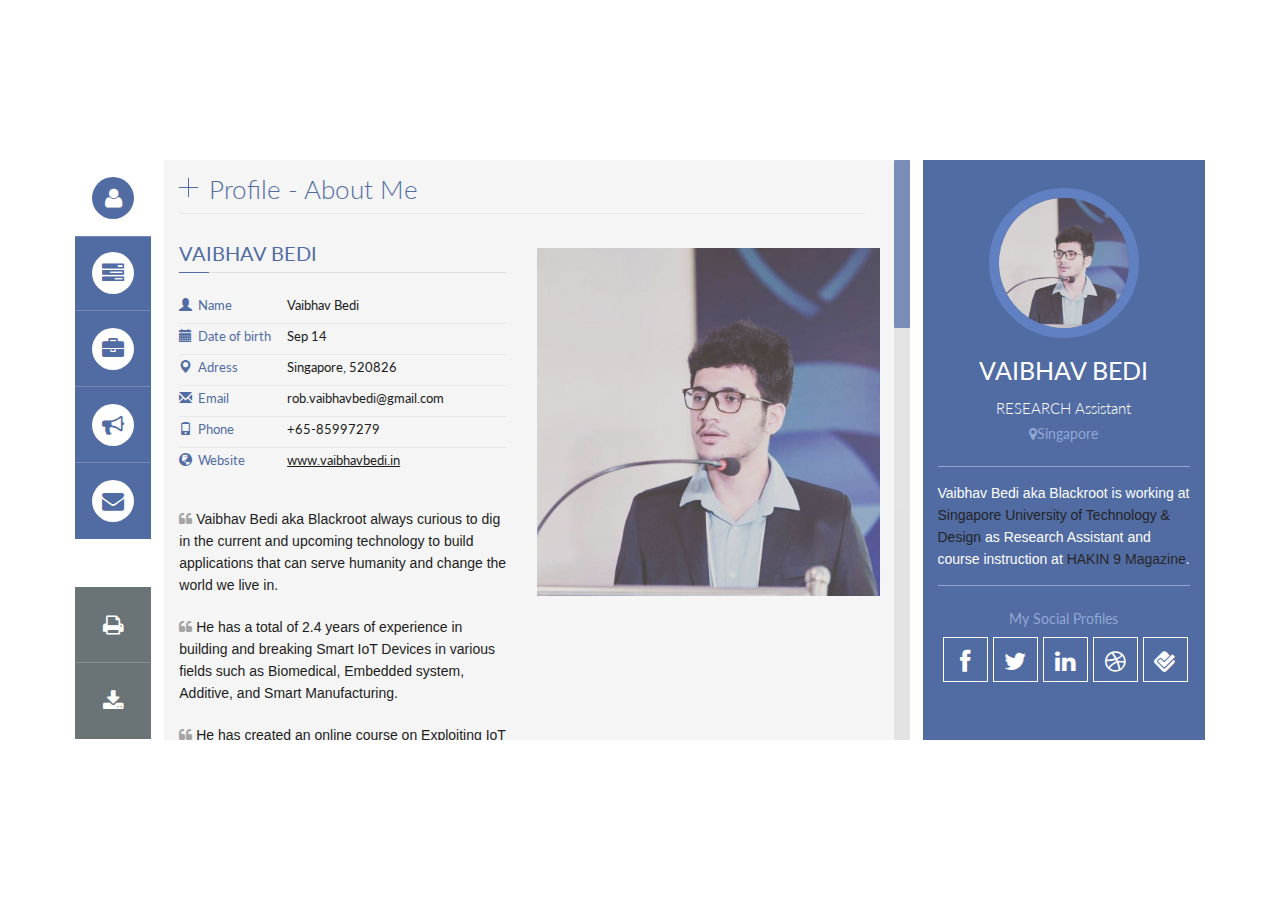
==== commit bc12ddca: "Update index.html" ====
--- a/index.html
+++ b/index.html
@@ -269,7 +269,7 @@
                                                         <p style=margin-bottom:20px;font-family:Arial;>
                                                                 <i class="fa fa-quote-left"></i>
                                                             <k style="color:black;">
-                                                        He has a total of 2.8 years of experience in building and breaking Smart IoT Devices in various fields such as Biomedical, Embedded system, Additive, and Smart Manufacturing.  <br/>
+                                                        He has a total of 2.4 years of experience in building and breaking Smart IoT Devices in various fields such as Biomedical, Embedded system, Additive, and Smart Manufacturing.  <br/>
                                                     </p></k>
                                                     <p style=margin-bottom:20px;font-family:Arial;>
                                                             <i class="fa fa-quote-left"></i>
@@ -521,28 +521,23 @@
                                                             <div class="clear"></div>
                                                         </div>
                                                         <!-- /.title_content -->
-                                                        ➢Overall 2.8 years of experience in Embedded
-                                                        System, Internet of Things and medical devices.<br/>
-                                                        ➢Experience in decoding the modulation signal using GNU Radio,
-                                                        Audacity and Inspectrum.<br/>
-                                                        ➢Hands on experience with extracting firmware, JTAG exploitation,
-                                                        SPI, I2C, and UART.<br/>
-                                                        ➢Delivered the talks in various open source communities like NULL
-                                                        Bangalore, c0c0n Kerala, Red Team Security Summit, IoT Show 2019,OWASP and Test Tribe.<br/>
-                                                        ➢Love to spend most of my free time in making, breaking and
-                                                        securing IoT devices.
-                                                
-                                                                <!-- .title_content -->
-                                                        <div class="title_content" style="float: none;">
-                                                            <div class="text_content">Key Skills</div>
-                                                            <div class="clear"></div>
-                                                        </div>
-                                                        <!-- /.title_content -->
-                                                        ✓ <b>Environment : </b>Linux,windows,Git<br/>
-                                                        ✓ <b>Open Source Tools</b> : Brupsuite, Wireshark, Nmap<br/>
-                                                        ✓ <b>Development Board</b> : AVR(Atmega8), Arduino, Esp8266, Raspberry Pi<br/>
-                                                        ✓ <b>Protocols</b> : MQTT,TCP,HTTP,HTPS,Zigbee
-                                                        
+														➢Almost 2.4 years of experience in Embedded System, Internet of Things,
+														Medical devices and cyber security.</br>
+														➢ Extensively worked on performing the penetration testing on various IT
+														products and applications like BLE based smart bulb, Home automation based
+														switch, Cough Assist medical device, Smart connected TV application and
+														Esp8266 Wi-Fi chip.</br>
+														➢ Expertise in application security assessment, IoT security Testing, Bluetooth
+														and Wi-Fi fuzzing, firmware analysis, and Hardware Security testing.</br>
+														➢ Expertise in performing the attack surface mapping on the IT products and
+														analyze the components.</br>
+														➢ Hands on experience with extracting firmware, JTAG exploitation, SPI, I2C, and
+														UART.</br>
+														➢ Delivered the talks in various open source communities like NULL Bangalore,
+														c0c0n kerala, Red Team Security Summit, OWASP and Test Tribe.</br>
+														➢ Love to spend most of my free time in making, breaking and securing IoT
+														devices.</br>
+														➢ Strong analytical and troubleshooting skills.</br>                                                                                                    
 														<!-- .title_content -->
                                                         <div class="title_content">
                                                             <div class="text_content">Internship</div>
@@ -553,7 +548,12 @@
                                                         <!-- .attributes -->
                                                         <ul class="attributes">
                                                             <li class="first">
-                                                                <h5><b>Cutting Edge Medical Devices Pvt Ltd, Delhi</b></h5>
+														<h5><b>Indian Institute of Technology,Indore</b></h5>
+                                                        <h6>Project</h6>
+                                                        • Developing a social network of industrial assets to enable smart decision making.
+                                                        </li>
+                                                                                                                
+														<h5><b>Cutting Edge Medical Devices Pvt Ltd, Delhi</b></h5>
                                                                 <h6>Project</h6>
                                                             • IR based optoelectronic device for measuring displacement and timer Circuits.
                                                             </li>
@@ -703,18 +703,13 @@
 															• Framework Development
                                                             </li>     
 															<li class="first">
-                                                                <h5><b>Consultant </b><span class="duration"><i class="fa fa-calendar color"></i> Sep 2019 - Dec 2019</span></h5>
-                                                                <h6><span class="fa fa-briefcase"></span> Deloitte Touche Tohmatsu</h6>
-                                                            • Application Security Testing</br>
-															• IoT Security Testing</br>
-															• Wi-Fi Fuzzing </br>
-															• Hardware Security Testing</br>
-                                                            </li>
-															<li class="first">
                                                                 <h5><b>Security Engineer </b><span class="duration"><i class="fa fa-calendar color"></i> Jan 2019 - Sep 2019</span></h5>
                                                                 <h6><span class="fa fa-briefcase"></span> L & T Tech Services</h6>
-                                                            • Application Security
-                                                            </li>
+                                                            • Application Security</br>
+                                                            • IoT security Testing</br>
+															• Wi-Fi Fuzzing</br>
+															• Hardware Security Testing 															
+															</li>
                                                             <li class="first">
                                                                 <h5><b>IoT Security Researcher</b> <span class="duration"><i class="fa fa-calendar color"></i> May 2018 – Nov 2018</span></h5>
                                                                 <h6><span class="fa fa-briefcase"></span> Attify Mobile Security Pvt Ltd</h6>
@@ -733,12 +728,7 @@
                                                                 <h6><span class="fa fa-briefcase"></span> Indian Institute of Technology, Mandi</h6>
                                                                 • A micro fluidic-based point of care testing device for measuring urine albumin using a novel organic dye.
                                                             </li>
-                                                            <li class="first">
-                                                                <h5><b>Research Staff</b><span class="duration"><i class="fa fa-calendar color"></i> June 2016 – Feb 2017</span></h5>
-                                                                <h6><span class="fa fa-briefcase"></span> Indian Institute of Technology, Indore</h6>
-                                                                • Developing a social network of industrial assets to enable smart decision making.<br/>
-                                                                • Design a Social Network based system of 3D Printer Machine for generalized group-based communication between industrial assets.
-                                                            </li>
+                                                            
                                                             
                                                         </ul>
                                                         <!-- /.attributes -->
@@ -762,7 +752,16 @@
                                                         </ul>
                                                         <!-- /.attributes -->
                                                         <br>  
-
+       <!-- .title_content -->
+                                                        <div class="title_content" style="float: none;">
+                                                            <div class="text_content">Key Skills</div>
+                                                            <div class="clear"></div>
+                                                        </div>
+                                                        <!-- /.title_content -->
+                                                        ✓ <b>Environment : </b>Linux,windows,Git<br/>
+                                                        ✓ <b>Open Source Tools</b> : Brupsuite, Wireshark, Nmap<br/>
+                                                        ✓ <b>Development Board</b> : AVR(Atmega8), Arduino, Esp8266, Raspberry Pi<br/>
+                                                        ✓ <b>Protocols</b> : MQTT,TCP,HTTP,HTPS,Zigbee
 
                                                        
 
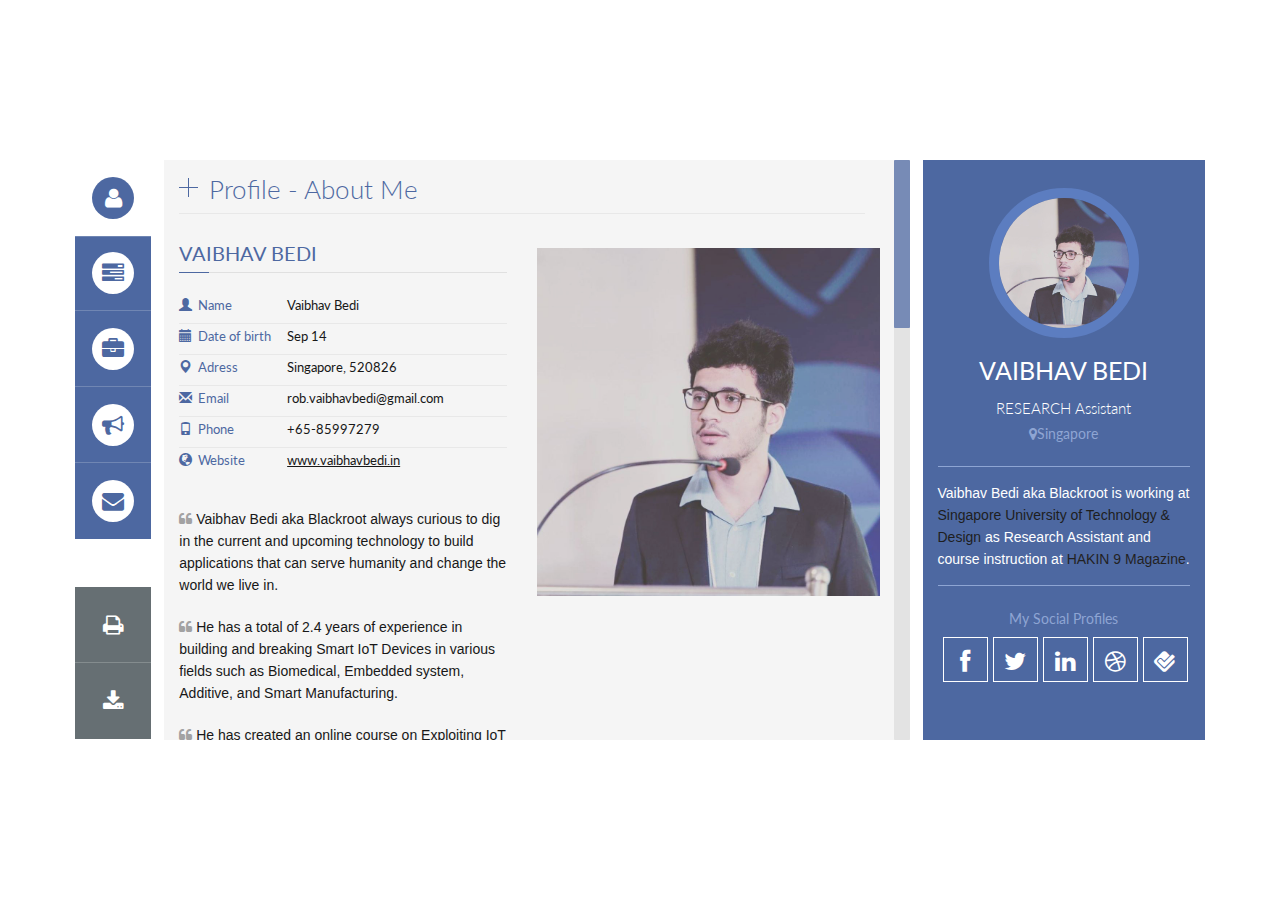
==== commit ffd3a492: "Update index.html" ====
--- a/index.html
+++ b/index.html
@@ -699,8 +699,8 @@
                                                             	<li class="first">
                                                                 <h5><b>Research Assistant</b><span class="duration"><i class="fa fa-calendar color"></i> Jan 2020 - Present</span></h5>
                                                                 <h6><span class="fa fa-briefcase"></span> Singapore University of Design & Technology</h6>
-                                                            • Bluetooth Exploitation</br>
-															• Framework Development
+                                                            • IoT Security</br>
+															
                                                             </li>     
 															<li class="first">
                                                                 <h5><b>Security Engineer </b><span class="duration"><i class="fa fa-calendar color"></i> Jan 2019 - Sep 2019</span></h5>
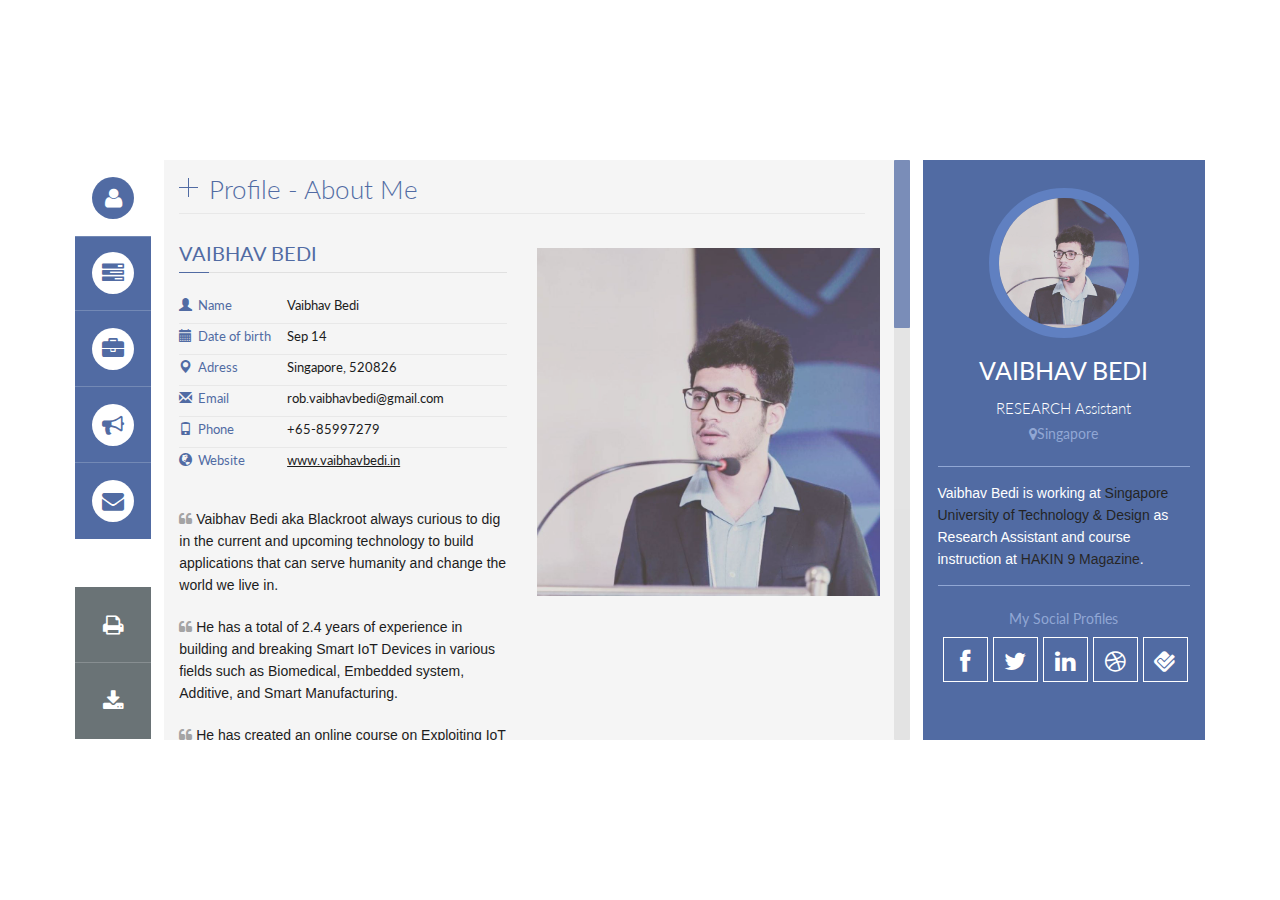
==== commit 69872fb2: "Update index.html" ====
--- a/index.html
+++ b/index.html
@@ -137,7 +137,7 @@
                                               <p style=font-family:Arial;>
                                                <k style="color:rgb(255, 255, 255);">
                                                         
-                                              Vaibhav Bedi aka Blackroot is working at <a href="https://www.sutd.edu.sg/?utm_source=Google&utm_medium=Search&utm_content=Brand_BMM&utm_campaign=SUTD_UG20_Phase2"target="_blank" style="color:rgb(7, 7, 7)">Singapore University of Technology & Design</a> as Research Assistant and course instruction at <a href="https://hakin9.org/"target="_blank" style="color:rgb(12, 10, 10)">HAKIN 9 Magazine</a>.
+                                              Vaibhav Bedi is working at <a href="https://www.sutd.edu.sg/?utm_source=Google&utm_medium=Search&utm_content=Brand_BMM&utm_campaign=SUTD_UG20_Phase2"target="_blank" style="color:rgb(7, 7, 7)">Singapore University of Technology & Design</a> as Research Assistant and course instruction at <a href="https://hakin9.org/"target="_blank" style="color:rgb(12, 10, 10)">HAKIN 9 Magazine</a>.
               </k></p>
                                             </div>
                                             <!-- End Profile Description -->  
@@ -1406,4 +1406,4 @@
         <![endif]-->
     </body>
 
-</html>+</html>
